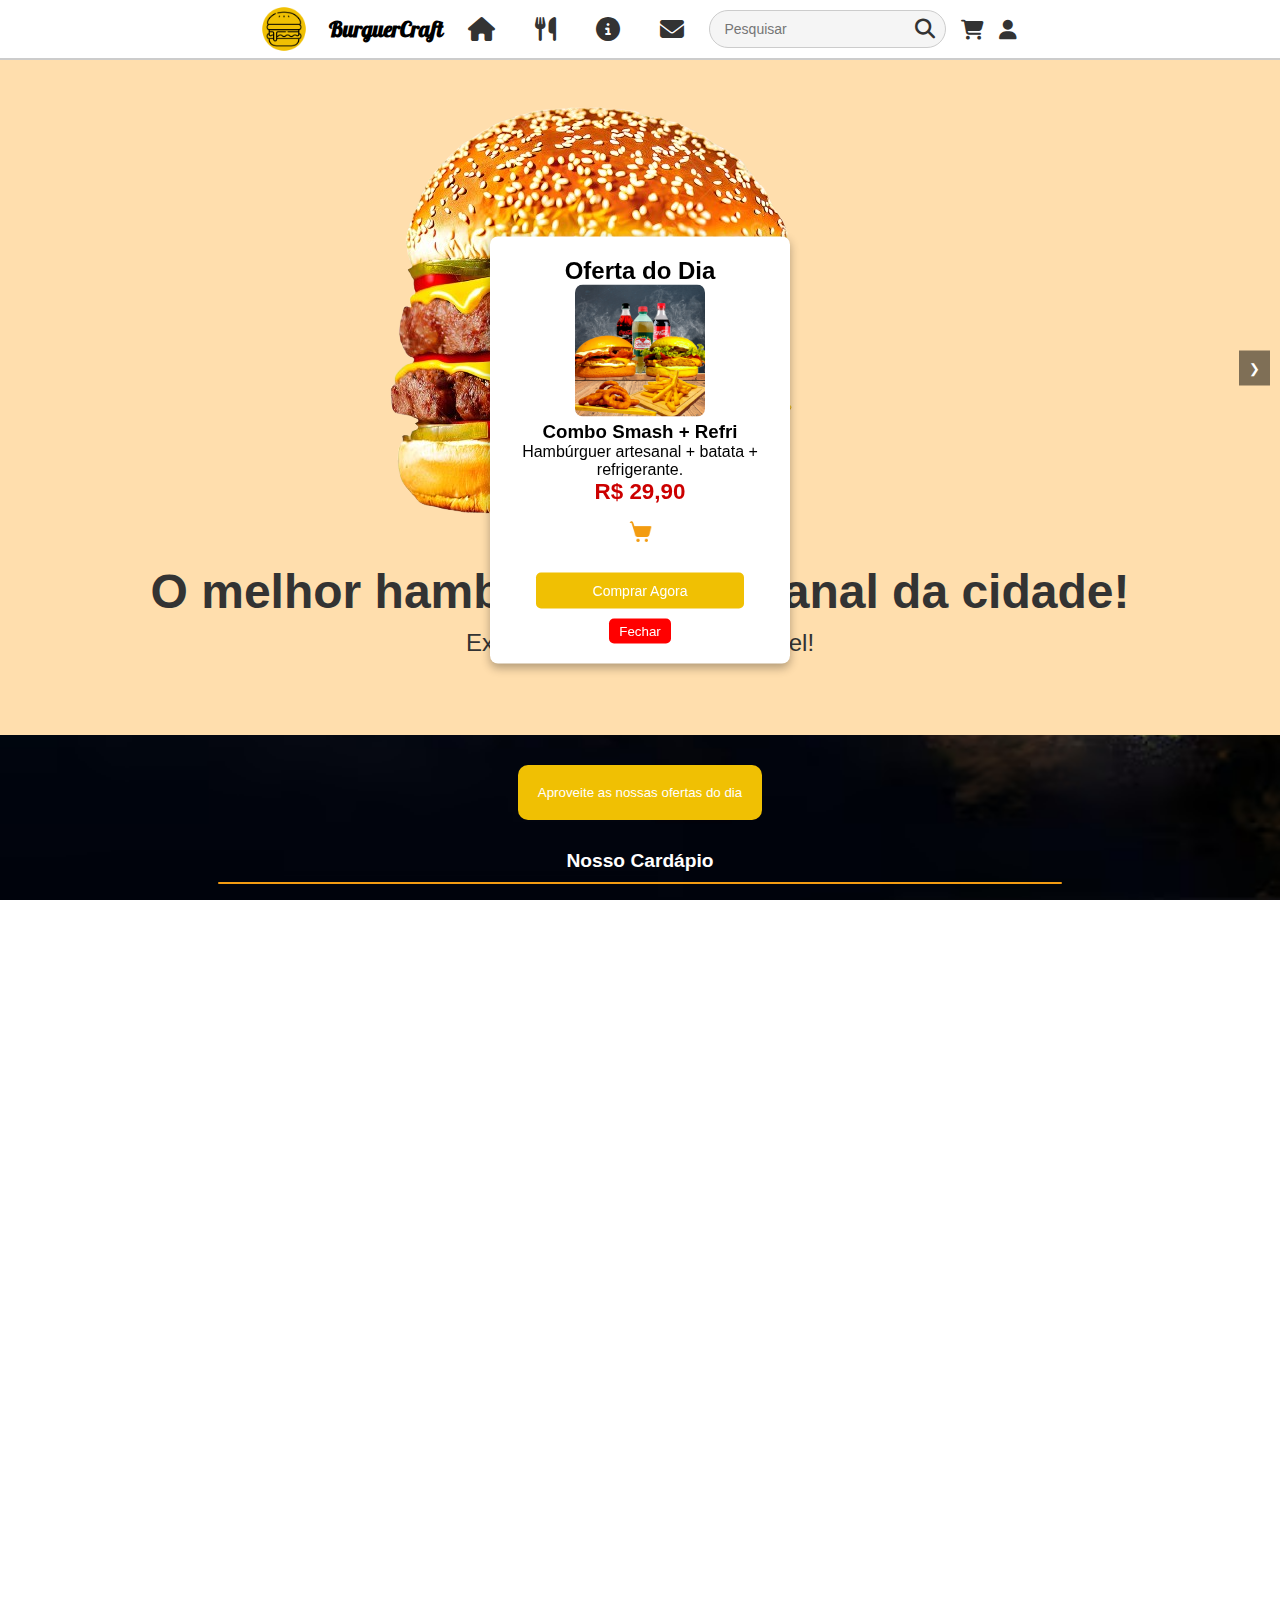
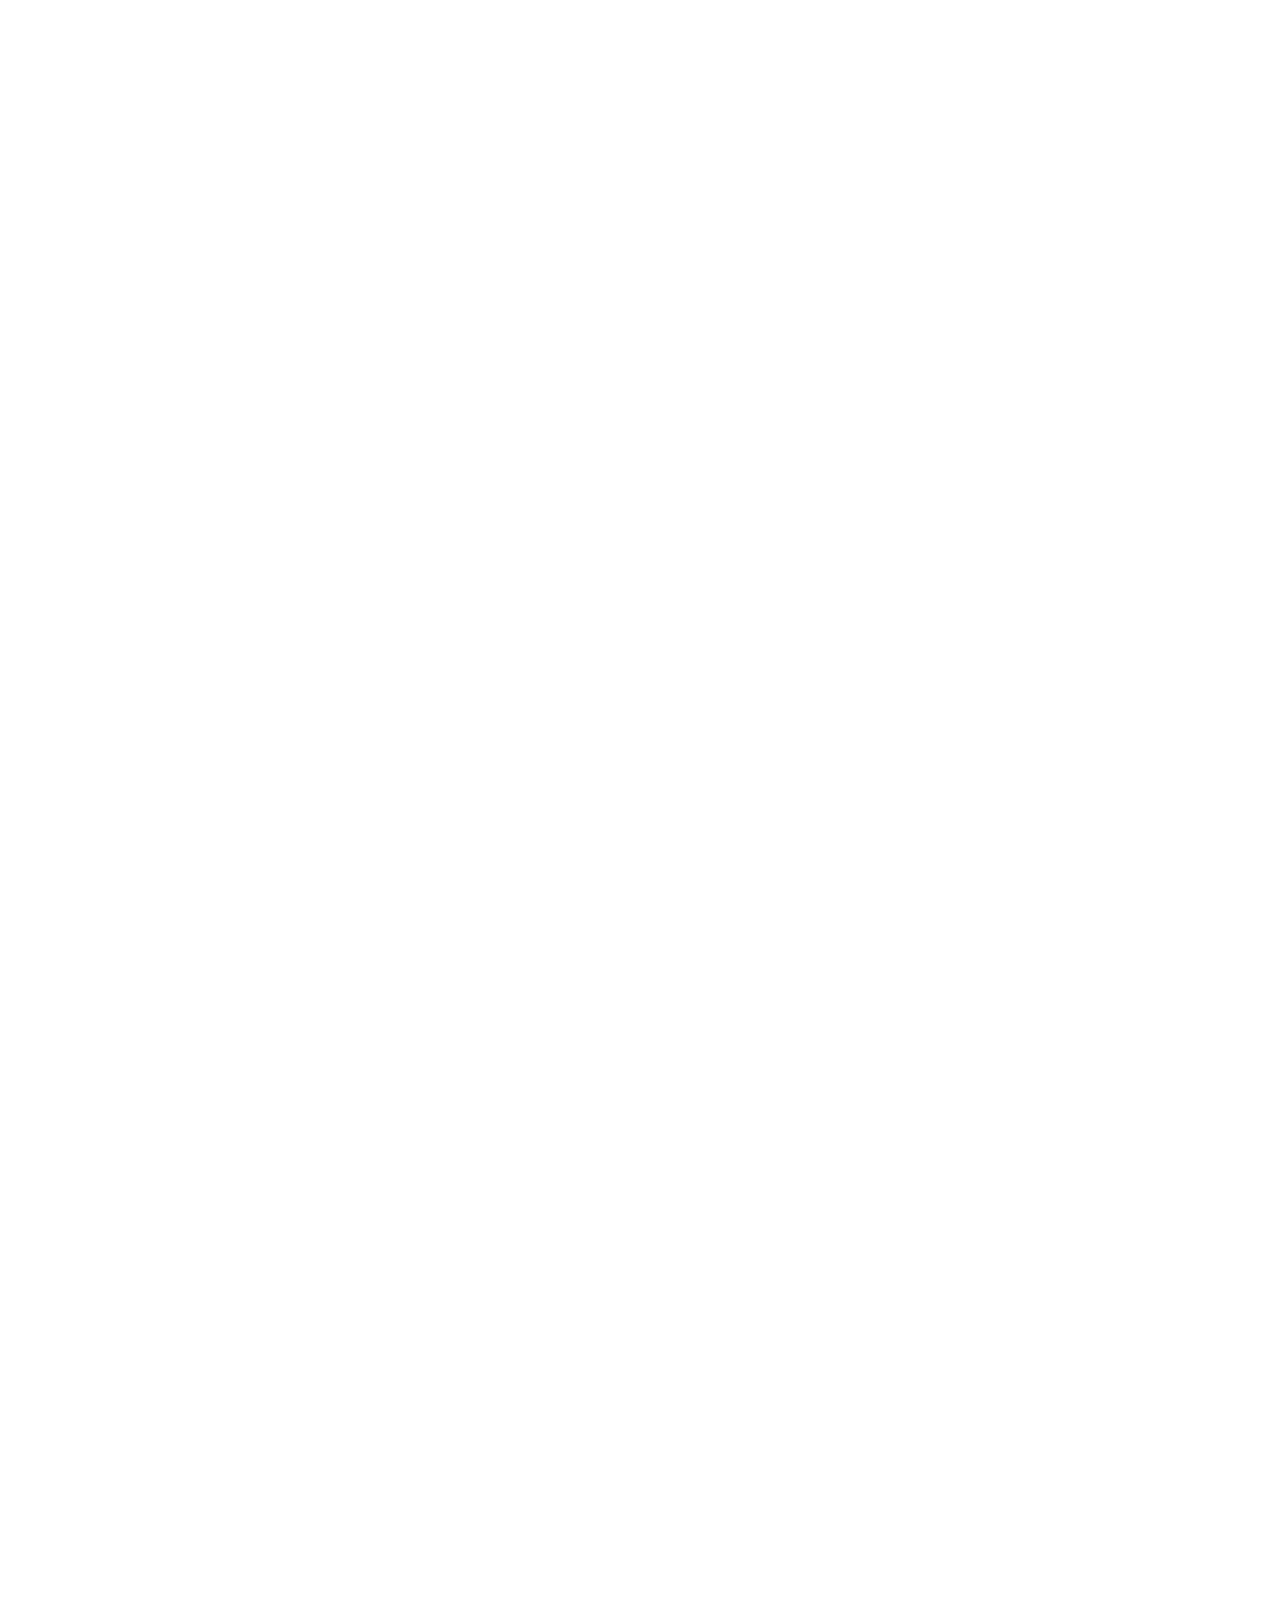
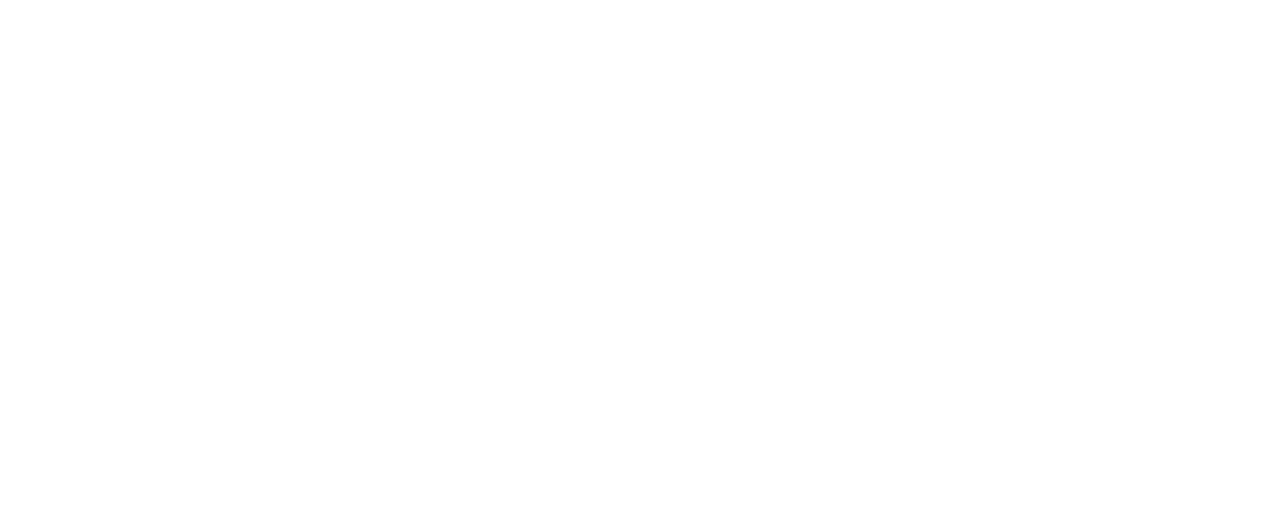
==== index.html @ 375c32e0 "atualização no rodape" ====
<!DOCTYPE html>
<html lang="pt-br">

<head>
  <meta charset="UTF-8">
  <meta name="viewport" content="width=device-width, initial-scale=1.0">
  <title>Hamburgueria Artesanal</title>
  <link rel="stylesheet" href="styles.css">
  <link href="https://fonts.googleapis.com/css2?family=Lobster&display=swap" rel="stylesheet">
  <link rel="stylesheet" href="https://cdnjs.cloudflare.com/ajax/libs/font-awesome/6.4.2/css/all.min.css">

</head>

<body>
  <header class="cabecalho">
    <div class="Logo">
      <div class="logo">
        <img src="img/logoHamburguer.png" alt="BurguerCraft">

        <h1>BurguerCraft</h1>
      </div>
    </div>

    <nav>
      <ul class="menu">
        <li>
          <a href="#inicio" class="menu-icon" title="Início">
            <i class="fas fa-home"></i>
          </a>
        </li>
        <li>
          <a href="#cardapio" class="menu-icon" title="Cardápio">
            <i class="fas fa-utensils"></i>
          </a>
        </li>
        <li>
          <a href="#sobre" class="menu-icon" title="Sobre">
            <i class="fas fa-info-circle"></i>
          </a>
        </li>
        <li>
          <a href="#contato" class="menu-icon" title="Contato">
            <i class="fas fa-envelope"></i>
          </a>
        </li>
      </ul>
    </nav>

    <!-- Barra de Pesquisa -->
    <div class="barra-pesquisa">
      <input type="text" placeholder="Pesquisar">
      <button class="botao-pesquisa">
        <i class="fas fa-search"></i>
      </button>
    </div>

    <!-- Ícones do Carrinho e do Perfil -->
    <div class="card-icons">
      <button class="icone-btn">
        <i class="fas fa-shopping-cart"></i>
      </button>
      <button class="icone-btn">
        <i class="fas fa-user"></i>
      </button>
    </div>
  </header>



  <main>
    <section class="banner" id="inicio">
      <div class="carousel">
        <button class="prev" onclick="mudarSlide(-1)">&#10094;</button>
        <div class="carousel-inner">
          <div class="carousel-item active">
            <img src="img/hamburguer.png" alt="Hambúrguer Artesanal 1">
            <h1>O melhor hambúrguer artesanal da cidade!</h1>
            <p>Experimente o sabor inigualável!</p>
          </div>
          <div class="carousel-item">
            <img src="img/Hamburguer-bacon.png" alt="Hambúrguer Artesanal 2">
            <h1>Sabor e qualidade em cada mordida!</h1>
            <p>Ingredientes frescos e selecionados para você.</p>
          </div>
          <div class="carousel-item">
            <img src="img/hamburguer.png" alt="Hambúrguer Artesanal 3">
            <h1>O hambúrguer perfeito para qualquer momento!</h1>
            <p>Descubra o prazer de um verdadeiro artesanal.</p>
          </div>
        </div>
        <button class="next" onclick="mudarSlide(1)">&#10095;</button>
      </div>
    </section>


    <section class="oferta-do-dia">
      <button class="abrir-popup" onclick="abrirPopup()">Aproveite as nossas ofertas do dia</button>
      <div class="popup" id="popup" style="display: none;">
        <h2>Oferta do Dia</h2>
        <img src="./img/combo1.png" alt="Combo do Dia">
        <h3>Combo Smash + Refri</h3>
        <p>Hambúrguer artesanal + batata + refrigerante.</p>
        <span class="preco">R$ 29,90</span>
        <div class="botoes">
          <button class="icone-btn">
            <img src="img/carrinho.png" alt="Carrinho de Compras">
          </button>
          <button class="comprar-agora">Comprar Agora</button>
        </div>
        <button class="fechar" onclick="fecharPopup()">Fechar</button>
      </div>
    </section>
    


    <section class="cardapio" id="cardapio">
      <h2>Nosso Cardápio</h2>
      <div class="linha-separadora"></div>
      <div class="slider-container" id="slider-container">
        <button class="slider-btn prev" onclick="moverSlider(-1)">&#10094;</button>
        <div class="grid" id="menu-hamburgueres"></div>
        <button class="slider-btn next" onclick="moverSlider(1)">&#10095;</button>
    </div>
    
    </section>

    <section class="cardapio">
      <h2>Duplos</h2>
      <div class="linha-separadora"></div>
      <div class="slider-container-duplos" id="slider-container-duplos">
        <button class="slider-btn prev" onclick="moverSliderDuplos(-1)">&#10094;</button>
        <div class="grid" id="menu-duplos"></div>
        <button class="slider-btn next" onclick="moverSliderDuplos(1)">&#10095;</button>
    </section>

    <section class="cardapio">
      <h2>Bebidas</h2>
      <div class="linha-separadora"></div>
      <div class="slider-container-bebidas" id="slider-container-bebidas">
        <button class="slider-btn prev" onclick="moverSliderBebidas(-1)">&#10094;</button>
        <div class="grid" id="menu-bebidas"></div>
        <button class="slider-btn next" onclick="moverSliderBebidas(1)">&#10095;</button>
    </section>

    <div class="sobre-nos" id="sobre">
      <div class="sobre-nos-container">
        <div class="sobre-nos-banner">
          <img src="img/sobreNos.avif" alt="Imagem do Banner">
          <div class="content">
            <h2>Sobre nós</h2>
            <p>Lorem ipsum dolor sit amet, consectetur adipiscing elit. Vivamus luctus urna sed urna ultricies ac tempor
              dui sagittis. In condimentum facilisis porta. Sed nec diam eu diam mattis viverra. Nulla fringilla, orci
              ac euismod semper, magna diam porttitor mauris, quis sollicitudin sapien justo in libero. Vestibulum
              mollis mauris enim. Morbi euismod magna ac lorem rutrum elementum. Donec viverra auctor lobortis.
              Pellentesque eu est a nulla placerat dignissim. Morbi a enim in magna semper bibendum. Etiam scelerisque,
              nunc ac egestas consequat, odio nibh euismod nulla, eget auctor orci nibh vel nisi.
            </p>
          </div>
        </div>
      </div>
    </div>
    <section id="contato" class="contato">
      <h2 class="titulo-contato">Entre em Contato</h2>
      <div class="container-contato">
        <!-- Lado Esquerdo - Informações -->
        <div class="contato-info">
          <p><strong>📍 Rua dos Hambúrgueres, 123 - Cidade</strong></p>
          <p><strong>📞 (11) 99999-9999</strong> </p>
          <p><strong>🕒 Terça a sexta - 18h às 22h</strong></p>
          <p><strong>🕒 Sábado e domingo - 18h às 23h</strong></p>
          <p><strong>🕒 Segunda - Fechado</strong></p>
          <p><strong>📧 contato@hamburgueria.com</strong></p>
        </div>


        <!-- Lado Direito - Formulário -->
        <form class="formulario-contato">
          <div class="formulario-campos">
            <input type="text" placeholder="Nome" required>
            <input type="email" placeholder="E-mail" required>
            <textarea placeholder="Digite sua mensagem..." required></textarea>
          </div>
          <button type="submit">Enviar Mensagem</button>
        </form>
      </div>
    </section>

    <footer class="rodape">
      <div class="logo-rodape">
        <div class="logo-rodape">
          <img src="img/logoHamburguer.png" alt="BurguerCraft">
  
          <h1>BurguerCraft</h1>
        </div>
      </div>

      <div class="icones-sociais">
        <!-- Links das redes sociais -->
        <a href="https://instagram.com" target="_blank">
          <img src="img/instagram.png" alt="Instagram">
        </a>
        <a href="https://facebook.com" target="_blank">
          <img src="img/icons8-facebook-novo-50.png" alt="Facebook">
        </a>
        <a href="https://wa.me/seunumerodetelefone" target="_blank">
          <img src="img/icons8-whatsapp-50.png" alt="WhatsApp">
        </a>
      </div>

      <p class="direitos"><small>© 2024 Hamburgueria Artesanal. <br> Todos os direitos reservados.</small></p>


    </footer>







  </main>


</body>

<!-- Inclua seu script no final do body -->
<script src="script.js"></script>

</html>
---- styles.css ----
/* ############################ GERAL #################################### */
*{
    margin: 0;
    padding: 0;
    box-sizing: border-box;
    font-family: Arial, sans-serif;
}
html {
    scroll-behavior: smooth;
}

body {
    background-image: url(../img/bg.png) ;
    background-size: cover; /* Faz a imagem cobrir toda a tela */
  background-position: center; /* Centraliza a imagem */
  background-attachment: fixed; /* Faz com que a imagem fique fixa ao rolar a página */
}

/* ############################### LOGO ################################# */

.logo h1 {
    font-family: 'Lobster', cursive;
    font-size: 22px; 
    color: black; 
}

.logo {
    font-size: 12px;
    display: flex;
    align-items: center;
}

.logo img {
    width: 50px;
    height: auto;
    margin-right: 10px;
}

.logo-rodape h1 {
    font-family: 'Lobster', cursive;
    font-size: 22px; 
    color: rgb(255, 255, 255); 
}
.logo-rodape {
    font-size: 12px;
    display: flex;
    align-items: center;
}

.logo-rodape img {
    width: 50px;
    height: auto;
    margin-right: 10px;
}
/* ############################### MENU ################################# */
.menu li a.active {
    font-weight: bold;
    color: #f0c003; /* Cor de destaque */
}

.menu {
    display: flex;
    list-style: none;
    padding: 0;
}

.menu li {
    margin: 0 15px;
}

.menu-icon i {
    font-size: 24px; /* Tamanho do ícone */
    color: #333;
    transition: color 0.3s ease, transform 0.3s ease;
}

.menu-icon i:hover {
    color: #e44d26; /* Cor ao passar o mouse */
    transform: scale(1.2);
}

.barra-pesquisa .botao-pesquisa i,
.card-icons .icone-btn i {
    font-size: 20px;
    color: #333;
    transition: transform 0.2s ease;
}

.card-icons .icone-btn i:hover {
    transform: scale(1.1);
    color: #e44d26;
}

/* ############################### BANNER/CARROSSEL ################################# */

.carousel {
    position: relative;
    max-width: 100%;
    text-align: center;
}
.carousel-inner {
    display: flex;
    overflow: hidden;
}
.carousel-item {
    opacity: 0;
    transition: opacity 0.2s ease-in-out;
    background-color: #ffdead;
    height: 735px;
    width: 100vw;
    display: flex;
    align-items: center;
    justify-content: space-between;
    position: relative;
    top: 0;
}


.carousel-item.fade-in {
    opacity: 1;
}

.carousel-item.fade-out {
    opacity: 0;
}
.carousel-item img {
    width: 100%;
    height: auto;
    border-radius: 10px;
}
.carousel-item h1, .carousel-item p {
    margin: 10px 0;
    color: #333;
}
.prev, .next {
    position: absolute;
    top: 50%;
    transform: translateY(-50%);
    background-color: rgba(0, 0, 0, 0.5);
    color: white;
    border: none;
    padding: 10px;
    cursor: pointer;
}
.prev { left: 10px; }
.next { right: 10px; }


.carousel-item h1 {
    font-size: 3rem;
    margin: 0;
}

.carousel-item p {
    font-size: 1.5rem;
    margin: 10px 0 0;
}

.carousel-item img {
    height: 500px;
    margin-top: 60px;
    padding-right: 100px;
    width: auto;
}

/* ############################### CABEÇALHO ################################# */

.cabecalho {
    background-color: #ffffff;
    color: black;
    box-shadow: #000000;
    display: flex;
    justify-content: center; /* Centraliza os itens horizontalmente */
    align-items: center; /* Alinha os itens verticalmente */
    gap: 10px; /* Espaçamento entre os elementos */
    padding: 15px 30px;
    position: fixed;
    top: 0;
    left: 0;
    width: 100%;
    height: 60px;
    z-index: 1000;
    border-bottom: 2px solid #ccc;
}

/* Ajusta os elementos dentro do cabeçalho para espaçamento uniforme */
.logo, .menu, .barra-pesquisa, .card-icons {
    display: flex;
    align-items: center;
    gap: 10px;
}


/* ############################### BARRA DE PESQUISA ################################# */
/* Barra de Pesquisa */
.barra-pesquisa {
    display: flex;
    align-items: center;
    background-color: #f5f5f5;
    border-radius: 20px;
    padding: 5px 10px;
    border: 1px solid #ccc;
}

.barra-pesquisa input {
    border: none;
    outline: none;
    background: none;
    padding: 5px;
    width: 180px;
    font-size: 14px;
}

.barra-pesquisa .botao-pesquisa {
    background: none;
    border: none;
    cursor: pointer;
    margin-left: 5px;
}

.barra-pesquisa .botao-pesquisa img {
    width: 16px;
    height: 16px;
}



/* ############################### POPUP OFERTA DO DIA ################################# */

/* .oferta-do-dia {
    text-align: center;
    padding: 20px;
    background: #f0c003;
    border-radius: 10px;
    margin: 100px auto;
    max-width: 300px;
} */

main {
    /*margin-top: 0;*/
    text-align: center;
    
}
.popup {
    position: fixed;
    top: 50%;
    left: 50%;
    transform: translate(-50%, -50%);
    background: white;
    padding: 20px;
    box-shadow: 0px 4px 10px rgba(0, 0, 0, 0.3);
    border-radius: 8px;
    display: none;
    width: 300px;
    text-align: center;
    display: none;
    z-index: 9999; /* Garantir que fique sobre o conteúdo */
}

/* Bloquear a rolagem da página quando o popup estiver visível */
body.popup-aberto {
    overflow: hidden; /* Desabilitar rolagem */
    height: 100%; /* Garantir que o body ocupe a altura total */
  }
  
  /* Certificar-se de que a rolagem não é permitida em html também */
html.popup-aberto {
    overflow: hidden;
    height: 100%; /* Garantir que o HTML também ocupe a altura total */
  }

.popup img {
    width: 50%;
    border-radius: 8px;
}

.botoes button {
    margin: 10px;
}
.fechar {
    background: #ff0000;
    color: white;
    border: none;
    padding: 5px 10px;
    cursor: pointer;
    border-radius: 5px;
}

.fechar:hover {
    transform: scale(1.1);
    background-color: #ff0000;
}

.combo {
    display: flex;
    align-items: center;
    gap: 20px;
}

.combo img {
    width: 120px;
    border-radius: 10px;
}

.combo-info {
    text-align: left;
    font-size: 15px;
}

.preco {
    font-size: 1.4rem;
    font-weight: bold;
    color: #c00;
}

/* ############################### CARDAPIO ################################# */

.cardapio {
    text-align: center;
    margin: 50px 0 20px; 
    padding-top: 100px; 
    margin-top: -100px;
}

.cardapio h2 {
    font-size: 1.2rem;
    color: #fffefe;
    margin-bottom: 10px; /* Espaçamento inferior */
    
}

.linha-separadora {

    width: 66%;
    height: 2px;
    background-color: rgb(243, 156, 18); /* Cor laranja */
    margin: 0 auto 20px; /* Centraliza e adiciona margem inferior */
    border-radius: 2px;
}


/* Contêiner do slider */
.slider-container {
    position: relative;
    width: 100%; /* O slider vai ocupar 100% da largura da tela */
    overflow: hidden; /* Esconde os produtos que ficam fora da área visível */
    margin: 0 auto; /* Garante que o slider ocupe o centro do espaço disponível */
    display: flex;
    justify-content: center;
}
/* Contêiner do slider */
.slider-container-duplos {
    position: relative;
    width: 100%; /* O slider vai ocupar 100% da largura da tela */
    overflow: hidden; /* Esconde os produtos que ficam fora da área visível */
    margin: 0 auto; /* Garante que o slider ocupe o centro do espaço disponível */
    display: flex;
    justify-content: center;
}
/* Contêiner do slider */
.slider-container-bebidas {
    position: relative;
    width: 100%; /* O slider vai ocupar 100% da largura da tela */
    overflow: hidden; /* Esconde os produtos que ficam fora da área visível */
    margin: 0 auto; /* Garante que o slider ocupe o centro do espaço disponível */
    display: flex;
    justify-content: center;
}

/* Grid dos produtos (com flexbox para mostrar os cards em linha) */
.grid {
    display: flex;
    transition: transform 0.5s ease; /* Transição suave quando os produtos se moverem */
    gap: 15px; /* Espaço entre os cards */
}

/* Estilo de cada card */
.card {
    min-width: 220px; /* Largura mínima de cada card (ajustado para 4 produtos visíveis) */
    flex-shrink: 0; /* Evita que os cards encolham */
    text-align: center;
    box-sizing: border-box; /* Garante que o padding/margem não afete a largura */
}

/* Botões de navegação */
.slider-btn {
    position: absolute;
    top: 50%;
    background-color: rgba(0, 0, 0, 0.5);
    color: white;
    border: none;
    padding: 10px;
    cursor: pointer;
    font-size: 20px;
    transform: translateY(-50%);
    z-index: 10;
}

.slider-btn.prev {
    left: 10px;
}

.slider-btn.next {
    right: 10px;
}

/* ############################### CARDS ################################# */

/* Estilização geral dos cards */
.card {
    font-size: 12px;
    width: 250px;
    height: 350px; /* Ajuste para acomodar os ícones e o botão */
    padding: 15px;
    background: rgba(0, 0, 0, 0.6); /* Cor do banner aplicada */
    border-radius: 10px;
    box-shadow: 0 2px 5px rgba(0, 0, 0, 0.1);
    text-align: center;
    margin-bottom: 20px;
    position: relative; /* Para posicionar corretamente os elementos */
    display: flex;
    flex-direction: column;
    justify-content: space-between;
    align-items: center; /* Centraliza os elementos horizontalmente */
    color: white; /* Cor do texto para melhor contraste */
}

/* Estilização da imagem dentro do card */
.card img.produto-imagem {
    width: 60%; /* Ajuste para centralizar melhor */
    max-height: 120px; /* Mantém a proporção */
    object-fit: contain; /* Evita distorção */
    display: block;
    margin: 0 auto; /* Centraliza a imagem */
    margin-top: 15px ;
}

/* Estilização do título e preço */
.card h3 {
    margin: 10px 0;
}

.card .preco {
    font-size: 15px;
    font-weight: bold;
    color: #f0c003;
    display: block;
    margin: 5px 0;
}

.card-icons {
    display: flex;
    justify-content: center;
    gap: 5px; /* Espaçamento entre os ícones */
    margin-top: auto;
    margin-bottom: 10px;
    align-self: stretch;
}

/* Estilização dos botões de ícones */
.icone-btn {
    background: transparent;
    border: none;
    cursor: pointer;
    padding: 5px;
}

/* Ajuste dos ícones */
.icone-btn img {
    width: 25px;
    height: auto;
    transition: transform 0.2s;
}

/* Efeito hover */
.icone-btn:hover img {
    transform: scale(1.1);
}

/* ############################### BTN COMPRAR AGORA POPUP ################################# */
/* Estilização do botão "Comprar Agora" */
.comprar-agora {
    background-color: #f0c003;
    color: white;
    border: none;
    padding: 10px 20px;
    font-size: 14px;
    cursor: pointer;
    border-radius: 5px;
    transition: background-color 0.3s;
    width: 80%; /* Ocupa toda a largura */
    margin-top: auto;
    transition: transform 0.2s;
}

.abrir-popup {
    text-align: center;
    color: white;
    padding: 20px;
    border: none;
    background: #f0c003;
    background-color: #f0c003;
    border-radius: 10px;
    margin: 30px auto;
    max-width: 300px;
    transition: background-color 0.3s;
}

.abrir-popup:hover {
    background-color: #d49e00;
    transform: scale(1.1);
}


.comprar-agora:hover {
    background-color: #d49e00;
    transform: scale(1.1);
}

/* ############################### SOBRE NOS ################################# */

.sobre-nos {
    display: flex;
    justify-content: center;
    align-items: center;
    padding: 150px 2% 150px 5%; 
    width: 100%;
    margin-bottom: 80px;
}

.sobre-nos-container {
    position: relative;
    width: 100%;
    max-width: 1200px;
    display: flex;
    justify-content: center;
}

.sobre-nos-imagem {
    width: 550px;
    height: 400px;
    border-radius: 10px;
    object-fit: cover; /* Garante que a imagem cubra todo o espaço */
}

/* Banner semitransparente */
.sobre-nos-banner {
    align-items: flex-start;
    display: flex;
    
    position: relative;
    background: rgba(0, 0, 0, 0.6); /* Fundo preto translúcido */
    color: white;
    padding: 30px;
    width: 90vw; /* O banner agora ocupa 90% da largura da tela */
    max-width: 1200px; /* Garante que o banner não ultrapasse 1200px de largura */
    height: 400px; /* A altura do banner será igual à da imagem */
    border-radius: 10px;
    margin-top: 30px; /* Espaçamento entre a imagem e o banner */
    margin-left: auto; /* Centraliza o banner horizontalmente */
    margin-right: auto; /* Centraliza o banner horizontalmente */
    overflow: hidden; /* Garante que a imagem não ultrapasse as bordas */
}

.sobre-nos-banner img {
    width: 50%; /* A imagem ocupa 50% da largura do banner */
    height: 100%; /* A altura da imagem será igual à altura do banner */
    border-radius: 10px;
    object-fit: cover; /* Garante que a imagem cubra o espaço sem distorcer */
    margin-right: 20px; /* Espaçamento entre a imagem e o texto */
}

.sobre-nos-banner .content {
    flex: 1;
    text-align: left;
    display: flex;
    flex-direction: column;
    justify-content: flex-start; /* Garante que o título e o texto fiquem no topo */
}

.sobre-nos-banner h2 {
    font-size: 28px;
    margin-bottom: 15px;
}

.sobre-nos-banner p {
    font-size: 16px;
    line-height: 1.6;
}

/* ############################### CONTATO ################################# */

.contato {
    padding: 300px 2% 80px 5%;
    display: flex;
    flex-direction: column;
    align-items: center;
    width: 100%; /* Ocupa 90% da largura da tela */
    background-color: #cccccc8e;
    border-radius: 30px;
}
.titulo-contato {
    font-size: 24px;
    font-weight: bold;
    color: black;
    text-align: center;
    margin-bottom: 20px;
    position: relative;
    top: -250px; /* Ajuste esse valor para subir o título */
}

.container-contato {
    position: relative;
    top: -120px; /* Ajuste o valor para subir os itens */
    display: flex;
    width: 90%;
    max-width: 1200px;
    justify-content: space-between;
    align-items: center;
    gap: 50px;
}

/* Lado esquerdo - Informações */
.contato-info {
    width: 40%;
    text-align: left;
}

.contato-info p {
    font-size: 16px;
    margin-bottom: 10px;
    text-align: justify;
}

/* Lado direito - Formulário */
.formulario-contato {
    width: 60%;
    display: flex;
    flex-direction: column;
    justify-content: space-between;
    height: 100%;
}

.formulario-campos {
    display: flex;
    flex-wrap: wrap;
    gap: 10px;
}

.formulario-campos input,
.formulario-campos textarea {
    width: 48%;
    padding: 10px;
    border-radius: 5px;
    border: 1px solid #ccc;
    outline: none;
}

.formulario-campos textarea {
    width: 100%;
    height: 100px;
    resize: none;
}

.formulario-contato button {
    background: #f0c003;
    color: white;
    border: none;
    padding: 12px 20px;
    font-size: 16px;
    cursor: pointer;
    border-radius: 5px;
    transition: background 0.3s;
    align-self: flex-start;
    margin-top: 10px; /* Ajuste o valor para aumentar a distância */
}

.formulario-contato button:hover {
    background: #d49e00;
}


/* ############################### FOOTER ################################# */
/* Rodapé */
.rodape {
    background-color: rgba(0, 0, 0, 0.6); /* Cor semitransparente */
    color: white;
    display: flex;
    justify-content: space-between; /* Alinha os itens ao longo do eixo horizontal */
    align-items: center;
    padding: 20px 5%;
    width: 100%;
    position: relative;
}

/* Centraliza os ícones de redes sociais */
.rodape .icones-sociais {
    display: flex;
    gap: 20px;
    justify-content: center; /* Garante que os ícones fiquem no centro */
    align-items: center;
}

/* Ícones das redes sociais */
.rodape .icones-sociais a {
    display: inline-block;
    width: 40px;
    height: 40px;
    padding: 5px;
    border-radius: 50%; /* Deixa os ícones circulares */
    transition: background 0.3s ease, transform 0.3s ease; /* Efeito de transição */
}

/* Efeito de hover nos ícones */
.rodape .icones-sociais a:hover {
    background: #f0c003; /* Cor de fundo ao passar o mouse */
    transform: scale(1.1); /* Aumenta o tamanho do ícone */
}

/* Estilo para as imagens dentro dos links */
.rodape .icones-sociais img {
    width: 100%;
    height: 100%;
    object-fit: cover;
}

/* Direitos autorais */
.rodape .direitos {
    text-align: left;
    font-size: 14px;
}

/* Logo no rodapé */
.rodape .logo-rodape {
    text-align: right;
}


/* ############################### RESPONSIVIDADE ################################# */

/* Responsivo */
@media (max-width: 768px) {
    .sobre-nos-banner {
        flex-direction: column;
        align-items: center;
        width: 90%;
        padding: 20px;
    }

    .sobre-nos-banner img {
        width: 100%;
        height: auto;
        margin-bottom: 20px;
    }

    .sobre-nos-banner .content {
        text-align: center;
    }

    .sobre-nos-banner h2 {
        font-size: 24px;
    }

    .sobre-nos-banner p {
        font-size: 14px;
    }
}

/* Ajuste de layout responsivo */
@media (max-width: 768px) {
    .cabecalho {
        flex-direction: column;
        align-items: center;
    }

    .menu {
        margin: 10px 0;
    }

    .barra-pesquisa {
        margin-top: 10px;
    }

    .carrinho {
        margin-top: 10px;
    }
}

.icones-sociais {
    display: flex;
    gap: 10px;
    justify-content: center;
    flex-wrap: wrap;
}
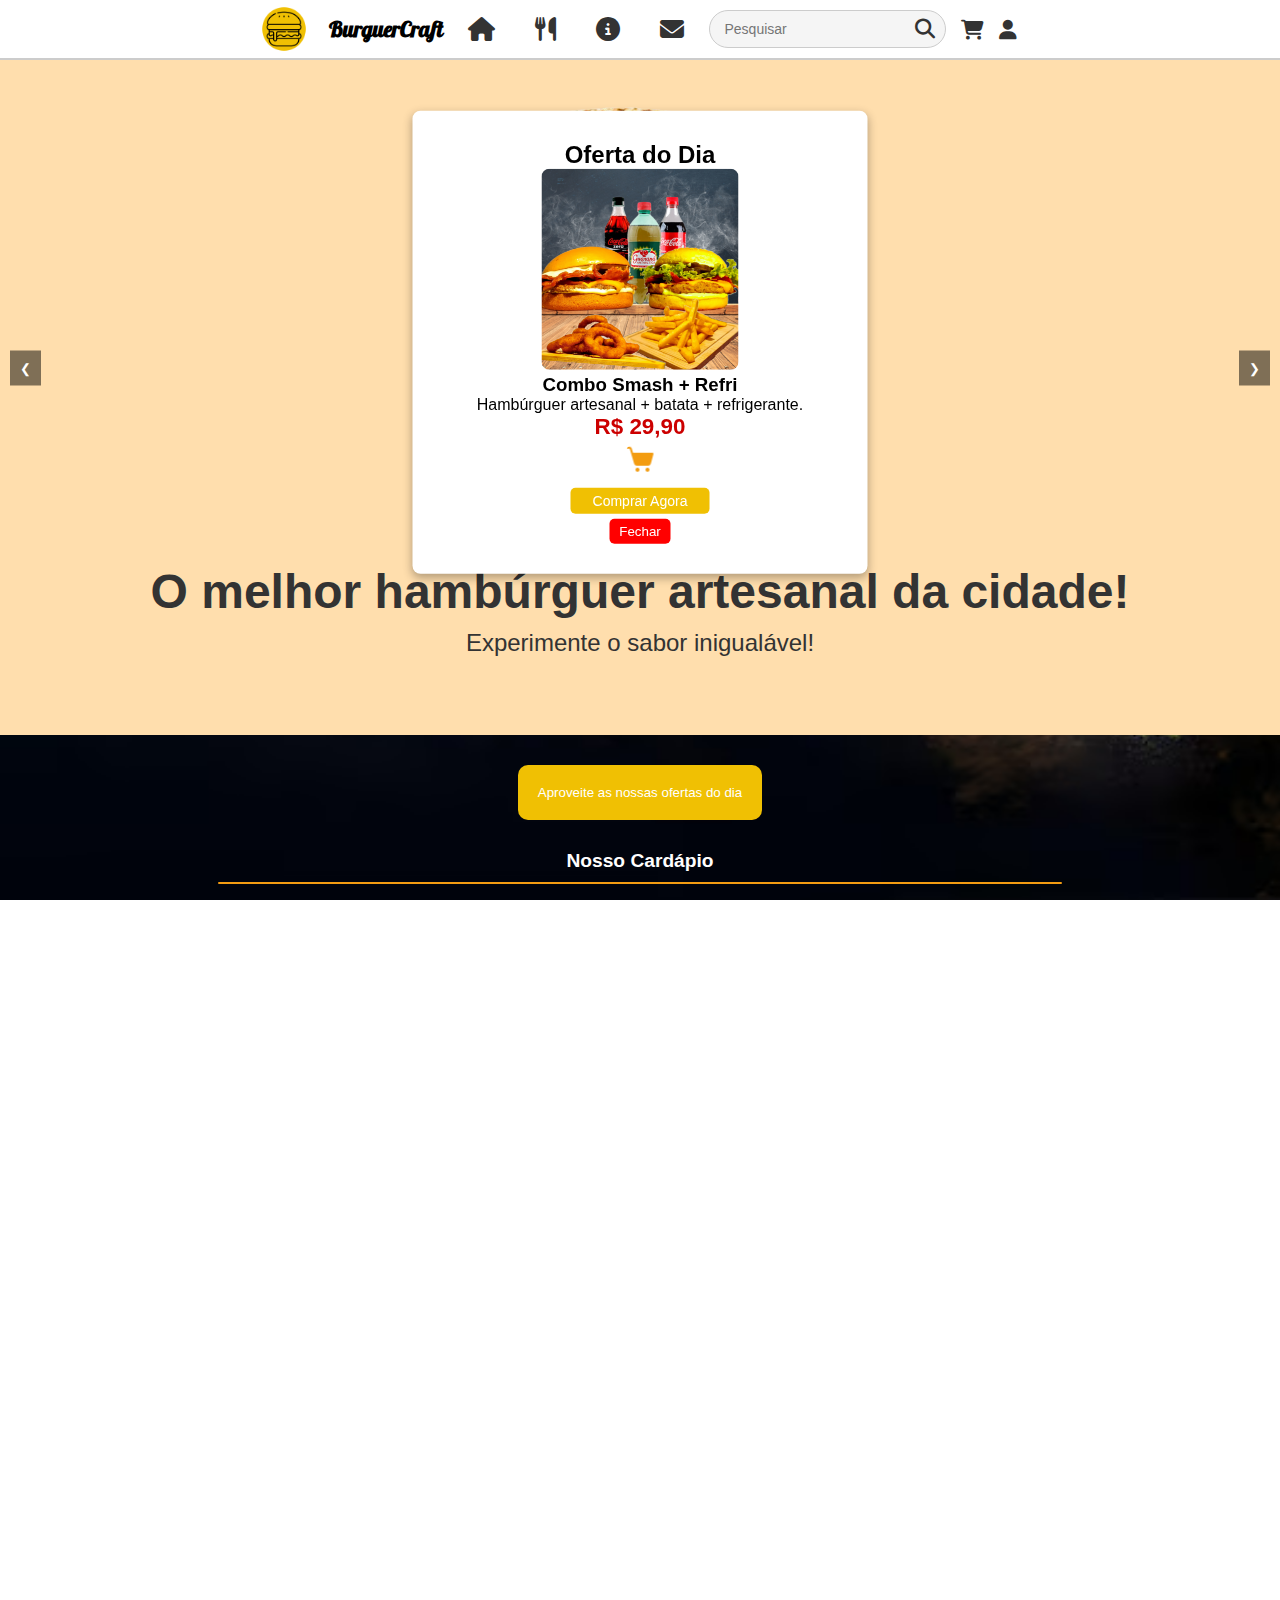
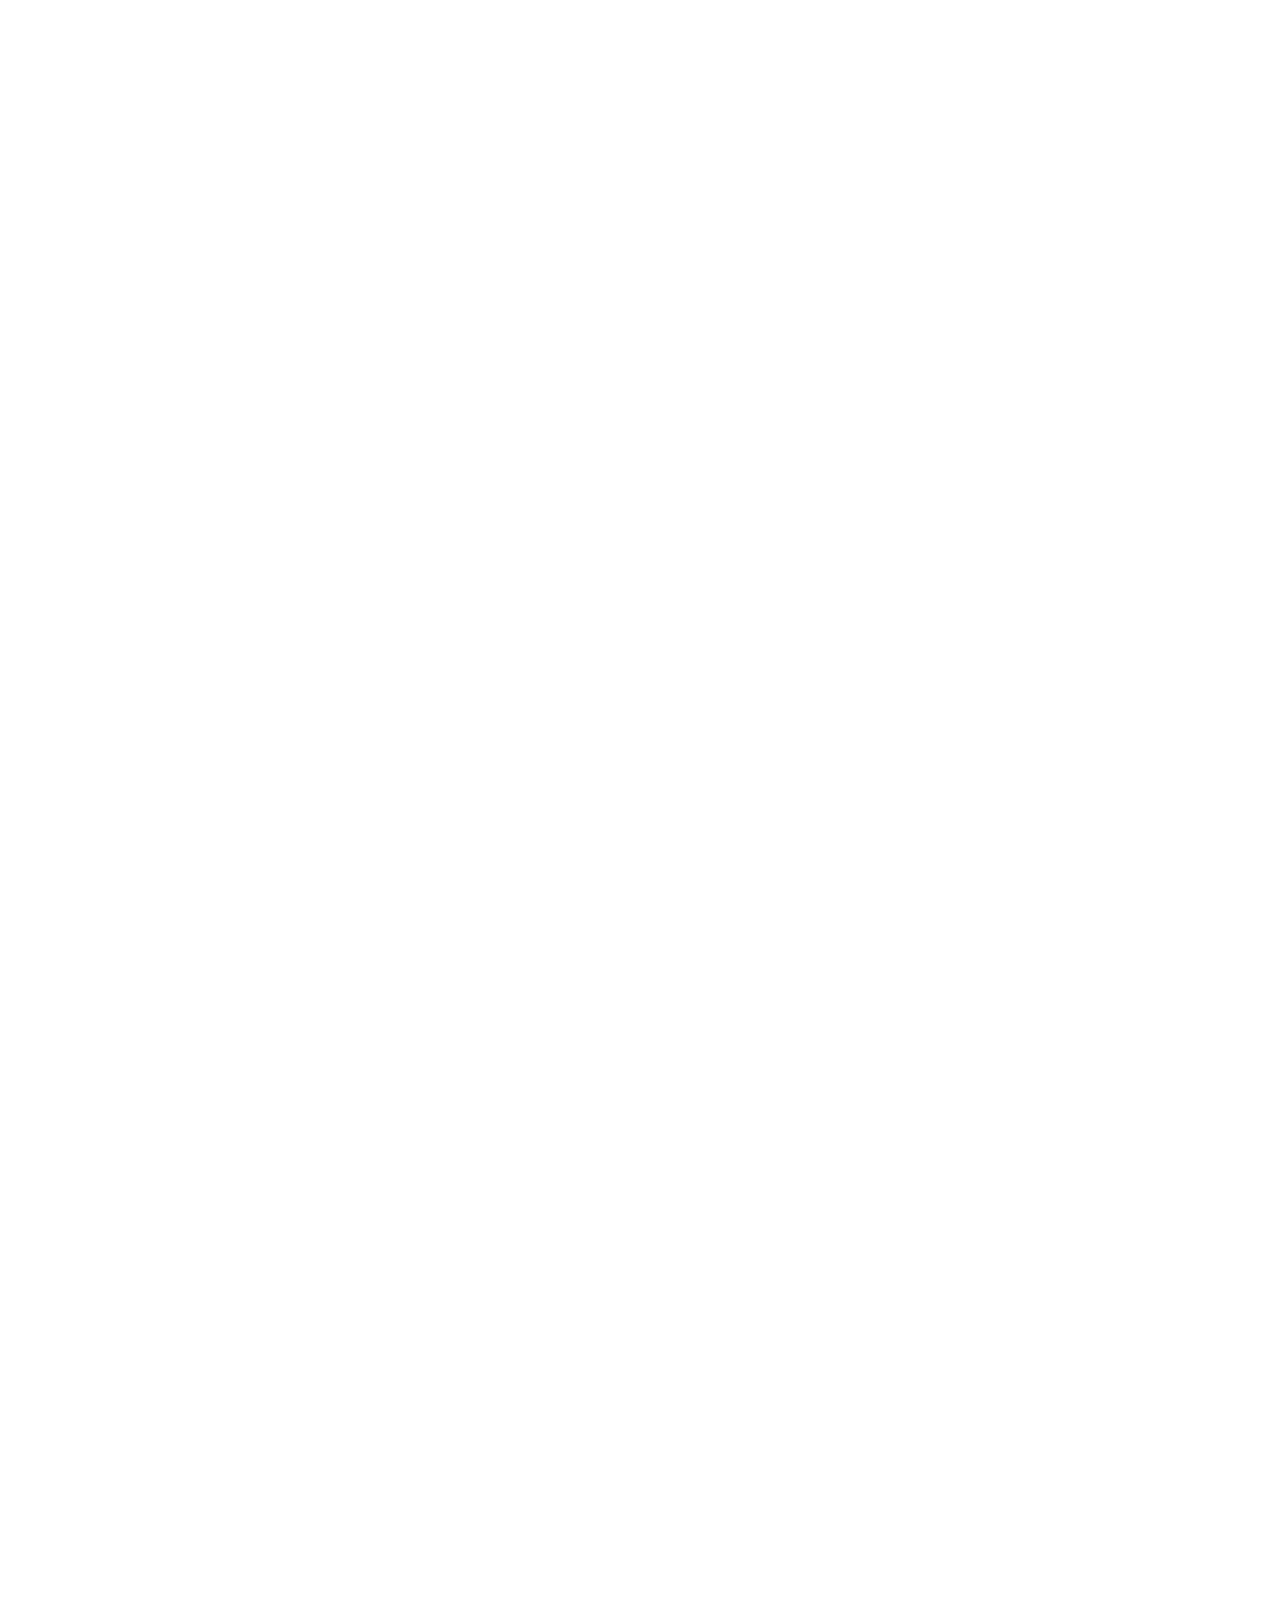
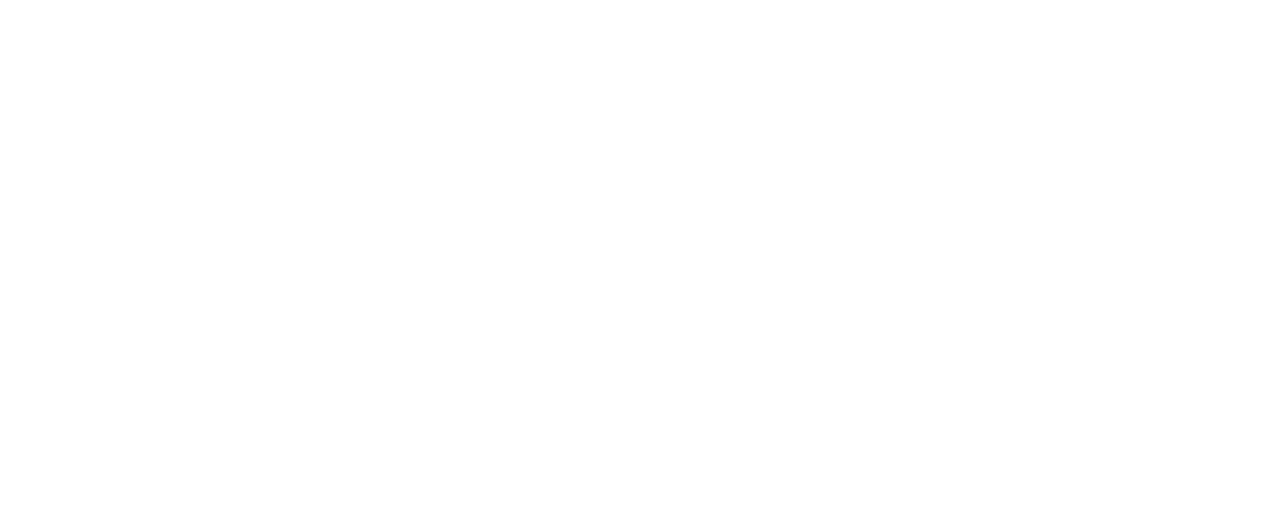
==== commit f82c9ef1: "popup atualizado" ====
--- a/index.html
+++ b/index.html
@@ -102,10 +102,10 @@
         <p>Hambúrguer artesanal + batata + refrigerante.</p>
         <span class="preco">R$ 29,90</span>
         <div class="botoes">
-          <button class="icone-btn">
+          <button class="icone-btn-popup">
             <img src="img/carrinho.png" alt="Carrinho de Compras">
           </button>
-          <button class="comprar-agora">Comprar Agora</button>
+          <button class="comprar-agora-popup">Comprar Agora</button>
         </div>
         <button class="fechar" onclick="fecharPopup()">Fechar</button>
       </div>
--- a/styles.css
+++ b/styles.css
@@ -92,12 +92,27 @@
     color: #e44d26;
 }
 
+.comprar-agora {
+    background-color: #f0c003;
+    color: white;
+    border: none;
+    padding: 10px 20px;
+    font-size: 14px;
+    cursor: pointer;
+    border-radius: 5px;
+    transition: background-color 0.3s;
+    width: 80%; /* Ocupa toda a largura */
+    margin-top: auto;
+    transition: transform 0.2s;
+}
+
 /* ############################### BANNER/CARROSSEL ################################# */
 
 .carousel {
     position: relative;
     max-width: 100%;
     text-align: center;
+    background-color: #ccc;
 }
 .carousel-inner {
     display: flex;
@@ -142,6 +157,7 @@
     border: none;
     padding: 10px;
     cursor: pointer;
+    z-index: 10;
 }
 .prev { left: 10px; }
 .next { right: 10px; }
@@ -160,7 +176,7 @@
 .carousel-item img {
     height: 500px;
     margin-top: 60px;
-    padding-right: 100px;
+    padding-right: 30px;
     width: auto;
 }
 
@@ -244,15 +260,15 @@
 }
 .popup {
     position: fixed;
-    top: 50%;
+    top: 38%;
     left: 50%;
     transform: translate(-50%, -50%);
     background: white;
-    padding: 20px;
+    padding: 30px;
     box-shadow: 0px 4px 10px rgba(0, 0, 0, 0.3);
     border-radius: 8px;
     display: none;
-    width: 300px;
+    width: 455px;
     text-align: center;
     display: none;
     z-index: 9999; /* Garantir que fique sobre o conteúdo */
@@ -275,9 +291,15 @@
     border-radius: 8px;
 }
 
-.botoes button {
-    margin: 10px;
-}
+/* Ajuste da disposição dos botões */
+.botoes {
+    display: flex;
+    flex-direction:column; /* Inverte a ordem: o último elemento fica no topo */
+    align-items: center; /* Centraliza os botões horizontalmente */
+    gap: 2px; /* Espaçamento entre os botões */
+    margin-top: 0px;
+}
+
 .fechar {
     background: #ff0000;
     color: white;
@@ -285,6 +307,7 @@
     padding: 5px 10px;
     cursor: pointer;
     border-radius: 5px;
+    margin-top: 5px; /* Adiciona um espaço entre o botão Fechar e os outros botões */
 }
 
 .fechar:hover {
@@ -312,6 +335,41 @@
     font-size: 1.4rem;
     font-weight: bold;
     color: #c00;
+}
+
+/* Estilização do botão "Comprar Agora" */
+.comprar-agora-popup {
+    background-color: #f0c003;
+    color: white;
+    border: none;
+    padding: 5px 10px;
+    font-size: 14px;
+    cursor: pointer;
+    border-radius: 5px;
+    transition: background-color 0.3s;
+    width: 35%; /* Ocupa toda a largura */
+    margin-top: 3px;
+    transition: transform 0.2s;
+}
+
+/* Estilização dos botões de ícones */
+.icone-btn-popup {
+    background: transparent;
+    border: none;
+    cursor: pointer;
+    padding: 5px;
+}
+
+/* Ajuste dos ícones */
+.icone-btn-popup img {
+    width: 30px;
+    height: auto;
+    transition: transform 0.2s;
+}
+
+/* Efeito hover */
+.icone-btn-popup:hover img {
+    transform: scale(1.1);
 }
 
 /* ############################### CARDAPIO ################################# */
@@ -479,20 +537,7 @@
 }
 
 /* ############################### BTN COMPRAR AGORA POPUP ################################# */
-/* Estilização do botão "Comprar Agora" */
-.comprar-agora {
-    background-color: #f0c003;
-    color: white;
-    border: none;
-    padding: 10px 20px;
-    font-size: 14px;
-    cursor: pointer;
-    border-radius: 5px;
-    transition: background-color 0.3s;
-    width: 80%; /* Ocupa toda a largura */
-    margin-top: auto;
-    transition: transform 0.2s;
-}
+
 
 .abrir-popup {
     text-align: center;
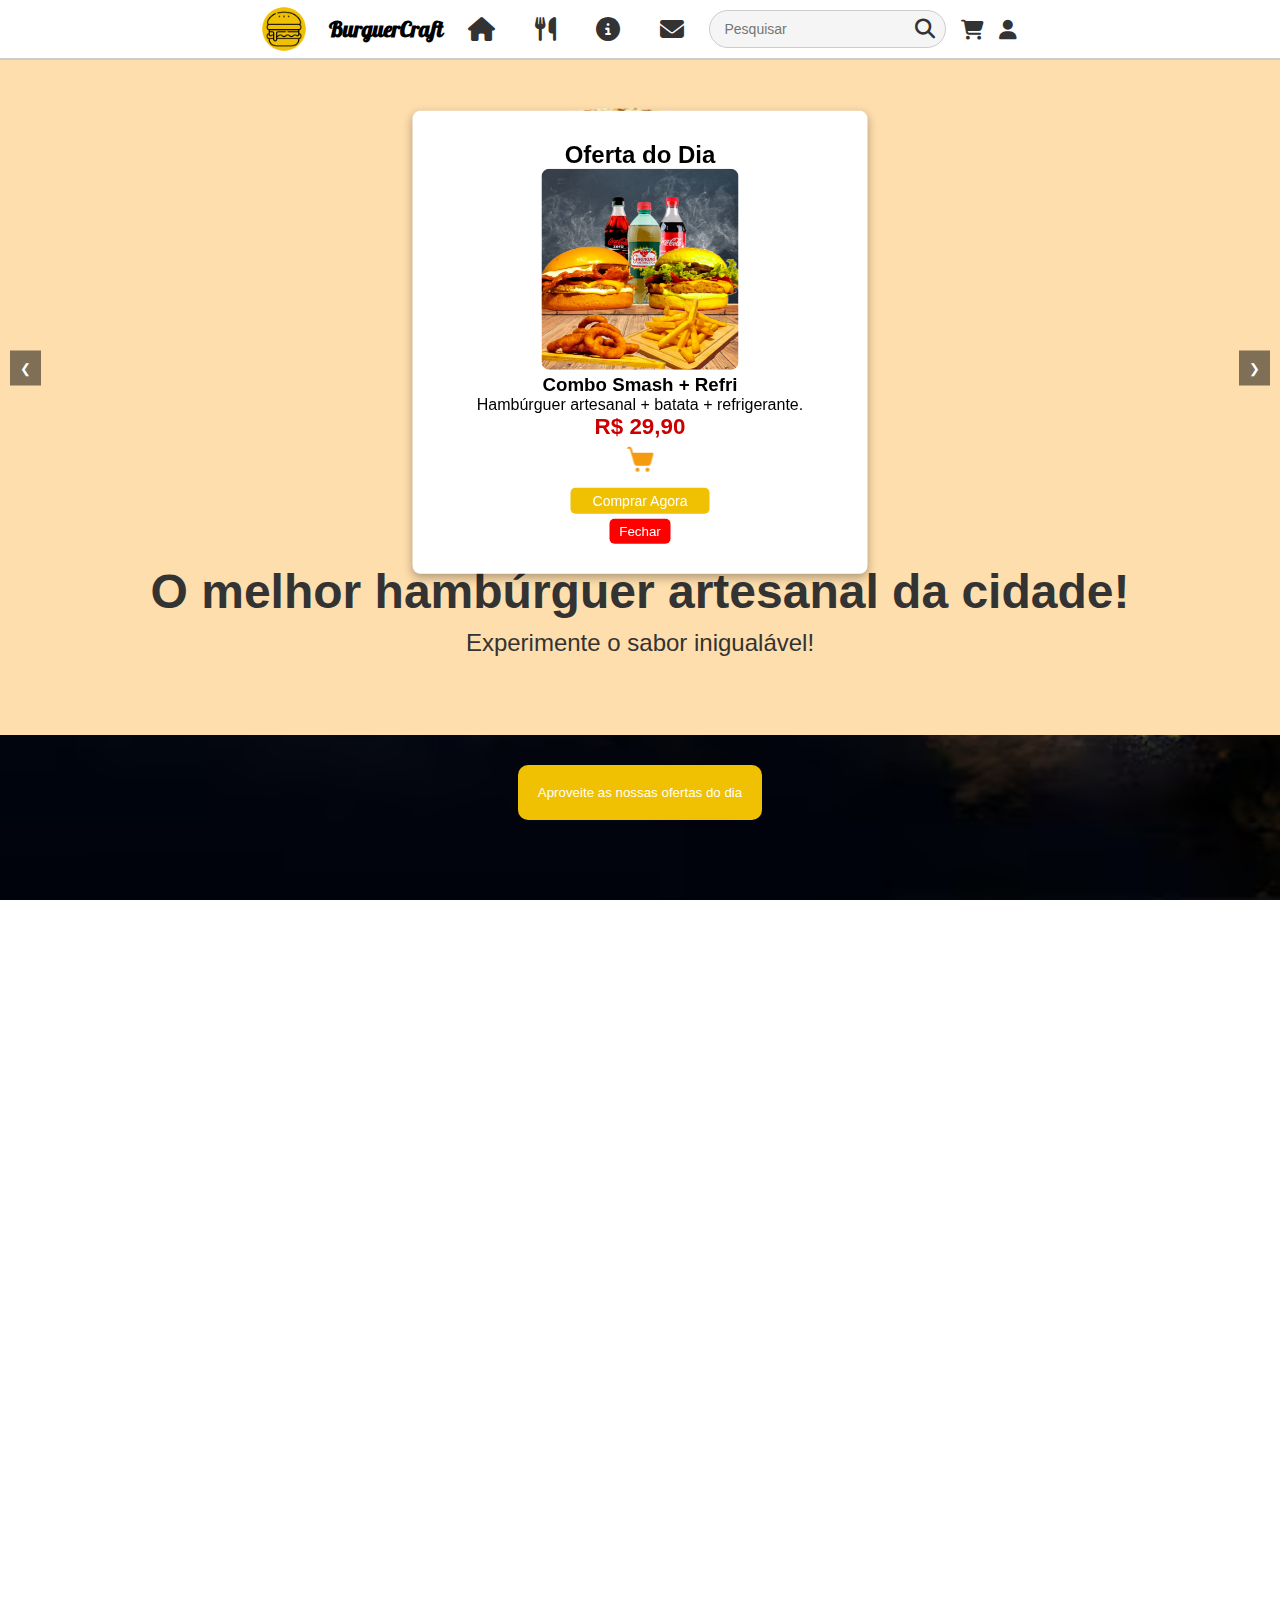
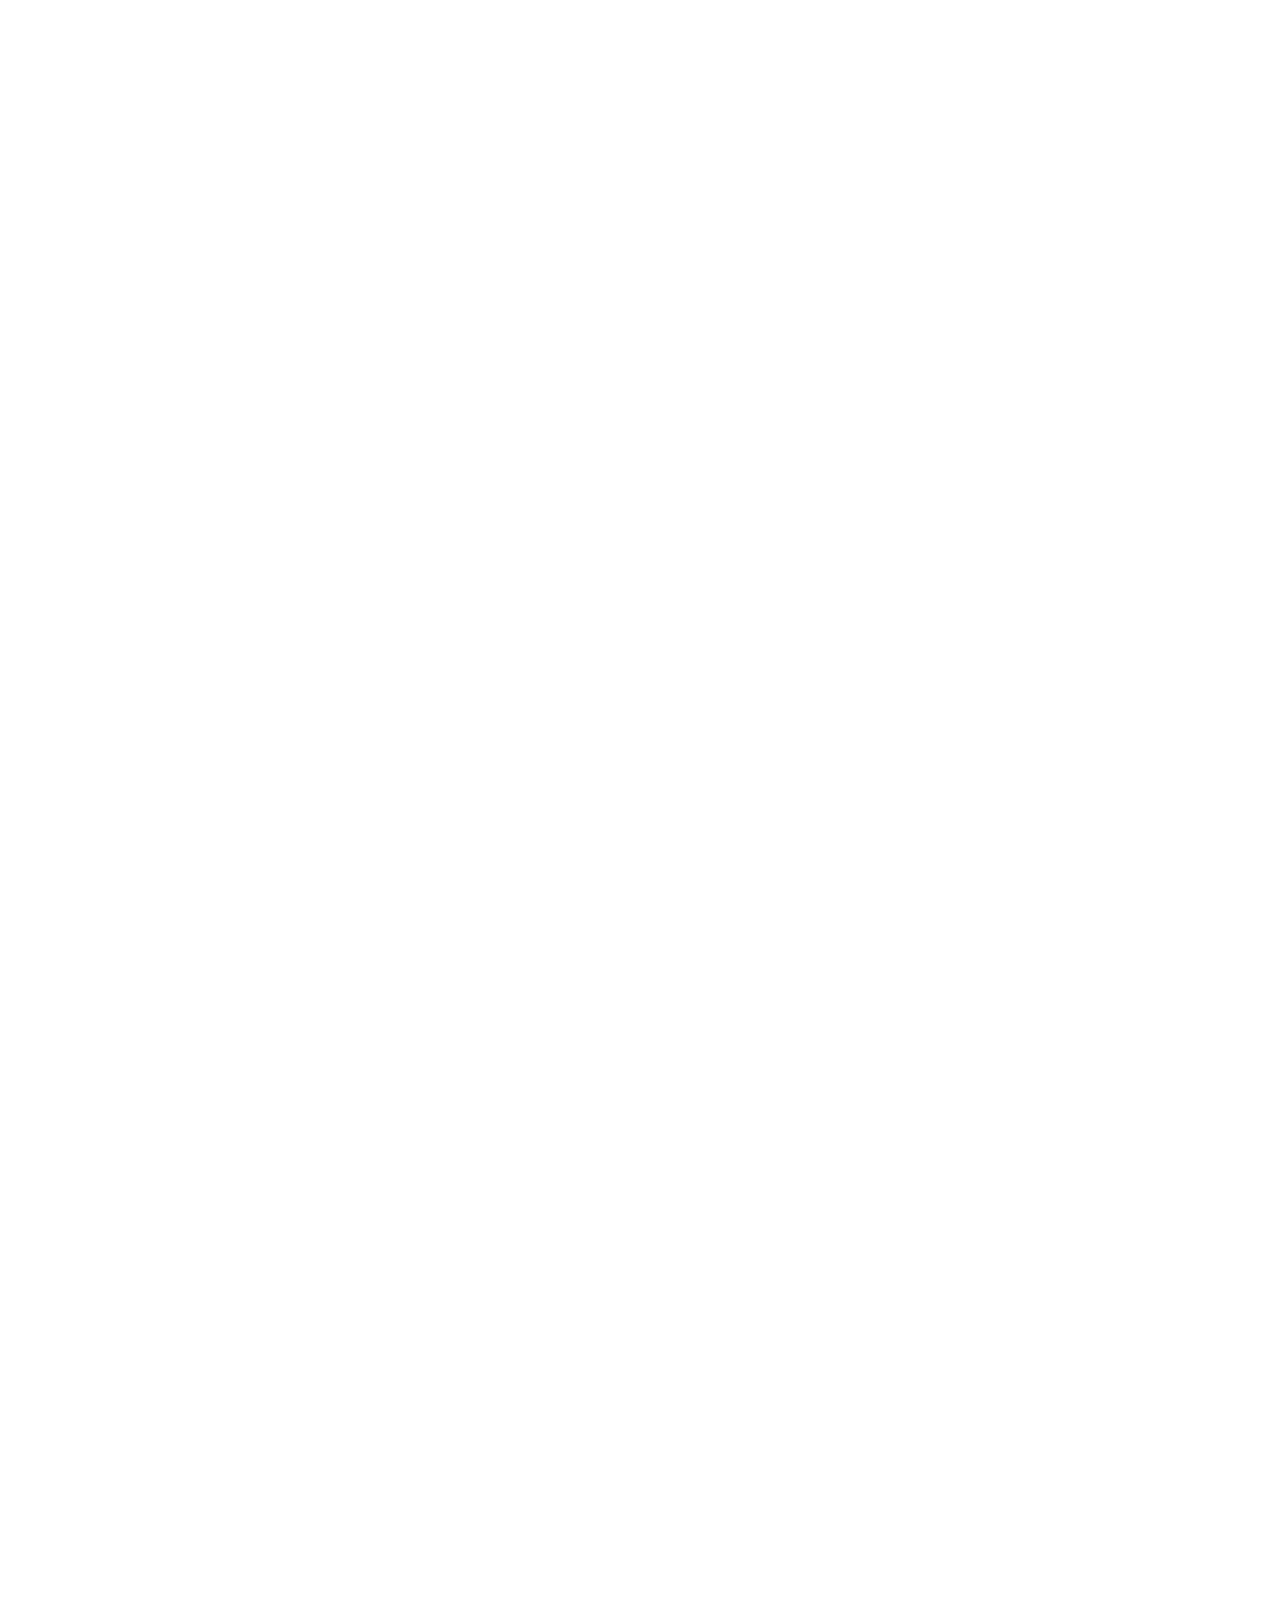
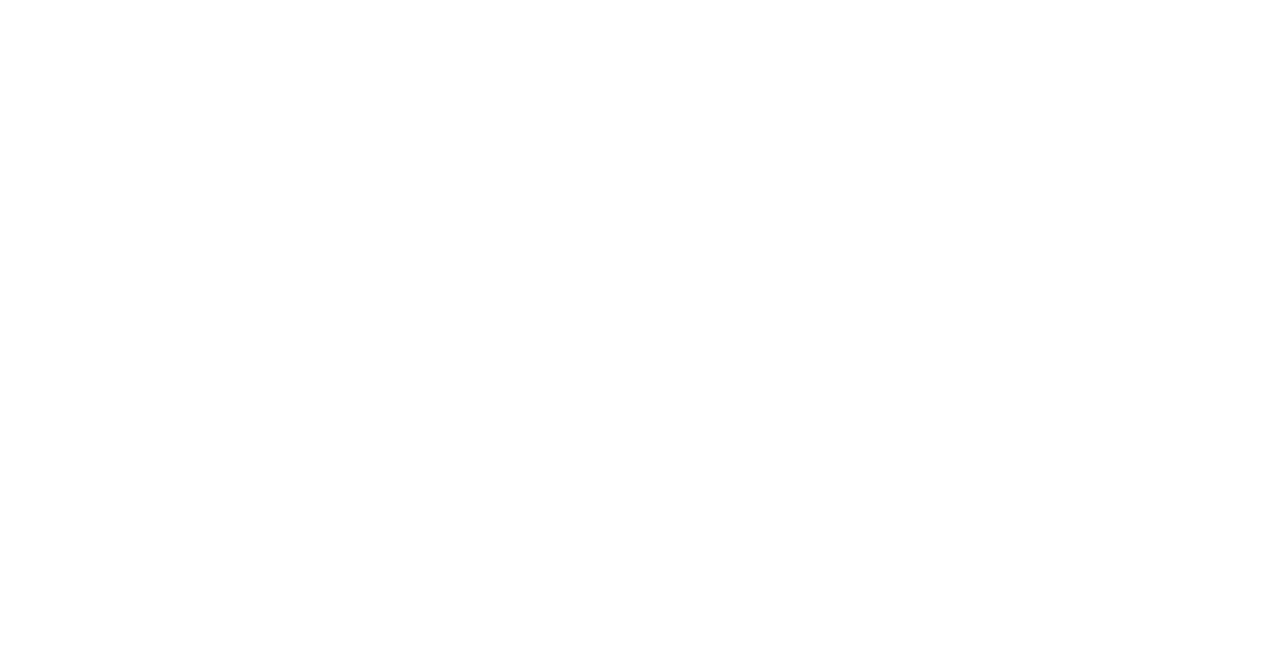
==== commit c1e772fc: "Imagens" ====
--- a/index.html
+++ b/index.html
@@ -83,7 +83,7 @@
             <p>Ingredientes frescos e selecionados para você.</p>
           </div>
           <div class="carousel-item">
-            <img src="img/hamburguer.png" alt="Hambúrguer Artesanal 3">
+            <img src="img/Hamburguer-picante.png" alt="Hambúrguer Artesanal 3">
             <h1>O hambúrguer perfeito para qualquer momento!</h1>
             <p>Descubra o prazer de um verdadeiro artesanal.</p>
           </div>
--- a/styles.css
+++ b/styles.css
@@ -11,7 +11,7 @@
 }
 
 body {
-    background-image: url(../img/bg.png) ;
+    background-image: url(./img/bg.png) ;
     background-size: cover; /* Faz a imagem cobrir toda a tela */
   background-position: center; /* Centraliza a imagem */
   background-attachment: fixed; /* Faz com que a imagem fique fixa ao rolar a página */
@@ -106,6 +106,8 @@
     transition: transform 0.2s;
 }
 
+
+
 /* ############################### BANNER/CARROSSEL ################################# */
 
 .carousel {
@@ -114,6 +116,7 @@
     text-align: center;
     background-color: #ccc;
 }
+
 .carousel-inner {
     display: flex;
     overflow: hidden;
@@ -352,6 +355,11 @@
     transition: transform 0.2s;
 }
 
+.comprar-agora-popup:hover {
+    background-color: #d49e00;
+    transform: scale(1.1);
+}
+
 /* Estilização dos botões de ícones */
 .icone-btn-popup {
     background: transparent;
@@ -376,72 +384,57 @@
 
 .cardapio {
     text-align: center;
-    margin: 50px 0 20px; 
-    padding-top: 100px; 
-    margin-top: -100px;
+    padding-top: 5px; /* Ajuste para um topo mais suave */
+    margin: 50px auto;  /* Centraliza horizontalmente */
+    max-width: 1200px;   /* Limita a largura para o conteúdo não ficar muito largo */
 }
 
 .cardapio h2 {
     font-size: 1.2rem;
     color: #fffefe;
-    margin-bottom: 10px; /* Espaçamento inferior */
-    
+    margin-bottom: 10px;
 }
 
 .linha-separadora {
-
     width: 66%;
     height: 2px;
     background-color: rgb(243, 156, 18); /* Cor laranja */
-    margin: 0 auto 20px; /* Centraliza e adiciona margem inferior */
+    margin: 0 auto 20px;
     border-radius: 2px;
-}
-
-
-/* Contêiner do slider */
-.slider-container {
+    position: relative; /* Necessário para o posicionamento do botão */
+}
+
+/* Botão na extremidade da linha separadora */
+.linha-separadora .comprar-agora-btn {
+    position: absolute;
+    right: 0; /* Alinha o botão à direita da linha */
+    top: 50%; /* Centraliza verticalmente em relação à linha */
+    transform: translateY(-50%); /* Ajuste fino para centralizar */
+    background-color: #f39c12; /* Cor laranja para o botão */
+    color: white;
+    padding: 10px 20px;
+    font-size: 1rem;
+    border: none;
+    border-radius: 5px;
+    cursor: pointer;
+    z-index: 5;
+}
+
+.slider-container, .slider-container-duplos, .slider-container-bebidas {
     position: relative;
-    width: 100%; /* O slider vai ocupar 100% da largura da tela */
-    overflow: hidden; /* Esconde os produtos que ficam fora da área visível */
-    margin: 0 auto; /* Garante que o slider ocupe o centro do espaço disponível */
+    width: 100%;
+    overflow: hidden;
+    margin: 0 auto;
     display: flex;
     justify-content: center;
 }
-/* Contêiner do slider */
-.slider-container-duplos {
-    position: relative;
-    width: 100%; /* O slider vai ocupar 100% da largura da tela */
-    overflow: hidden; /* Esconde os produtos que ficam fora da área visível */
-    margin: 0 auto; /* Garante que o slider ocupe o centro do espaço disponível */
-    display: flex;
-    justify-content: center;
-}
-/* Contêiner do slider */
-.slider-container-bebidas {
-    position: relative;
-    width: 100%; /* O slider vai ocupar 100% da largura da tela */
-    overflow: hidden; /* Esconde os produtos que ficam fora da área visível */
-    margin: 0 auto; /* Garante que o slider ocupe o centro do espaço disponível */
-    display: flex;
-    justify-content: center;
-}
-
-/* Grid dos produtos (com flexbox para mostrar os cards em linha) */
+
 .grid {
     display: flex;
-    transition: transform 0.5s ease; /* Transição suave quando os produtos se moverem */
-    gap: 15px; /* Espaço entre os cards */
-}
-
-/* Estilo de cada card */
-.card {
-    min-width: 220px; /* Largura mínima de cada card (ajustado para 4 produtos visíveis) */
-    flex-shrink: 0; /* Evita que os cards encolham */
-    text-align: center;
-    box-sizing: border-box; /* Garante que o padding/margem não afete a largura */
-}
-
-/* Botões de navegação */
+    transition: transform 0.5s ease;
+    gap: 15px;
+}
+
 .slider-btn {
     position: absolute;
     top: 50%;
@@ -462,6 +455,7 @@
 .slider-btn.next {
     right: 10px;
 }
+
 
 /* ############################### CARDS ################################# */
 
@@ -550,6 +544,7 @@
     margin: 30px auto;
     max-width: 300px;
     transition: background-color 0.3s;
+    z-index: 2000;
 }
 
 .abrir-popup:hover {
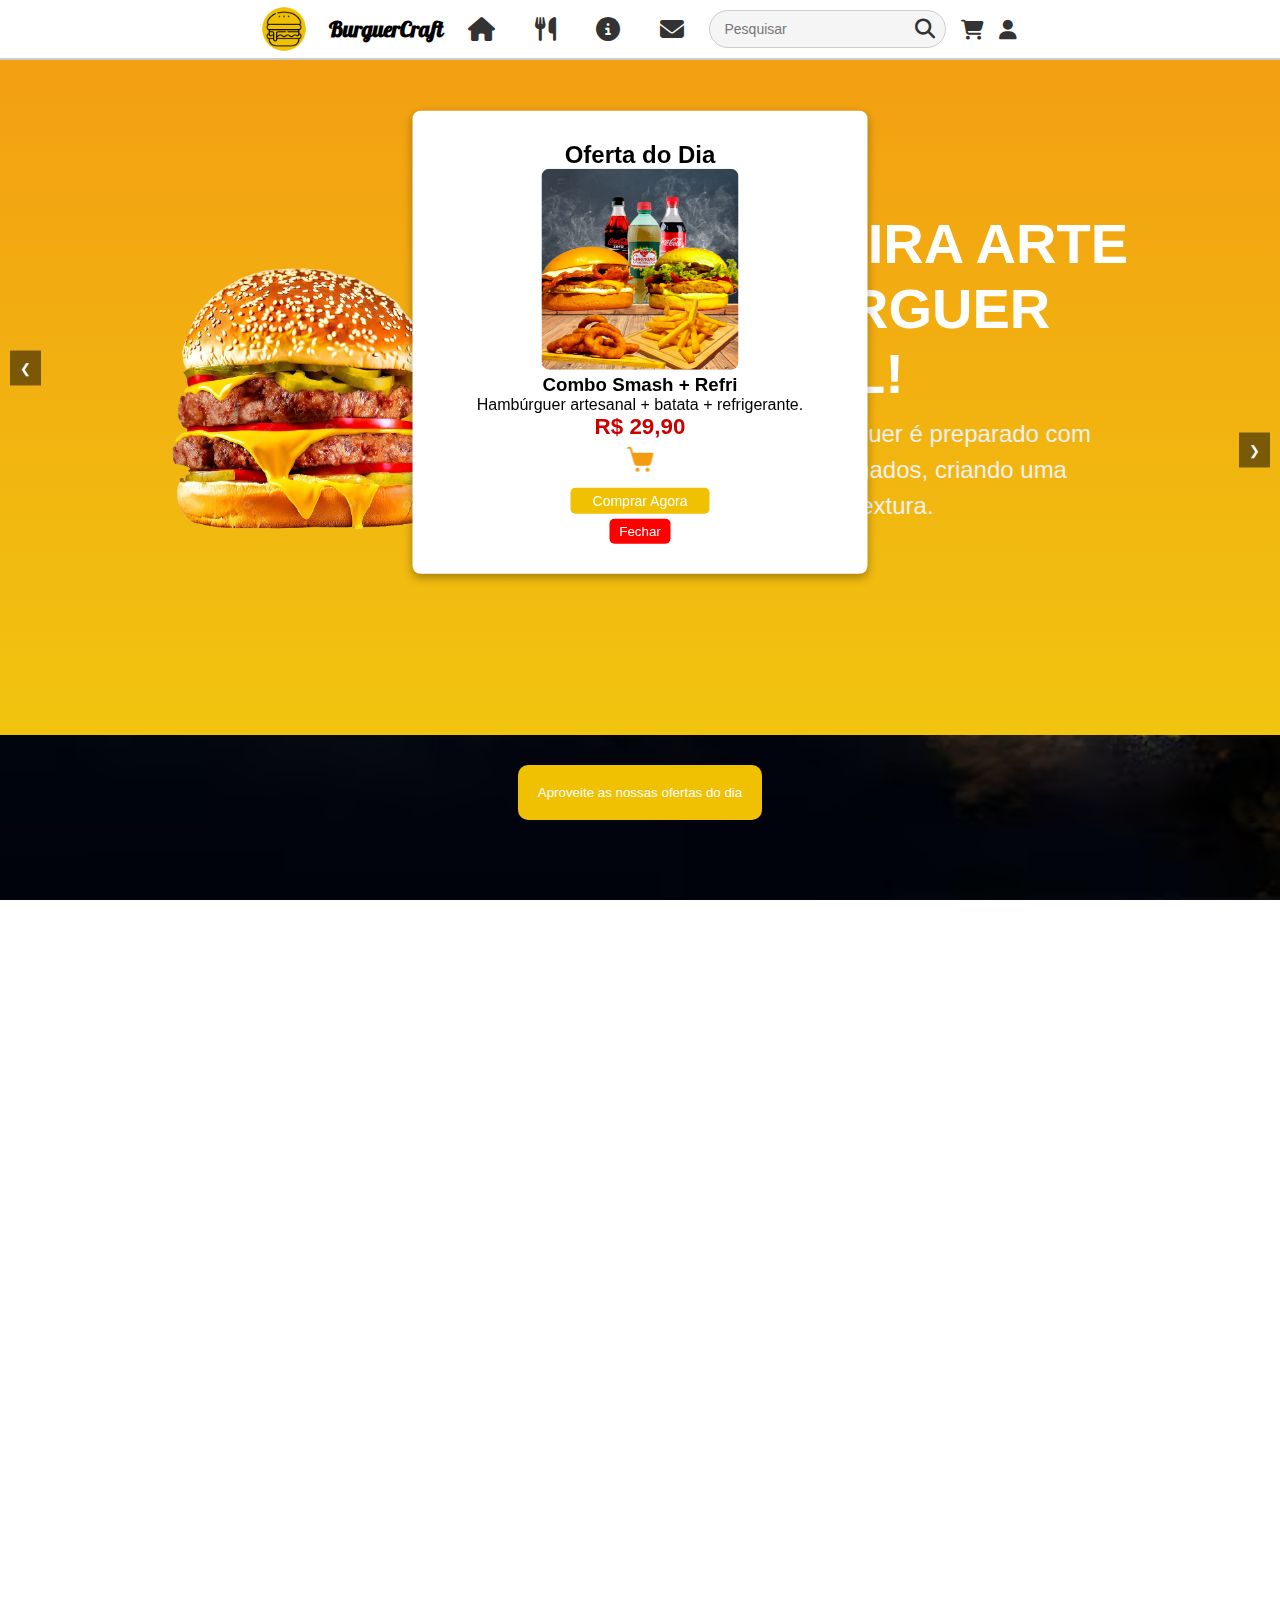
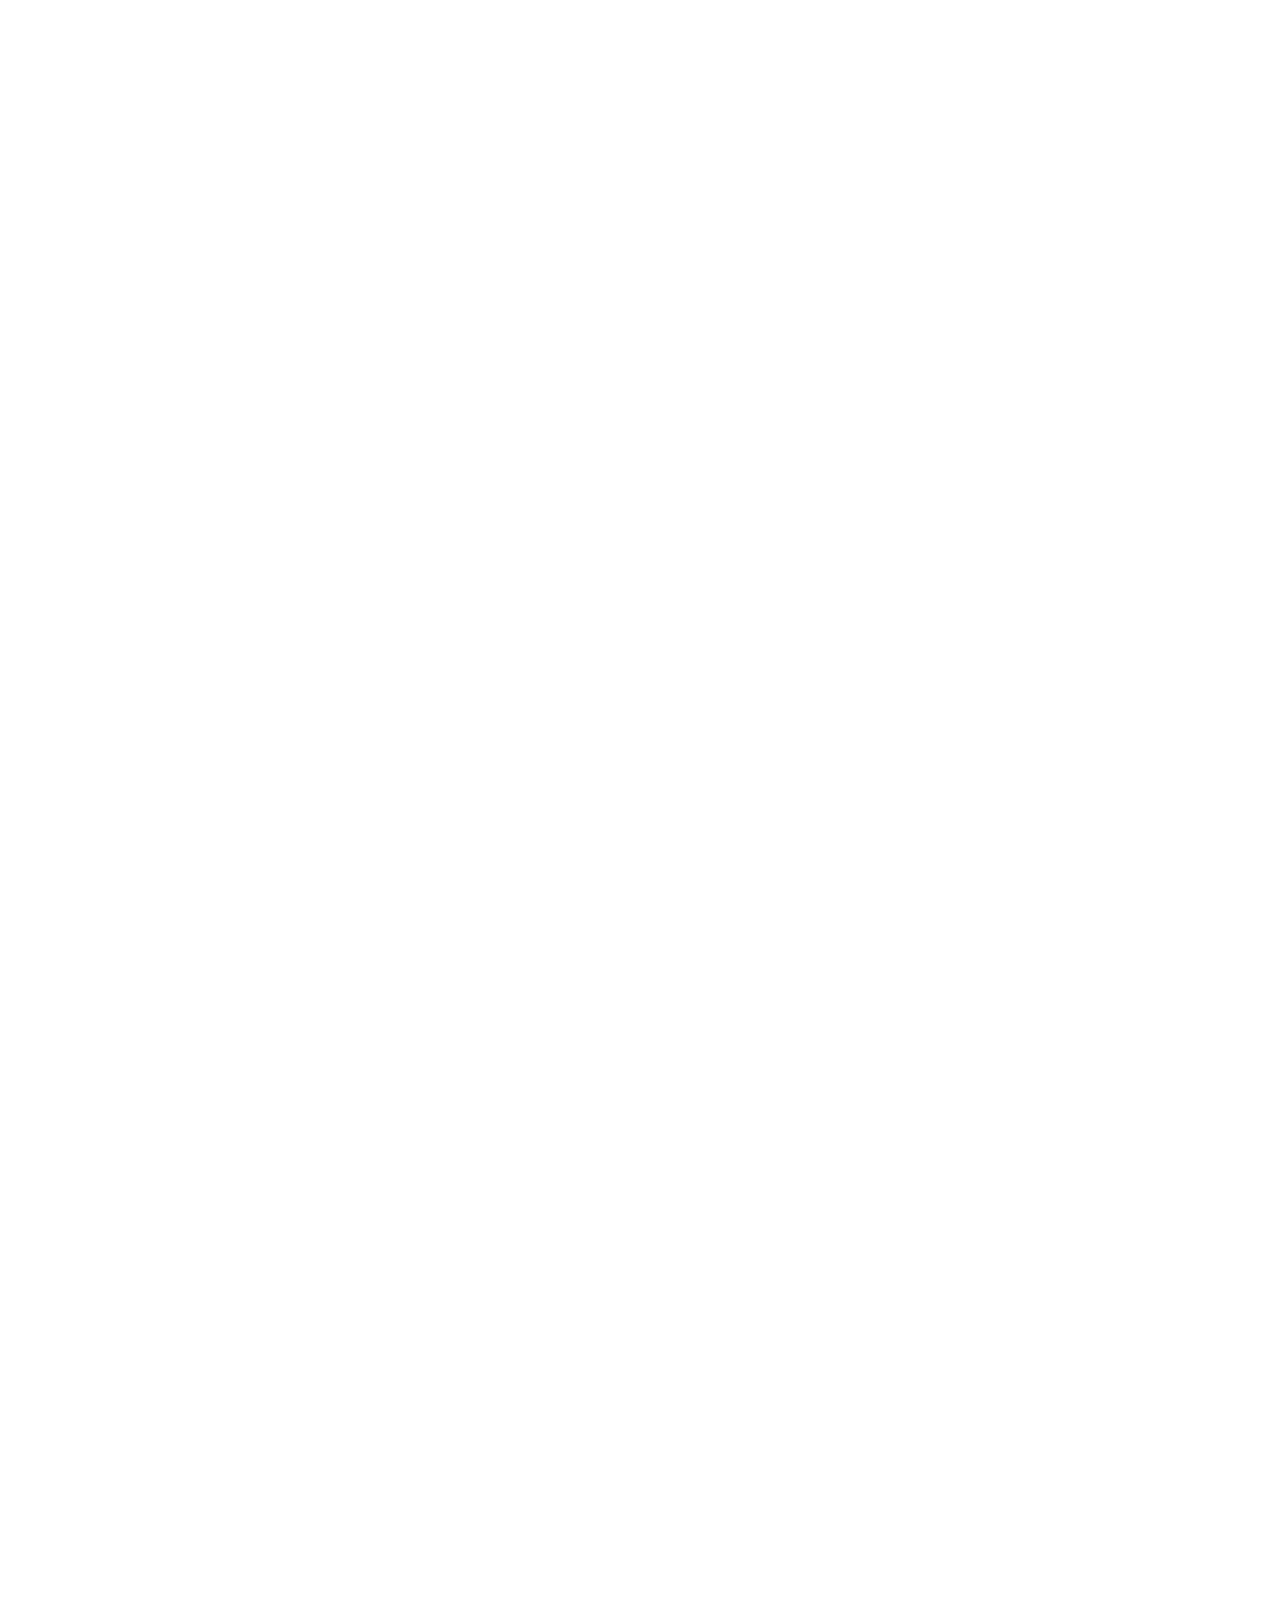
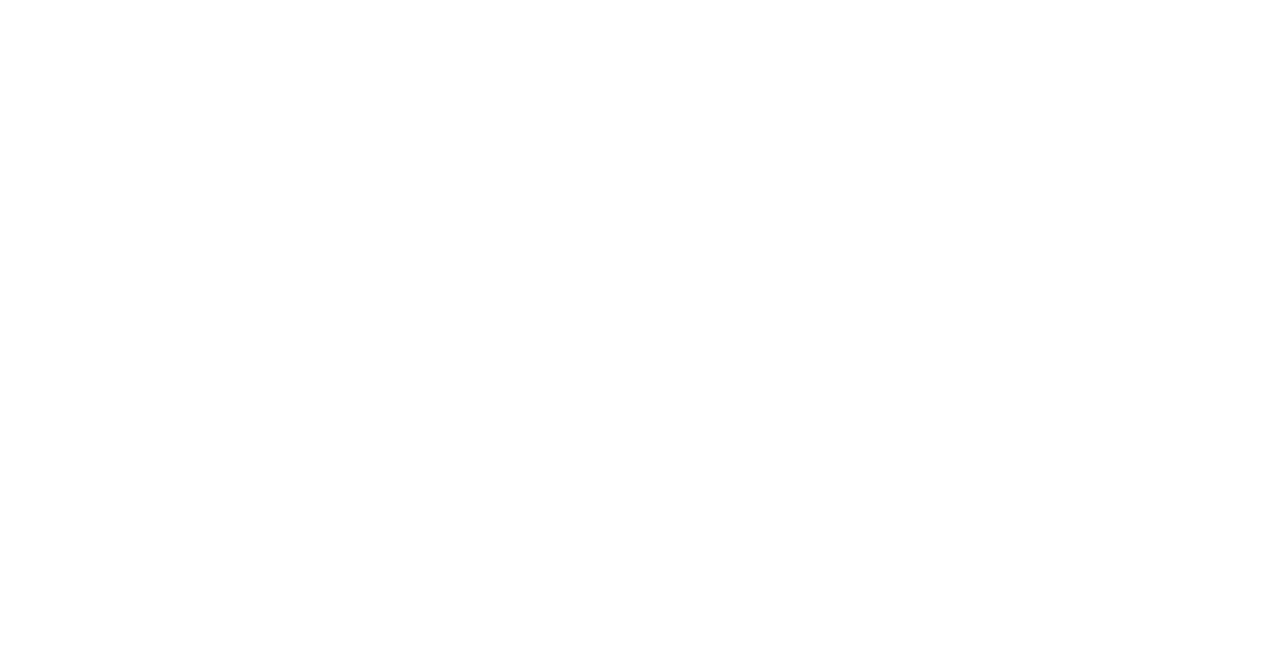
==== commit 3ac15bd3: "responsividade aplicada" ====
--- a/index.html
+++ b/index.html
@@ -71,24 +71,51 @@
     <section class="banner" id="inicio">
       <div class="carousel">
         <button class="prev" onclick="mudarSlide(-1)">&#10094;</button>
+
         <div class="carousel-inner">
+          <!-- Slide 1 -->
           <div class="carousel-item active">
             <img src="img/hamburguer.png" alt="Hambúrguer Artesanal 1">
-            <h1>O melhor hambúrguer artesanal da cidade!</h1>
-            <p>Experimente o sabor inigualável!</p>
-          </div>
+            <div class="carousel-text">
+              <h1>A verdadeira arte do hambúrguer artesanal!</h1>
+              <p>Na BurgerCraft, cada hambúrguer é preparado com ingredientes frescos e selecionados, criando uma
+                experiência única de sabor e textura.</p>
+            </div>
+          </div>
+
+          <!-- Slide 2 -->
           <div class="carousel-item">
             <img src="img/Hamburguer-bacon.png" alt="Hambúrguer Artesanal 2">
-            <h1>Sabor e qualidade em cada mordida!</h1>
-            <p>Ingredientes frescos e selecionados para você.</p>
-          </div>
+            <div class="carousel-text">
+              <h1>Sinta o sabor inconfundível do bacon!</h1>
+              <p>Nosso hambúrguer de bacon artesanal combina crocância e suculência, com um toque especial que só a
+                BurgerCraft oferece.</p>
+            </div>
+          </div>
+
+          <!-- Slide 3 -->
           <div class="carousel-item">
             <img src="img/Hamburguer-picante.png" alt="Hambúrguer Artesanal 3">
-            <h1>O hambúrguer perfeito para qualquer momento!</h1>
-            <p>Descubra o prazer de um verdadeiro artesanal.</p>
-          </div>
-        </div>
-        <button class="next" onclick="mudarSlide(1)">&#10095;</button>
+            <div class="carousel-text">
+              <h1>Para os amantes de um sabor picante!</h1>
+              <p>Experimente o hambúrguer picante da BurgerCraft e se aventure em uma explosão de sabores intensos e
+                ingredientes selecionados especialmente para você.</p>
+            </div>
+          </div>
+
+          <!-- Slide 4 -->
+          <div class="carousel-item">
+            <img src="img/hamburger-banner1.png" alt="Hambúrguer de Frango">
+            <div class="carousel-text">
+              <h1>O irresistível Hambúrguer de Frango da BurgerCraft!</h1>
+              <p>Crocante por fora, suculento por dentro. Nossa receita de hambúrguer de frango é um verdadeiro destaque
+                no cardápio, com tempero caseiro que vai te surpreender.</p>
+            </div>
+          </div>
+        </div>
+
+      </div>
+      <button class="next" onclick="mudarSlide(1)">&#10095;</button>
       </div>
     </section>
 
@@ -110,7 +137,7 @@
         <button class="fechar" onclick="fecharPopup()">Fechar</button>
       </div>
     </section>
-    
+
 
 
     <section class="cardapio" id="cardapio">
@@ -120,8 +147,8 @@
         <button class="slider-btn prev" onclick="moverSlider(-1)">&#10094;</button>
         <div class="grid" id="menu-hamburgueres"></div>
         <button class="slider-btn next" onclick="moverSlider(1)">&#10095;</button>
-    </div>
-    
+      </div>
+
     </section>
 
     <section class="cardapio">
@@ -189,7 +216,7 @@
       <div class="logo-rodape">
         <div class="logo-rodape">
           <img src="img/logoHamburguer.png" alt="BurguerCraft">
-  
+
           <h1>BurguerCraft</h1>
         </div>
       </div>
--- a/styles.css
+++ b/styles.css
@@ -114,43 +114,76 @@
     position: relative;
     max-width: 100%;
     text-align: center;
-    background-color: #ccc;
-}
-
-.carousel-inner {
-    display: flex;
-    overflow: hidden;
-}
+    background: linear-gradient(180deg, rgba(243,156,18,1) 0%, rgba(241,196,15,1) 100%);
+}
+
+
 .carousel-item {
     opacity: 0;
-    transition: opacity 0.2s ease-in-out;
-    background-color: #ffdead;
+    transition: opacity 0.5s ease-in-out;
+    background: linear-gradient(180deg, rgba(243,156,18,1) 0%, rgba(241,196,15,1) 100%);
     height: 735px;
     width: 100vw;
     display: flex;
     align-items: center;
-    justify-content: space-between;
-    position: relative;
+    justify-content: center;
+    gap: 50px; /* Espaçamento entre imagem e texto */
+    padding: 0 5%;
+    min-width: 100%; /* Faz com que cada slide ocupe 100% do espaço do carrossel */
+    position: absolute; /* Mantém todos os itens na mesma posição */
     top: 0;
-}
+    left: 0;
+}
+
 
 
 .carousel-item.fade-in {
     opacity: 1;
+    position: relative;
+    z-index: 1;
 }
 
 .carousel-item.fade-out {
-    opacity: 0;
-}
+    opacity: 1;
+    position: relative;
+    z-index: 1;
+}
+
+/* Alternância entre slides */
+.carousel-item:nth-child(odd) {
+    flex-direction: row; /* Imagem à esquerda, texto à direita */
+}
+
+.carousel-item:nth-child(even) {
+    flex-direction: row-reverse; /* Imagem à direita, texto à esquerda */
+}
+
 .carousel-item img {
-    width: 100%;
-    height: auto;
+    height: 500px;
+    width: auto;
     border-radius: 10px;
 }
-.carousel-item h1, .carousel-item p {
-    margin: 10px 0;
-    color: #333;
-}
+
+.carousel-text {
+    text-align: left;
+    max-width: 600px;
+}
+
+.carousel-item h1 {
+    font-size: 3.5rem; /* Tamanho maior para impacto */
+    font-weight: bold;
+    color: #fff;
+    text-transform: uppercase;
+    margin-bottom: 10px;
+}
+
+.carousel-item p {
+    font-size: 1.5rem; /* Menor que o título para ser complementar */
+    font-weight: 400;
+    color: #f1f1f1;
+    line-height: 1.5;
+}
+
 .prev, .next {
     position: absolute;
     top: 50%;
@@ -162,11 +195,13 @@
     cursor: pointer;
     z-index: 10;
 }
+
 .prev { left: 10px; }
 .next { right: 10px; }
 
 
-.carousel-item h1 {
+
+carousel-item h1 {
     font-size: 3rem;
     margin: 0;
 }
@@ -177,7 +212,7 @@
 }
 
 .carousel-item img {
-    height: 500px;
+    height: 320px;
     margin-top: 60px;
     padding-right: 30px;
     width: auto;
@@ -432,7 +467,7 @@
 .grid {
     display: flex;
     transition: transform 0.5s ease;
-    gap: 15px;
+    gap: 5px;
 }
 
 .slider-btn {
@@ -545,6 +580,7 @@
     max-width: 300px;
     transition: background-color 0.3s;
     z-index: 2000;
+    
 }
 
 .abrir-popup:hover {
@@ -781,49 +817,127 @@
 
 /* Responsivo */
 @media (max-width: 768px) {
-    .sobre-nos-banner {
+    .logo h1 {
+        font-size: 18px;
+    }
+
+    .logo img {
+        width: 40px;
+        height: auto;
+    }
+}
+
+@media (max-width: 768px) {
+    .cabecalho {
+        padding: 10px 20px;
+    }
+
+    .menu {
+        display: none; /* Para ocultar o menu */
+        flex-direction: column;
+        width: 100%;
+    }
+
+    .menu li {
+        margin: 10px 0;
+        text-align: center;
+    }
+
+    .logo, .barra-pesquisa, .card-icons {
+        width: 100%;
+        justify-content: space-between;
+    }
+
+    .menu-icon {
+        display: block;
+    }
+
+    .barra-pesquisa input {
+        width: 100%;
+    }
+}
+
+@media (max-width: 768px) {
+    .carousel-item {
+        flex-direction: column;
+        height: auto; /* Ajusta a altura automaticamente */
+    }
+
+    .carousel-item img {
+        width: 80%;
+        max-width: 100%;
+        margin-top: 20px;
+    }
+
+    .carousel-item h1 {
+        font-size: 2rem;
+    }
+
+    .carousel-item p {
+        font-size: 1rem;
+    }
+}
+
+@media (max-width: 768px) {
+    .cardapio {
+        padding: 20px;
+        max-width: 100%;
+    }
+
+    .card {
+        width: 100%;
+        max-width: 300px;
+        margin: 10px auto;
+    }
+
+    .card img.produto-imagem {
+        width: 80%;
+    }
+}
+
+@media (max-width: 768px) {
+    .popup {
+        width: 80%;
+    }
+}
+
+
+@media (max-width: 768px) {
+    .sobre-nos {
+        padding: 100px 5%;
         flex-direction: column;
         align-items: center;
+    }
+
+    .sobre-nos-imagem {
         width: 90%;
+        height: auto;
+    }
+
+    .sobre-nos-banner {
+        width: 100%;
+        flex-direction: column;
         padding: 20px;
     }
 
     .sobre-nos-banner img {
         width: 100%;
         height: auto;
-        margin-bottom: 20px;
-    }
-
-    .sobre-nos-banner .content {
-        text-align: center;
-    }
-
-    .sobre-nos-banner h2 {
-        font-size: 24px;
-    }
-
-    .sobre-nos-banner p {
-        font-size: 14px;
-    }
-}
-
-/* Ajuste de layout responsivo */
+        margin-right: 0;
+    }
+}
+
+
 @media (max-width: 768px) {
-    .cabecalho {
-        flex-direction: column;
-        align-items: center;
-    }
-
-    .menu {
-        margin: 10px 0;
-    }
-
-    .barra-pesquisa {
-        margin-top: 10px;
-    }
-
-    .carrinho {
-        margin-top: 10px;
+    .comprar-agora,
+    .comprar-agora-popup {
+        width: 100%;
+        padding: 12px;
+    }
+
+    .icon-btn img,
+    .icon-btn-popup img {
+        width: 30px;
     }
 }
 
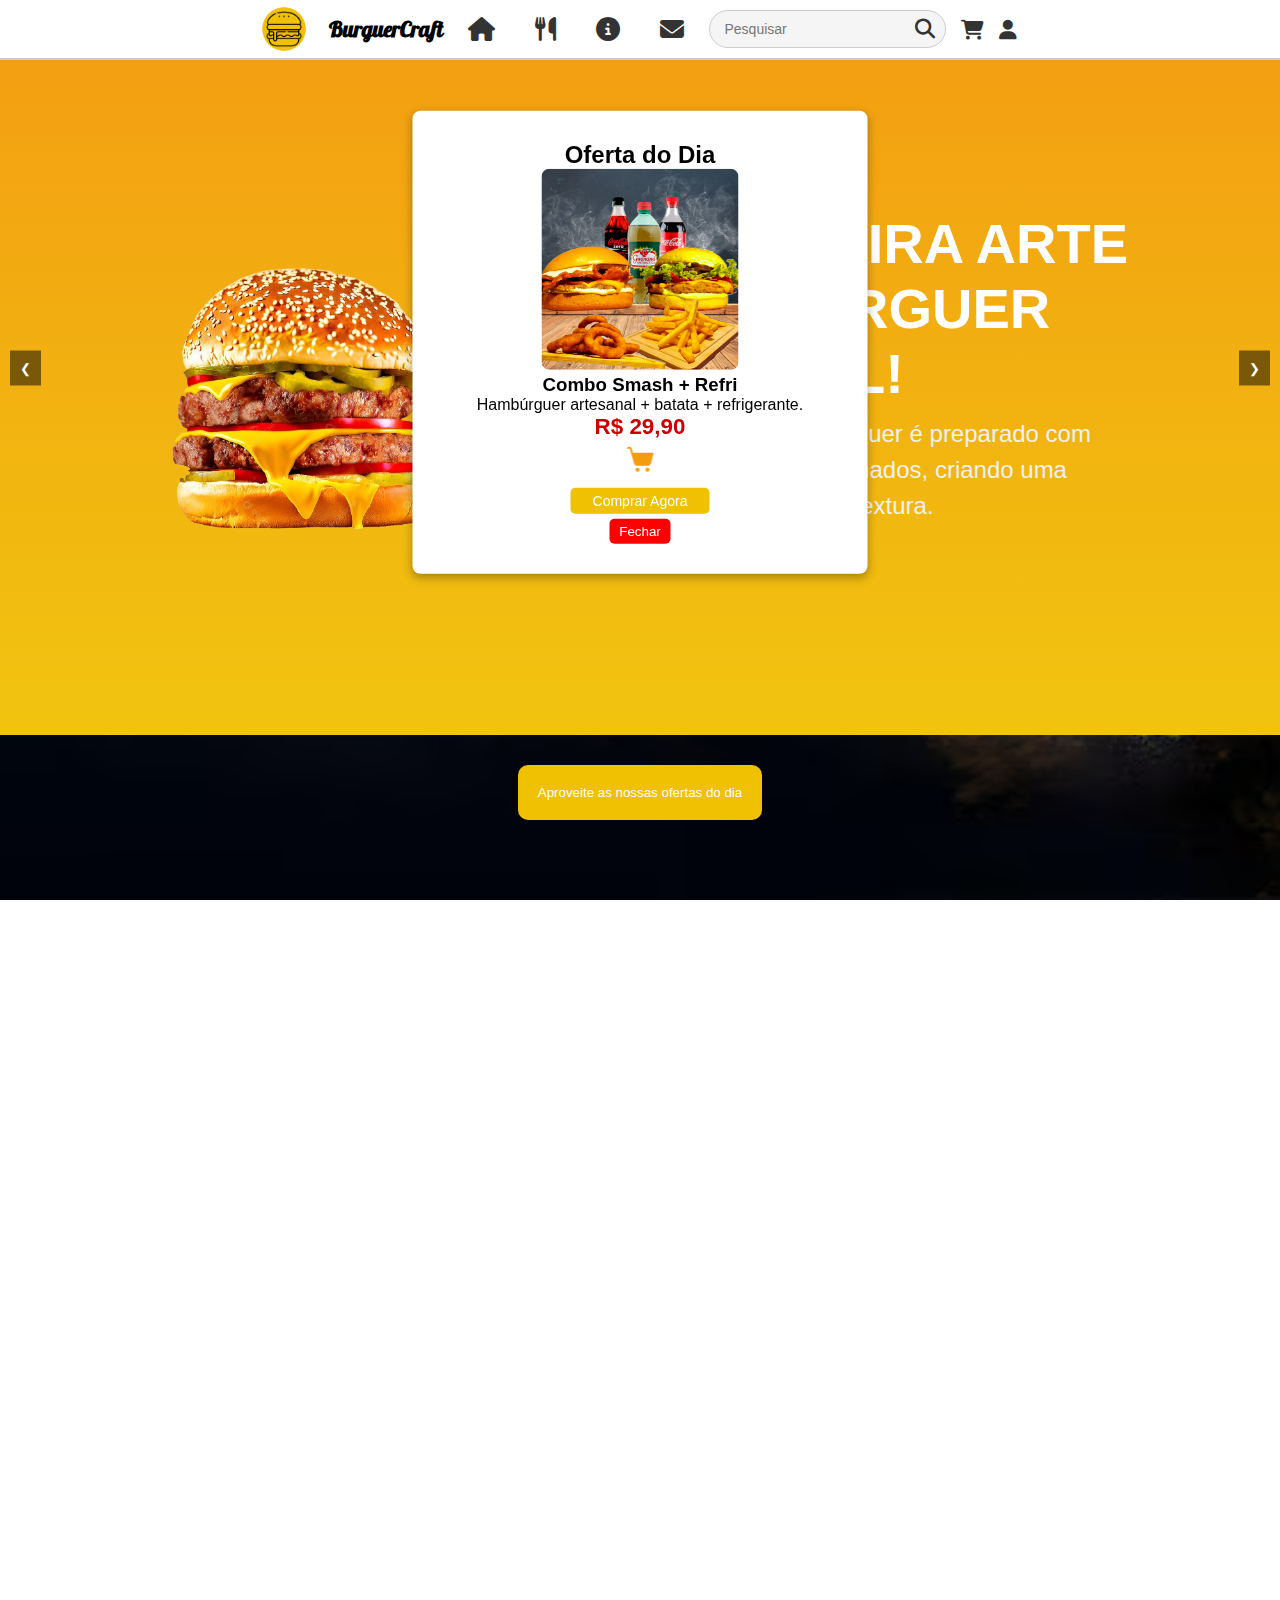
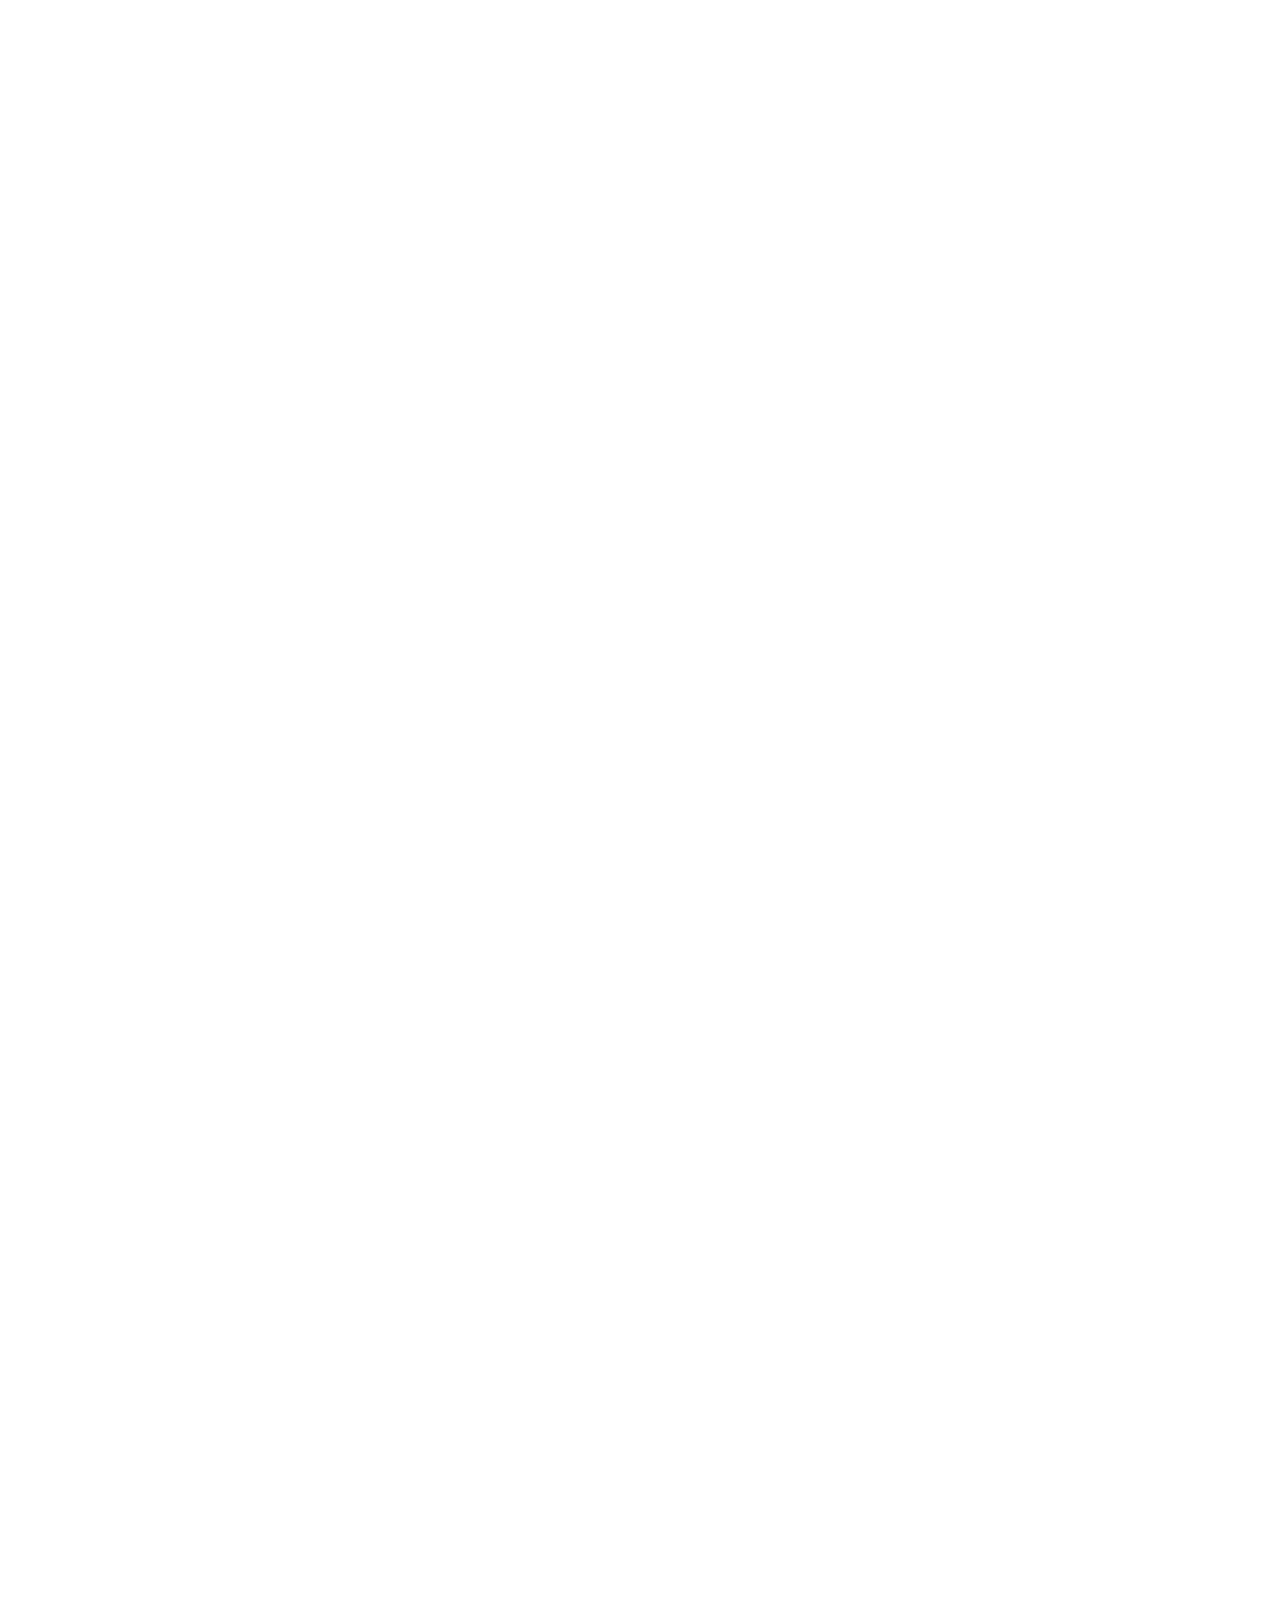
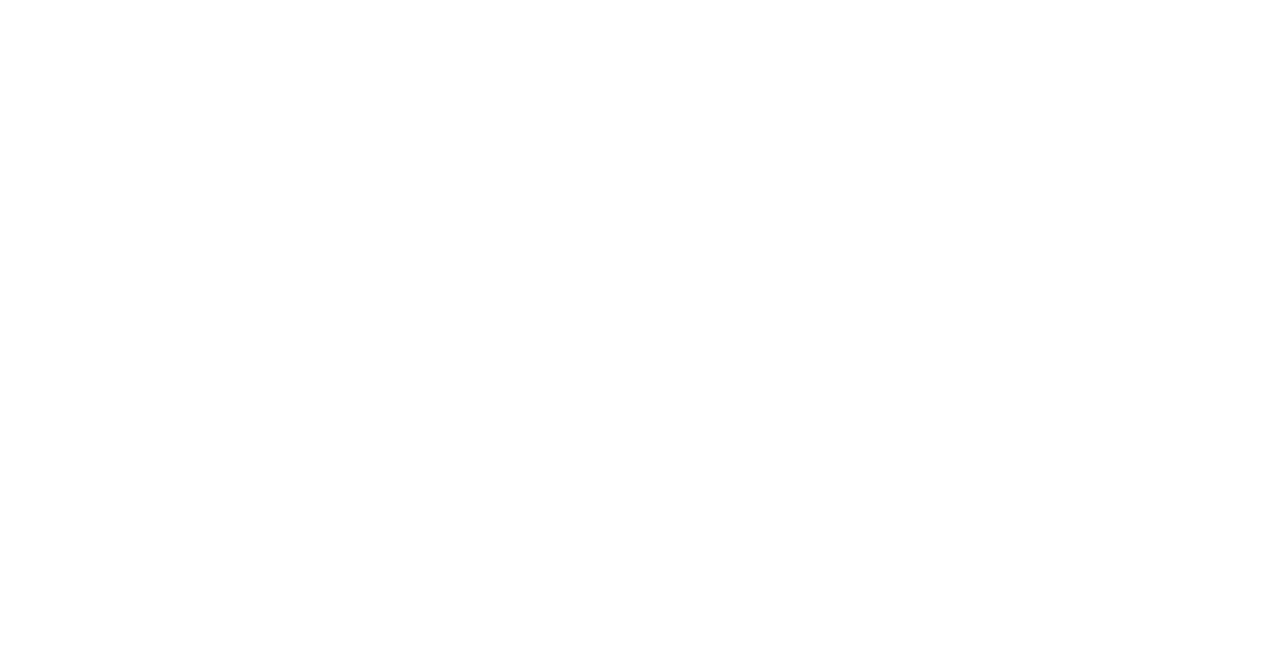
==== commit 1594ab52: "Atualização novamente de responsividade" ====
--- a/index.html
+++ b/index.html
@@ -112,10 +112,9 @@
                 no cardápio, com tempero caseiro que vai te surpreender.</p>
             </div>
           </div>
-        </div>
-
-      </div>
-      <button class="next" onclick="mudarSlide(1)">&#10095;</button>
+
+        </div>
+        <button class="next" onclick="mudarSlide(1)">&#10095;</button>
       </div>
     </section>
 
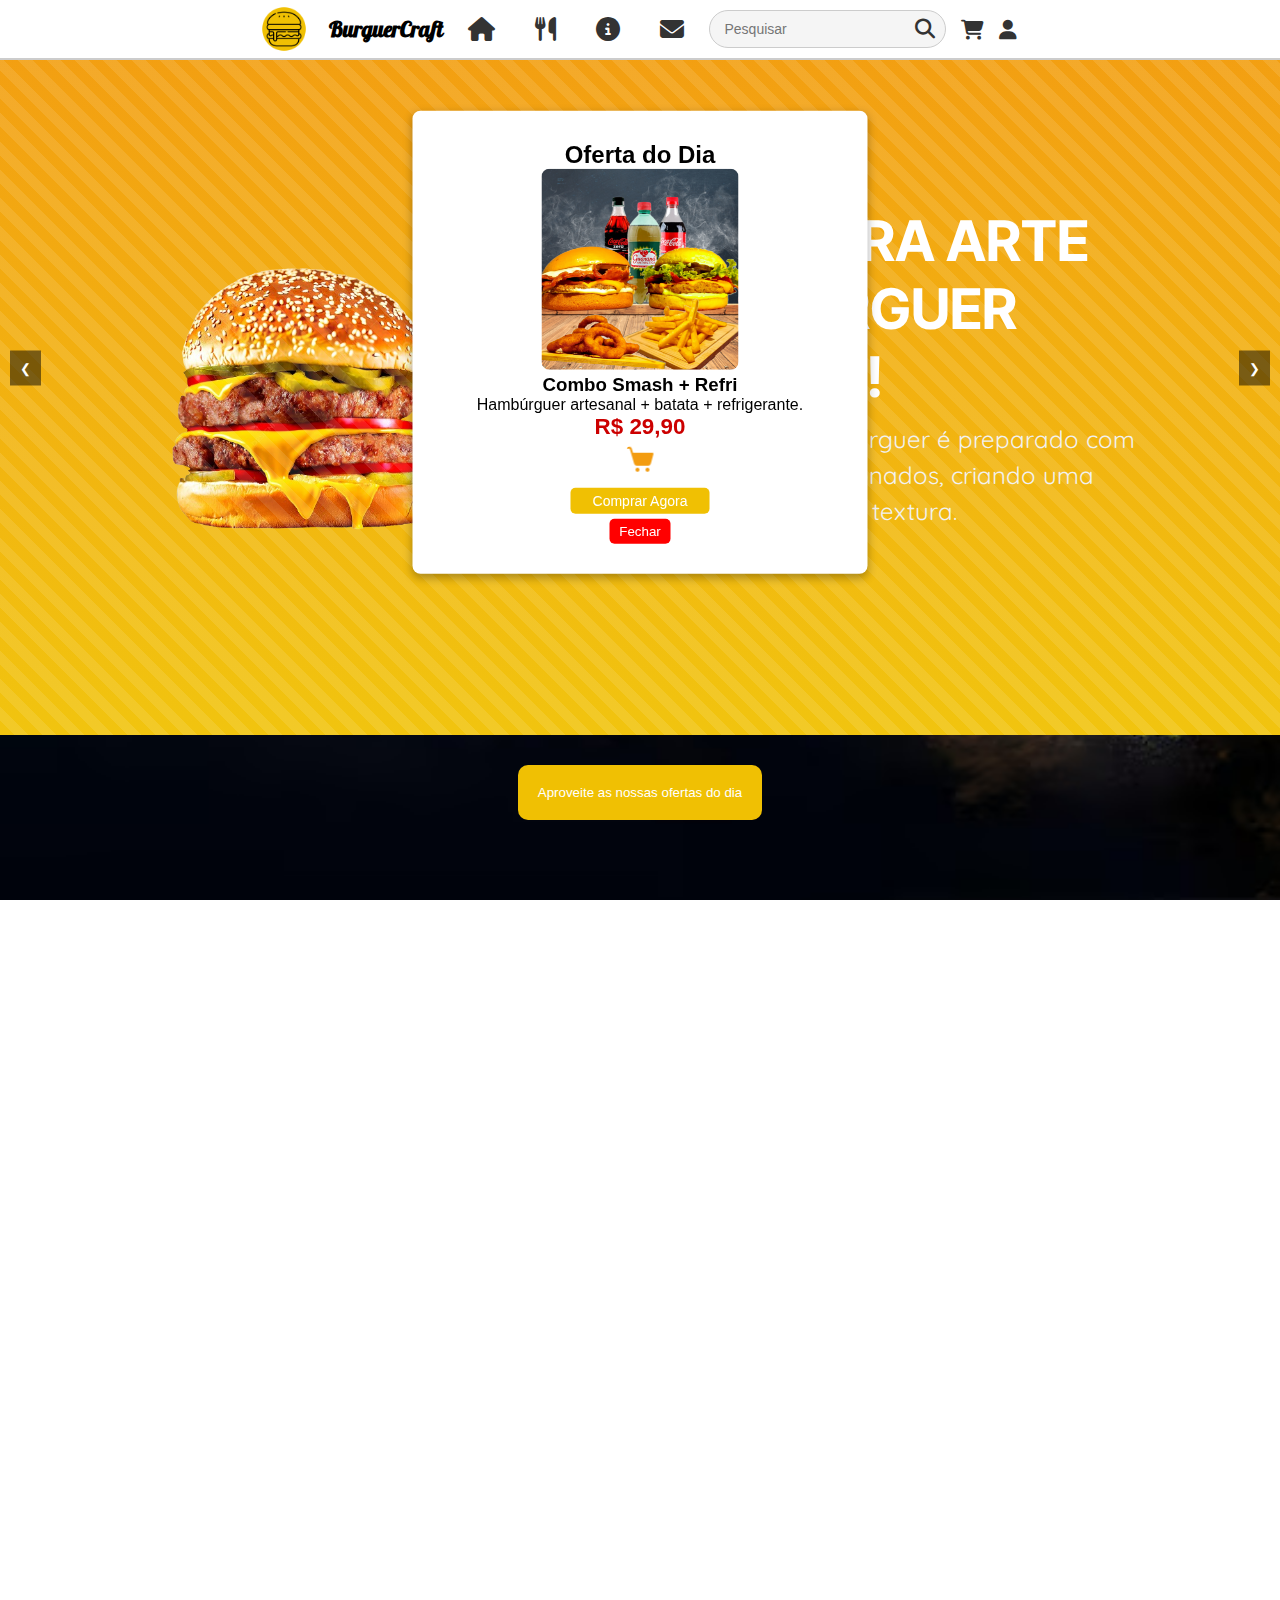
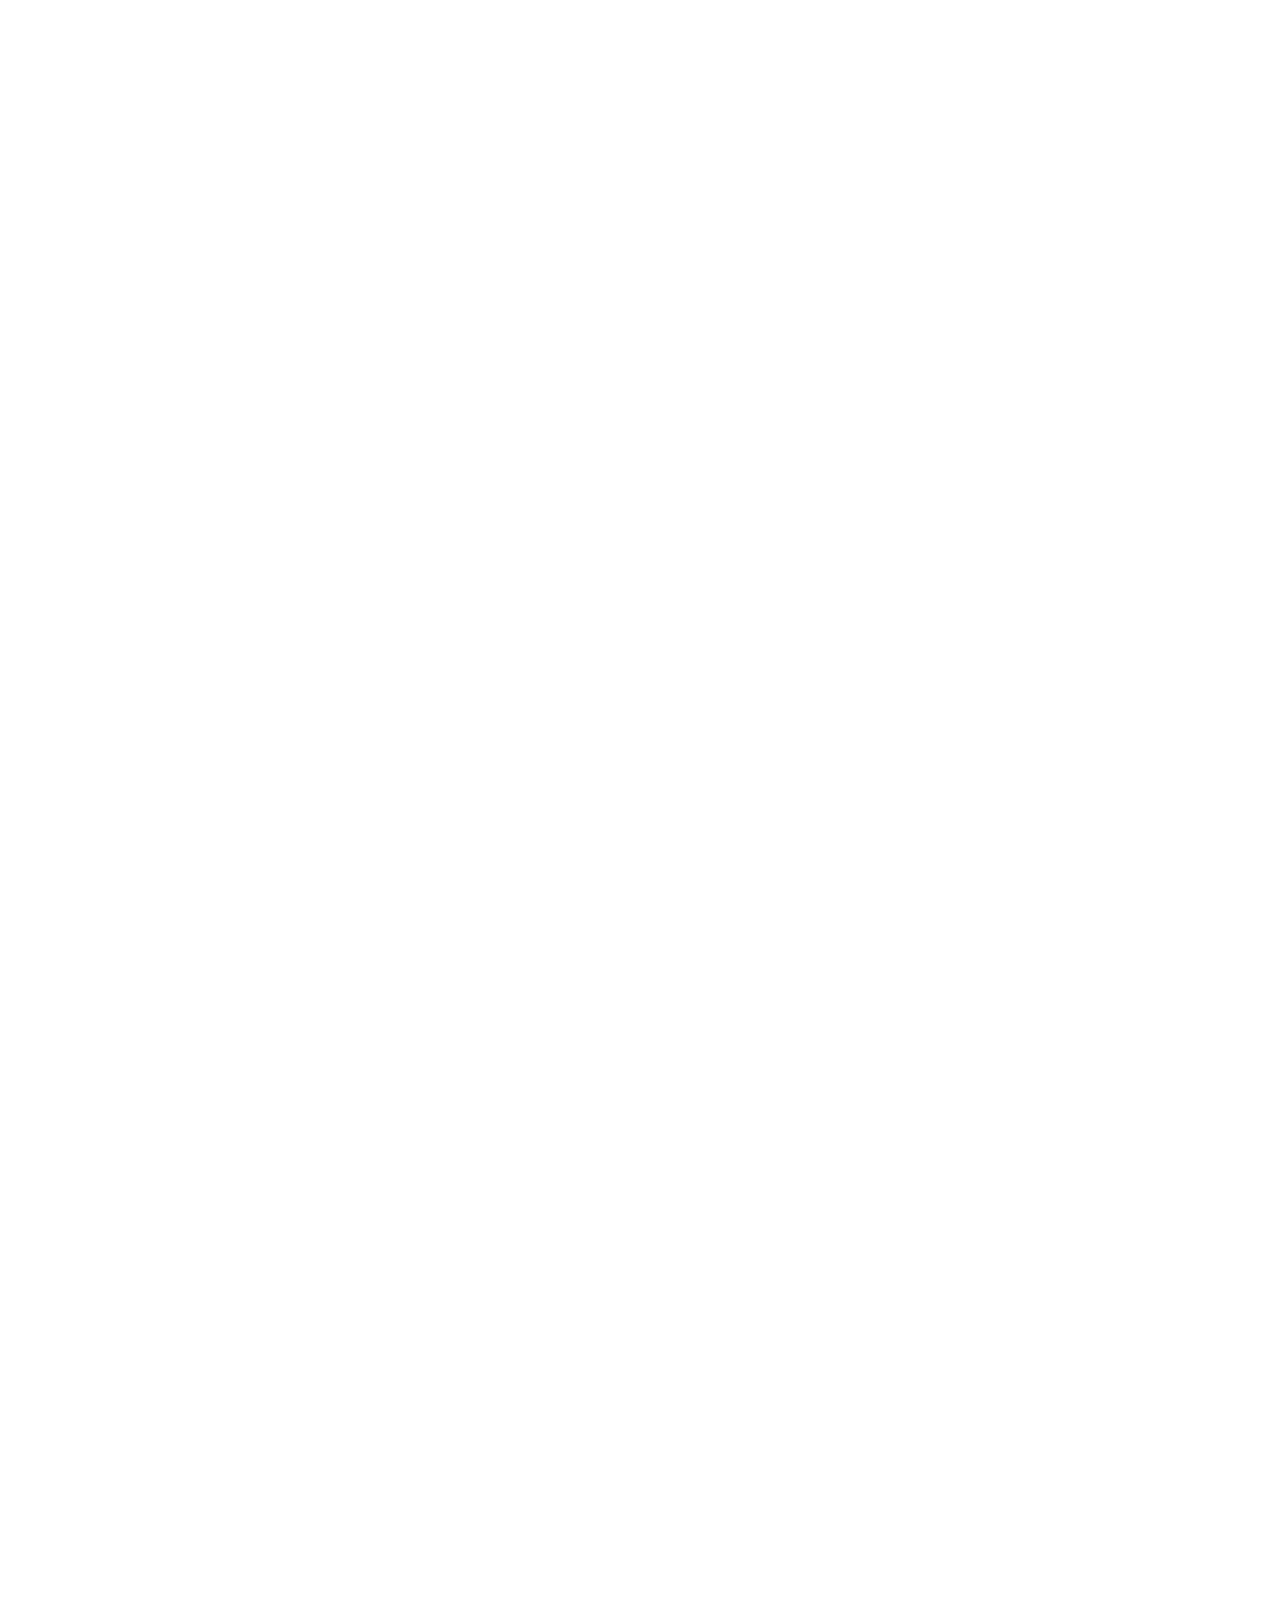
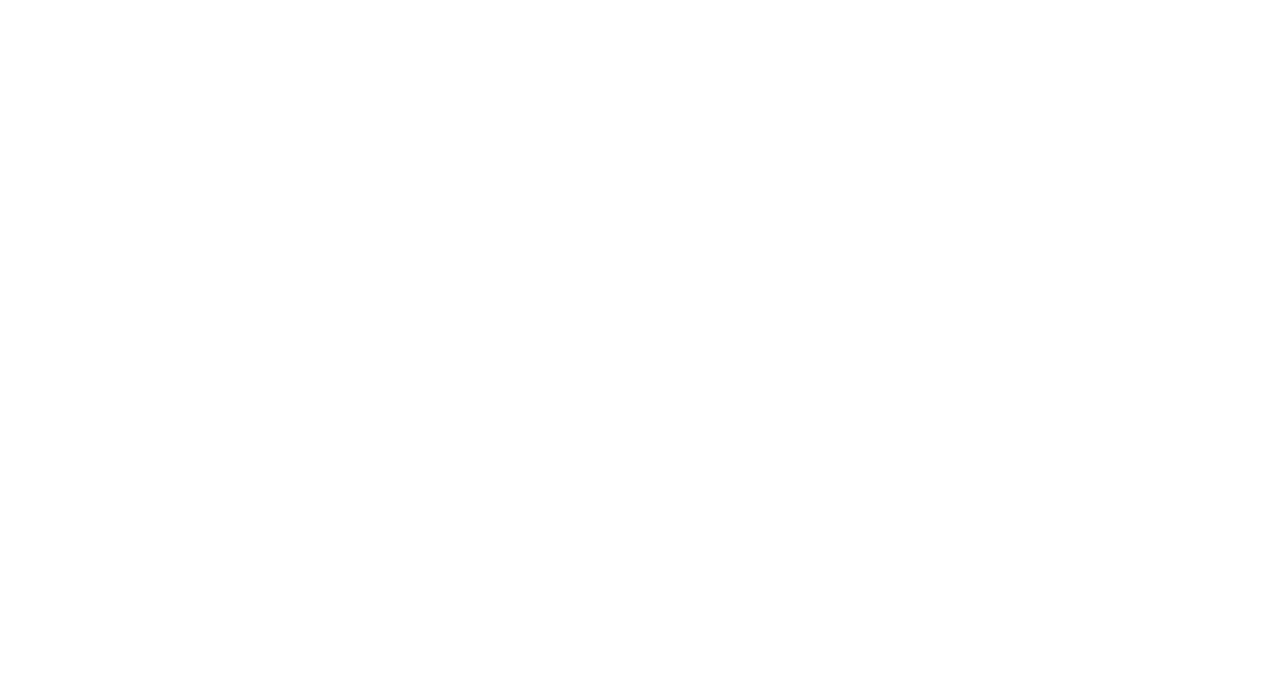
==== commit 4abadf2b: "atualização de responsividade e novas imagens" ====
--- a/index.html
+++ b/index.html
@@ -8,6 +8,10 @@
   <link rel="stylesheet" href="styles.css">
   <link href="https://fonts.googleapis.com/css2?family=Lobster&display=swap" rel="stylesheet">
   <link rel="stylesheet" href="https://cdnjs.cloudflare.com/ajax/libs/font-awesome/6.4.2/css/all.min.css">
+  <link rel="preconnect" href="https://fonts.googleapis.com">
+  <link rel="preconnect" href="https://fonts.gstatic.com" crossorigin>
+  <link href="https://fonts.googleapis.com/css2?family=Inter+Tight:ital,wght@0,100..900;1,100..900&family=Quicksand:wght@300..700&display=swap" rel="stylesheet">
+
 
 </head>
 
@@ -70,6 +74,9 @@
   <main>
     <section class="banner" id="inicio">
       <div class="carousel">
+        <!-- Fundo com o selo BurgerCraft -->
+        <div class="carousel-background"></div>
+
         <button class="prev" onclick="mudarSlide(-1)">&#10094;</button>
 
         <div class="carousel-inner">
@@ -117,6 +124,7 @@
         <button class="next" onclick="mudarSlide(1)">&#10095;</button>
       </div>
     </section>
+
 
 
     <section class="oferta-do-dia">
--- a/styles.css
+++ b/styles.css
@@ -1,28 +1,31 @@
-
 /* ############################ GERAL #################################### */
-*{
+* {
     margin: 0;
     padding: 0;
     box-sizing: border-box;
     font-family: Arial, sans-serif;
 }
+
 html {
     scroll-behavior: smooth;
 }
 
 body {
-    background-image: url(./img/bg.png) ;
-    background-size: cover; /* Faz a imagem cobrir toda a tela */
-  background-position: center; /* Centraliza a imagem */
-  background-attachment: fixed; /* Faz com que a imagem fique fixa ao rolar a página */
+    background-image: url(./img/bg.png);
+    background-size: cover;
+    /* Faz a imagem cobrir toda a tela */
+    background-position: center;
+    /* Centraliza a imagem */
+    background-attachment: fixed;
+    /* Faz com que a imagem fique fixa ao rolar a página */
 }
 
 /* ############################### LOGO ################################# */
 
 .logo h1 {
     font-family: 'Lobster', cursive;
-    font-size: 22px; 
-    color: black; 
+    font-size: 22px;
+    color: black;
 }
 
 .logo {
@@ -39,9 +42,10 @@
 
 .logo-rodape h1 {
     font-family: 'Lobster', cursive;
-    font-size: 22px; 
-    color: rgb(255, 255, 255); 
-}
+    font-size: 22px;
+    color: rgb(255, 255, 255);
+}
+
 .logo-rodape {
     font-size: 12px;
     display: flex;
@@ -53,10 +57,12 @@
     height: auto;
     margin-right: 10px;
 }
+
 /* ############################### MENU ################################# */
 .menu li a.active {
     font-weight: bold;
-    color: #f0c003; /* Cor de destaque */
+    color: #f0c003;
+    /* Cor de destaque */
 }
 
 .menu {
@@ -70,13 +76,15 @@
 }
 
 .menu-icon i {
-    font-size: 24px; /* Tamanho do ícone */
+    font-size: 24px;
+    /* Tamanho do ícone */
     color: #333;
     transition: color 0.3s ease, transform 0.3s ease;
 }
 
 .menu-icon i:hover {
-    color: #e44d26; /* Cor ao passar o mouse */
+    color: #e44d26;
+    /* Cor ao passar o mouse */
     transform: scale(1.2);
 }
 
@@ -101,7 +109,8 @@
     cursor: pointer;
     border-radius: 5px;
     transition: background-color 0.3s;
-    width: 80%; /* Ocupa toda a largura */
+    width: 80%;
+    /* Ocupa toda a largura */
     margin-top: auto;
     transition: transform 0.2s;
 }
@@ -109,28 +118,67 @@
 
 
 /* ############################### BANNER/CARROSSEL ################################# */
+
+/* Estilo do fundo do carrossel com o selo */
+.carousel-background {
+    position: absolute;
+    top: 0;
+    left: 0;
+    width: 100%;
+    height: 100%;
+    background-image: repeating-linear-gradient(45deg, transparent, transparent 10px, rgba(255, 255, 255, 0.1) 10px, rgba(255, 255, 255, 0.1) 20px);
+    z-index: 5;
+    overflow: hidden;
+}
+
+.selo-burgercraft {
+    position: absolute;
+    top: 50%;
+    left: 50%;
+    transform: translate(-50%, -50%) rotate(-45deg);
+    font-size: 6rem;
+    font-weight: bold;
+    color: #fff;
+    text-transform: uppercase;
+    letter-spacing: 2px;
+    border: 5px solid #f00;
+    /* Cor do contorno do selo */
+    padding: 20px 40px;
+    background-color: rgba(0, 0, 0, 0.5);
+    box-shadow: 0 0 10px rgba(255, 0, 0, 0.7);
+    border-radius: 5px;
+    opacity: 0.2;
+    z-index: 5;
+    overflow: hidden;
+    white-space: nowrap;
+}
+
 
 .carousel {
     position: relative;
     max-width: 100%;
     text-align: center;
-    background: linear-gradient(180deg, rgba(243,156,18,1) 0%, rgba(241,196,15,1) 100%);
+    background: linear-gradient(180deg, rgba(243, 156, 18, 1) 0%, rgba(241, 196, 15, 1) 100%);
+    overflow: hidden;
 }
 
 
 .carousel-item {
     opacity: 0;
     transition: opacity 0.5s ease-in-out;
-    background: linear-gradient(180deg, rgba(243,156,18,1) 0%, rgba(241,196,15,1) 100%);
+    background: linear-gradient(180deg, rgba(243, 156, 18, 1) 0%, rgba(241, 196, 15, 1) 100%);
     height: 735px;
     width: 100vw;
     display: flex;
     align-items: center;
     justify-content: center;
-    gap: 50px; /* Espaçamento entre imagem e texto */
+    gap: 50px;
+    /* Espaçamento entre imagem e texto */
     padding: 0 5%;
-    min-width: 100%; /* Faz com que cada slide ocupe 100% do espaço do carrossel */
-    position: absolute; /* Mantém todos os itens na mesma posição */
+    min-width: 100%;
+    /* Faz com que cada slide ocupe 100% do espaço do carrossel */
+    position: absolute;
+    /* Mantém todos os itens na mesma posição */
     top: 0;
     left: 0;
 }
@@ -151,16 +199,18 @@
 
 /* Alternância entre slides */
 .carousel-item:nth-child(odd) {
-    flex-direction: row; /* Imagem à esquerda, texto à direita */
+    flex-direction: row;
+    /* Imagem à esquerda, texto à direita */
 }
 
 .carousel-item:nth-child(even) {
-    flex-direction: row-reverse; /* Imagem à direita, texto à esquerda */
+    flex-direction: row-reverse;
+    /* Imagem à direita, texto à esquerda */
 }
 
 .carousel-item img {
-    height: 500px;
-    width: auto;
+    height: 300px;
+    width: 300px;
     border-radius: 10px;
 }
 
@@ -170,21 +220,32 @@
 }
 
 .carousel-item h1 {
-    font-size: 3.5rem; /* Tamanho maior para impacto */
+    font-size: 3.5rem;
+    /* Tamanho maior para impacto */
     font-weight: bold;
     color: #fff;
     text-transform: uppercase;
     margin-bottom: 10px;
+    font-family: "Inter Tight", serif;
+    font-optical-sizing: auto;
+    font-weight: 700;
+    font-style: normal;
+
 }
 
 .carousel-item p {
-    font-size: 1.5rem; /* Menor que o título para ser complementar */
-    font-weight: 400;
+    font-size: 1.5rem;
+    /* Menor que o título para ser complementar */
     color: #f1f1f1;
     line-height: 1.5;
-}
-
-.prev, .next {
+    font-family: "Quicksand", serif;
+    font-optical-sizing: auto;
+    font-weight: 400;
+    font-style: normal;
+}
+
+.prev,
+.next {
     position: absolute;
     top: 50%;
     transform: translateY(-50%);
@@ -196,8 +257,13 @@
     z-index: 10;
 }
 
-.prev { left: 10px; }
-.next { right: 10px; }
+.prev {
+    left: 10px;
+}
+
+.next {
+    right: 10px;
+}
 
 
 
@@ -225,9 +291,12 @@
     color: black;
     box-shadow: #000000;
     display: flex;
-    justify-content: center; /* Centraliza os itens horizontalmente */
-    align-items: center; /* Alinha os itens verticalmente */
-    gap: 10px; /* Espaçamento entre os elementos */
+    justify-content: center;
+    /* Centraliza os itens horizontalmente */
+    align-items: center;
+    /* Alinha os itens verticalmente */
+    gap: 10px;
+    /* Espaçamento entre os elementos */
     padding: 15px 30px;
     position: fixed;
     top: 0;
@@ -239,7 +308,10 @@
 }
 
 /* Ajusta os elementos dentro do cabeçalho para espaçamento uniforme */
-.logo, .menu, .barra-pesquisa, .card-icons {
+.logo,
+.menu,
+.barra-pesquisa,
+.card-icons {
     display: flex;
     align-items: center;
     gap: 10px;
@@ -294,8 +366,9 @@
 main {
     /*margin-top: 0;*/
     text-align: center;
-    
-}
+
+}
+
 .popup {
     position: fixed;
     top: 38%;
@@ -309,20 +382,24 @@
     width: 455px;
     text-align: center;
     display: none;
-    z-index: 9999; /* Garantir que fique sobre o conteúdo */
+    z-index: 9999;
+    /* Garantir que fique sobre o conteúdo */
 }
 
 /* Bloquear a rolagem da página quando o popup estiver visível */
 body.popup-aberto {
-    overflow: hidden; /* Desabilitar rolagem */
-    height: 100%; /* Garantir que o body ocupe a altura total */
-  }
-  
-  /* Certificar-se de que a rolagem não é permitida em html também */
+    overflow: hidden;
+    /* Desabilitar rolagem */
+    height: 100%;
+    /* Garantir que o body ocupe a altura total */
+}
+
+/* Certificar-se de que a rolagem não é permitida em html também */
 html.popup-aberto {
     overflow: hidden;
-    height: 100%; /* Garantir que o HTML também ocupe a altura total */
-  }
+    height: 100%;
+    /* Garantir que o HTML também ocupe a altura total */
+}
 
 .popup img {
     width: 50%;
@@ -332,9 +409,12 @@
 /* Ajuste da disposição dos botões */
 .botoes {
     display: flex;
-    flex-direction:column; /* Inverte a ordem: o último elemento fica no topo */
-    align-items: center; /* Centraliza os botões horizontalmente */
-    gap: 2px; /* Espaçamento entre os botões */
+    flex-direction: column;
+    /* Inverte a ordem: o último elemento fica no topo */
+    align-items: center;
+    /* Centraliza os botões horizontalmente */
+    gap: 2px;
+    /* Espaçamento entre os botões */
     margin-top: 0px;
 }
 
@@ -345,7 +425,8 @@
     padding: 5px 10px;
     cursor: pointer;
     border-radius: 5px;
-    margin-top: 5px; /* Adiciona um espaço entre o botão Fechar e os outros botões */
+    margin-top: 5px;
+    /* Adiciona um espaço entre o botão Fechar e os outros botões */
 }
 
 .fechar:hover {
@@ -385,7 +466,8 @@
     cursor: pointer;
     border-radius: 5px;
     transition: background-color 0.3s;
-    width: 35%; /* Ocupa toda a largura */
+    width: 35%;
+    /* Ocupa toda a largura */
     margin-top: 3px;
     transition: transform 0.2s;
 }
@@ -419,33 +501,46 @@
 
 .cardapio {
     text-align: center;
-    padding-top: 5px; /* Ajuste para um topo mais suave */
-    margin: 50px auto;  /* Centraliza horizontalmente */
-    max-width: 1200px;   /* Limita a largura para o conteúdo não ficar muito largo */
+    padding-top: 5px;
+    /* Ajuste para um topo mais suave */
+    margin: 50px auto;
+    /* Centraliza horizontalmente */
+    max-width: 1200px;
+    /* Limita a largura para o conteúdo não ficar muito largo */
 }
 
 .cardapio h2 {
     font-size: 1.2rem;
     color: #fffefe;
     margin-bottom: 10px;
+    font-family: "Inter Tight", serif;
+    font-optical-sizing: auto;
+    font-weight: 700;
+    font-style: normal;
 }
 
 .linha-separadora {
     width: 66%;
     height: 2px;
-    background-color: rgb(243, 156, 18); /* Cor laranja */
+    background-color: rgb(243, 156, 18);
+    /* Cor laranja */
     margin: 0 auto 20px;
     border-radius: 2px;
-    position: relative; /* Necessário para o posicionamento do botão */
+    position: relative;
+    /* Necessário para o posicionamento do botão */
 }
 
 /* Botão na extremidade da linha separadora */
 .linha-separadora .comprar-agora-btn {
     position: absolute;
-    right: 0; /* Alinha o botão à direita da linha */
-    top: 50%; /* Centraliza verticalmente em relação à linha */
-    transform: translateY(-50%); /* Ajuste fino para centralizar */
-    background-color: #f39c12; /* Cor laranja para o botão */
+    right: 0;
+    /* Alinha o botão à direita da linha */
+    top: 50%;
+    /* Centraliza verticalmente em relação à linha */
+    transform: translateY(-50%);
+    /* Ajuste fino para centralizar */
+    background-color: #f39c12;
+    /* Cor laranja para o botão */
     color: white;
     padding: 10px 20px;
     font-size: 1rem;
@@ -455,7 +550,9 @@
     z-index: 5;
 }
 
-.slider-container, .slider-container-duplos, .slider-container-bebidas {
+.slider-container,
+.slider-container-duplos,
+.slider-container-bebidas {
     position: relative;
     width: 100%;
     overflow: hidden;
@@ -498,29 +595,38 @@
 .card {
     font-size: 12px;
     width: 250px;
-    height: 350px; /* Ajuste para acomodar os ícones e o botão */
+    height: 350px;
+    /* Ajuste para acomodar os ícones e o botão */
     padding: 15px;
-    background: rgba(0, 0, 0, 0.6); /* Cor do banner aplicada */
+    background: rgba(0, 0, 0, 0.6);
+    /* Cor do banner aplicada */
     border-radius: 10px;
     box-shadow: 0 2px 5px rgba(0, 0, 0, 0.1);
     text-align: center;
     margin-bottom: 20px;
-    position: relative; /* Para posicionar corretamente os elementos */
+    position: relative;
+    /* Para posicionar corretamente os elementos */
     display: flex;
     flex-direction: column;
     justify-content: space-between;
-    align-items: center; /* Centraliza os elementos horizontalmente */
-    color: white; /* Cor do texto para melhor contraste */
+    align-items: center;
+    /* Centraliza os elementos horizontalmente */
+    color: white;
+    /* Cor do texto para melhor contraste */
 }
 
 /* Estilização da imagem dentro do card */
 .card img.produto-imagem {
-    width: 60%; /* Ajuste para centralizar melhor */
-    max-height: 120px; /* Mantém a proporção */
-    object-fit: contain; /* Evita distorção */
+    width: 60%;
+    /* Ajuste para centralizar melhor */
+    max-height: 120px;
+    /* Mantém a proporção */
+    object-fit: contain;
+    /* Evita distorção */
     display: block;
-    margin: 0 auto; /* Centraliza a imagem */
-    margin-top: 15px ;
+    margin: 0 auto;
+    /* Centraliza a imagem */
+    margin-top: 15px;
 }
 
 /* Estilização do título e preço */
@@ -539,7 +645,8 @@
 .card-icons {
     display: flex;
     justify-content: center;
-    gap: 5px; /* Espaçamento entre os ícones */
+    gap: 5px;
+    /* Espaçamento entre os ícones */
     margin-top: auto;
     margin-bottom: 10px;
     align-self: stretch;
@@ -580,7 +687,7 @@
     max-width: 300px;
     transition: background-color 0.3s;
     z-index: 2000;
-    
+
 }
 
 .abrir-popup:hover {
@@ -600,7 +707,7 @@
     display: flex;
     justify-content: center;
     align-items: center;
-    padding: 150px 2% 150px 5%; 
+    padding: 150px 2% 150px 5%;
     width: 100%;
     margin-bottom: 80px;
 }
@@ -617,34 +724,47 @@
     width: 550px;
     height: 400px;
     border-radius: 10px;
-    object-fit: cover; /* Garante que a imagem cubra todo o espaço */
+    object-fit: cover;
+    /* Garante que a imagem cubra todo o espaço */
 }
 
 /* Banner semitransparente */
 .sobre-nos-banner {
     align-items: flex-start;
     display: flex;
-    
+
     position: relative;
-    background: rgba(0, 0, 0, 0.6); /* Fundo preto translúcido */
+    background: rgba(0, 0, 0, 0.6);
+    /* Fundo preto translúcido */
     color: white;
     padding: 30px;
-    width: 90vw; /* O banner agora ocupa 90% da largura da tela */
-    max-width: 1200px; /* Garante que o banner não ultrapasse 1200px de largura */
-    height: 400px; /* A altura do banner será igual à da imagem */
+    width: 90vw;
+    /* O banner agora ocupa 90% da largura da tela */
+    max-width: 1200px;
+    /* Garante que o banner não ultrapasse 1200px de largura */
+    height: 400px;
+    /* A altura do banner será igual à da imagem */
     border-radius: 10px;
-    margin-top: 30px; /* Espaçamento entre a imagem e o banner */
-    margin-left: auto; /* Centraliza o banner horizontalmente */
-    margin-right: auto; /* Centraliza o banner horizontalmente */
-    overflow: hidden; /* Garante que a imagem não ultrapasse as bordas */
+    margin-top: 30px;
+    /* Espaçamento entre a imagem e o banner */
+    margin-left: auto;
+    /* Centraliza o banner horizontalmente */
+    margin-right: auto;
+    /* Centraliza o banner horizontalmente */
+    overflow: hidden;
+    /* Garante que a imagem não ultrapasse as bordas */
 }
 
 .sobre-nos-banner img {
-    width: 50%; /* A imagem ocupa 50% da largura do banner */
-    height: 100%; /* A altura da imagem será igual à altura do banner */
+    width: 50%;
+    /* A imagem ocupa 50% da largura do banner */
+    height: 100%;
+    /* A altura da imagem será igual à altura do banner */
     border-radius: 10px;
-    object-fit: cover; /* Garante que a imagem cubra o espaço sem distorcer */
-    margin-right: 20px; /* Espaçamento entre a imagem e o texto */
+    object-fit: cover;
+    /* Garante que a imagem cubra o espaço sem distorcer */
+    margin-right: 20px;
+    /* Espaçamento entre a imagem e o texto */
 }
 
 .sobre-nos-banner .content {
@@ -652,17 +772,26 @@
     text-align: left;
     display: flex;
     flex-direction: column;
-    justify-content: flex-start; /* Garante que o título e o texto fiquem no topo */
+    justify-content: flex-start;
+    /* Garante que o título e o texto fiquem no topo */
 }
 
 .sobre-nos-banner h2 {
     font-size: 28px;
     margin-bottom: 15px;
+    font-family: "Inter Tight", serif;
+    font-optical-sizing: auto;
+    font-weight: 700;
+    font-style: normal;
 }
 
 .sobre-nos-banner p {
     font-size: 16px;
     line-height: 1.6;
+    font-family: "Quicksand", serif;
+    font-optical-sizing: auto;
+    font-weight: 300;
+    font-style: normal;
 }
 
 /* ############################### CONTATO ################################# */
@@ -672,23 +801,30 @@
     display: flex;
     flex-direction: column;
     align-items: center;
-    width: 100%; /* Ocupa 90% da largura da tela */
+    width: 100%;
+    /* Ocupa 90% da largura da tela */
     background-color: #cccccc8e;
     border-radius: 30px;
 }
+
 .titulo-contato {
     font-size: 24px;
-    font-weight: bold;
     color: black;
     text-align: center;
     margin-bottom: 20px;
     position: relative;
-    top: -250px; /* Ajuste esse valor para subir o título */
+    top: -250px;
+    /* Ajuste esse valor para subir o título */
+    font-family: "Quicksand", serif;
+    font-optical-sizing: auto;
+    font-weight: 800;
+    font-style: normal;
 }
 
 .container-contato {
     position: relative;
-    top: -120px; /* Ajuste o valor para subir os itens */
+    top: -120px;
+    /* Ajuste o valor para subir os itens */
     display: flex;
     width: 90%;
     max-width: 1200px;
@@ -704,9 +840,13 @@
 }
 
 .contato-info p {
-    font-size: 16px;
+    font-size: 20px;
     margin-bottom: 10px;
     text-align: justify;
+    font-family: "Quicksand", serif;
+    font-optical-sizing: auto;
+    font-weight: 600;
+    font-style: normal;
 }
 
 /* Lado direito - Formulário */
@@ -749,7 +889,8 @@
     border-radius: 5px;
     transition: background 0.3s;
     align-self: flex-start;
-    margin-top: 10px; /* Ajuste o valor para aumentar a distância */
+    margin-top: 10px;
+    /* Ajuste o valor para aumentar a distância */
 }
 
 .formulario-contato button:hover {
@@ -760,10 +901,12 @@
 /* ############################### FOOTER ################################# */
 /* Rodapé */
 .rodape {
-    background-color: rgba(0, 0, 0, 0.6); /* Cor semitransparente */
+    background-color: rgba(0, 0, 0, 0.6);
+    /* Cor semitransparente */
     color: white;
     display: flex;
-    justify-content: space-between; /* Alinha os itens ao longo do eixo horizontal */
+    justify-content: space-between;
+    /* Alinha os itens ao longo do eixo horizontal */
     align-items: center;
     padding: 20px 5%;
     width: 100%;
@@ -774,7 +917,8 @@
 .rodape .icones-sociais {
     display: flex;
     gap: 20px;
-    justify-content: center; /* Garante que os ícones fiquem no centro */
+    justify-content: center;
+    /* Garante que os ícones fiquem no centro */
     align-items: center;
 }
 
@@ -784,14 +928,18 @@
     width: 40px;
     height: 40px;
     padding: 5px;
-    border-radius: 50%; /* Deixa os ícones circulares */
-    transition: background 0.3s ease, transform 0.3s ease; /* Efeito de transição */
+    border-radius: 50%;
+    /* Deixa os ícones circulares */
+    transition: background 0.3s ease, transform 0.3s ease;
+    /* Efeito de transição */
 }
 
 /* Efeito de hover nos ícones */
 .rodape .icones-sociais a:hover {
-    background: #f0c003; /* Cor de fundo ao passar o mouse */
-    transform: scale(1.1); /* Aumenta o tamanho do ícone */
+    background: #f0c003;
+    /* Cor de fundo ao passar o mouse */
+    transform: scale(1.1);
+    /* Aumenta o tamanho do ícone */
 }
 
 /* Estilo para as imagens dentro dos links */
@@ -833,7 +981,8 @@
     }
 
     .menu {
-        display: none; /* Para ocultar o menu */
+        display: none;
+        /* Para ocultar o menu */
         flex-direction: column;
         width: 100%;
     }
@@ -843,7 +992,9 @@
         text-align: center;
     }
 
-    .logo, .barra-pesquisa, .card-icons {
+    .logo,
+    .barra-pesquisa,
+    .card-icons {
         width: 100%;
         justify-content: space-between;
     }
@@ -860,7 +1011,8 @@
 @media (max-width: 768px) {
     .carousel-item {
         flex-direction: column;
-        height: auto; /* Ajusta a altura automaticamente */
+        height: auto;
+        /* Ajusta a altura automaticamente */
     }
 
     .carousel-item img {
@@ -929,6 +1081,7 @@
 
 
 @media (max-width: 768px) {
+
     .comprar-agora,
     .comprar-agora-popup {
         width: 100%;
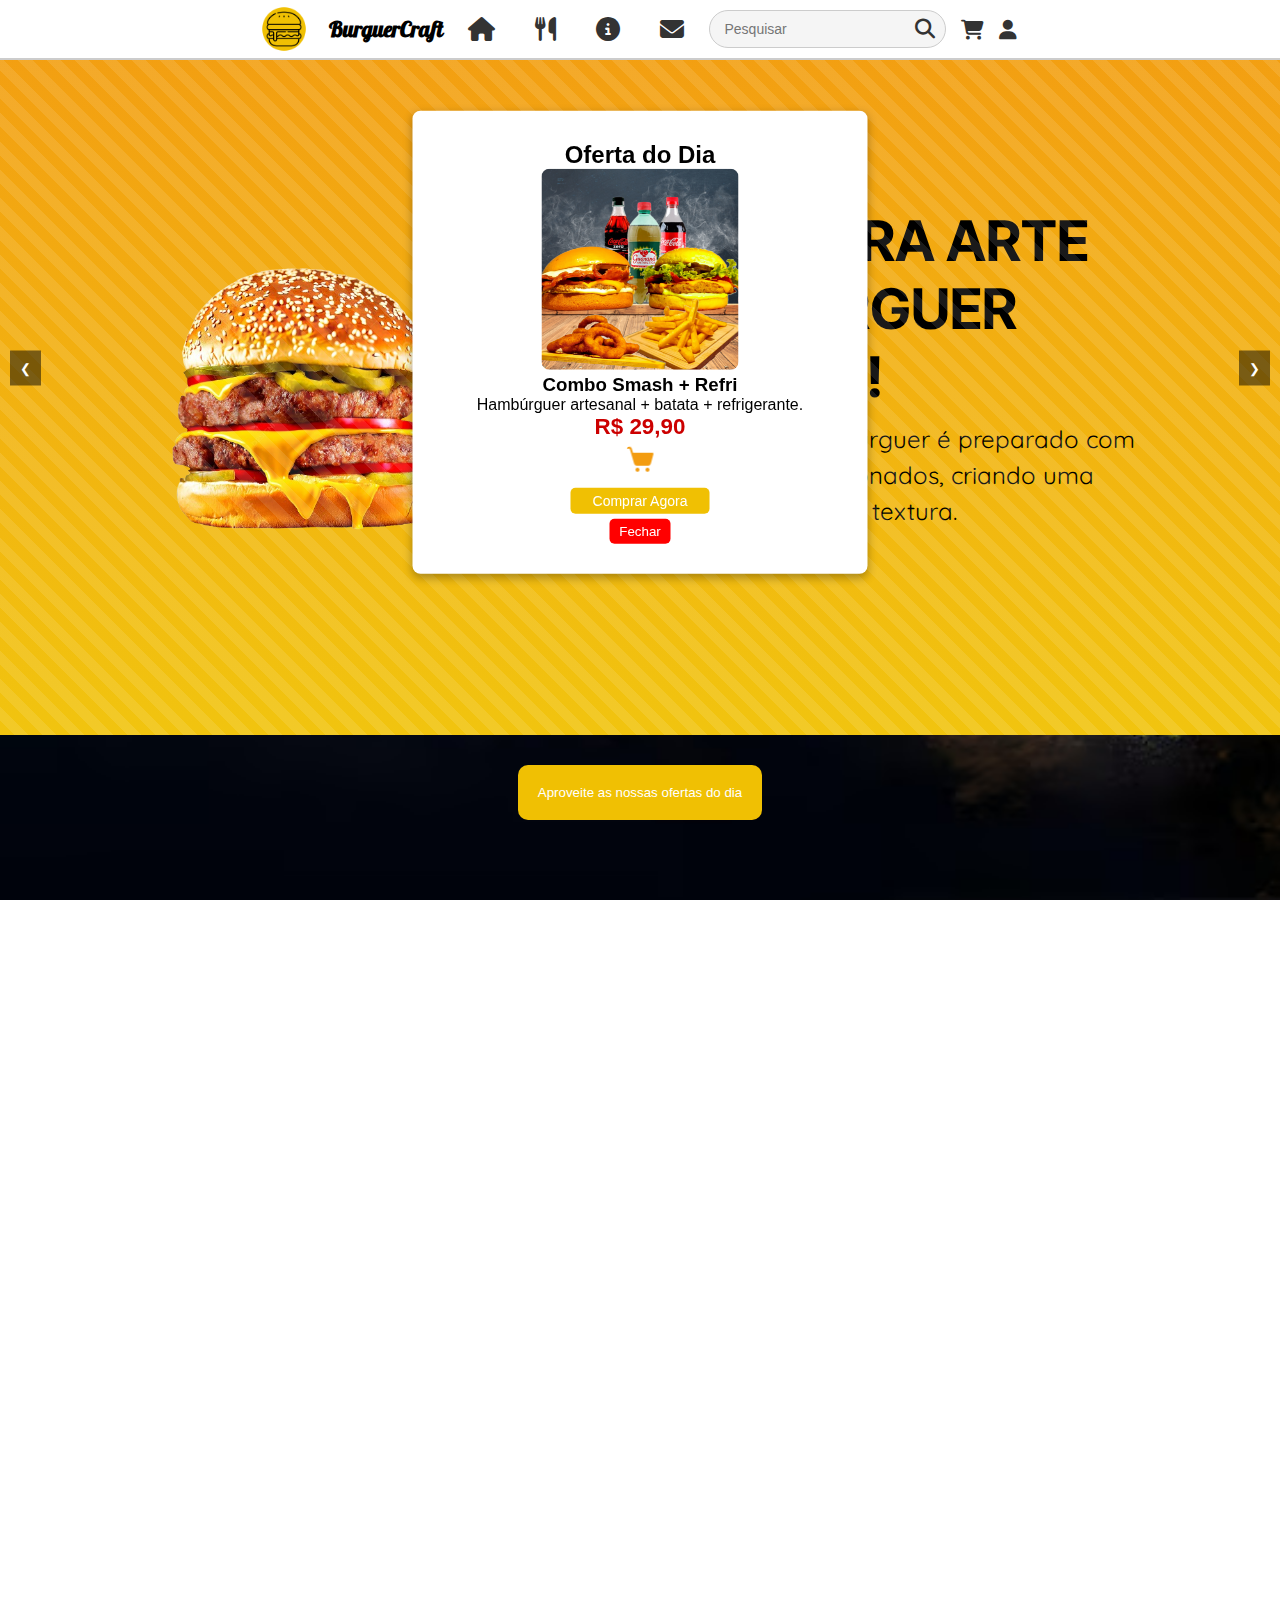
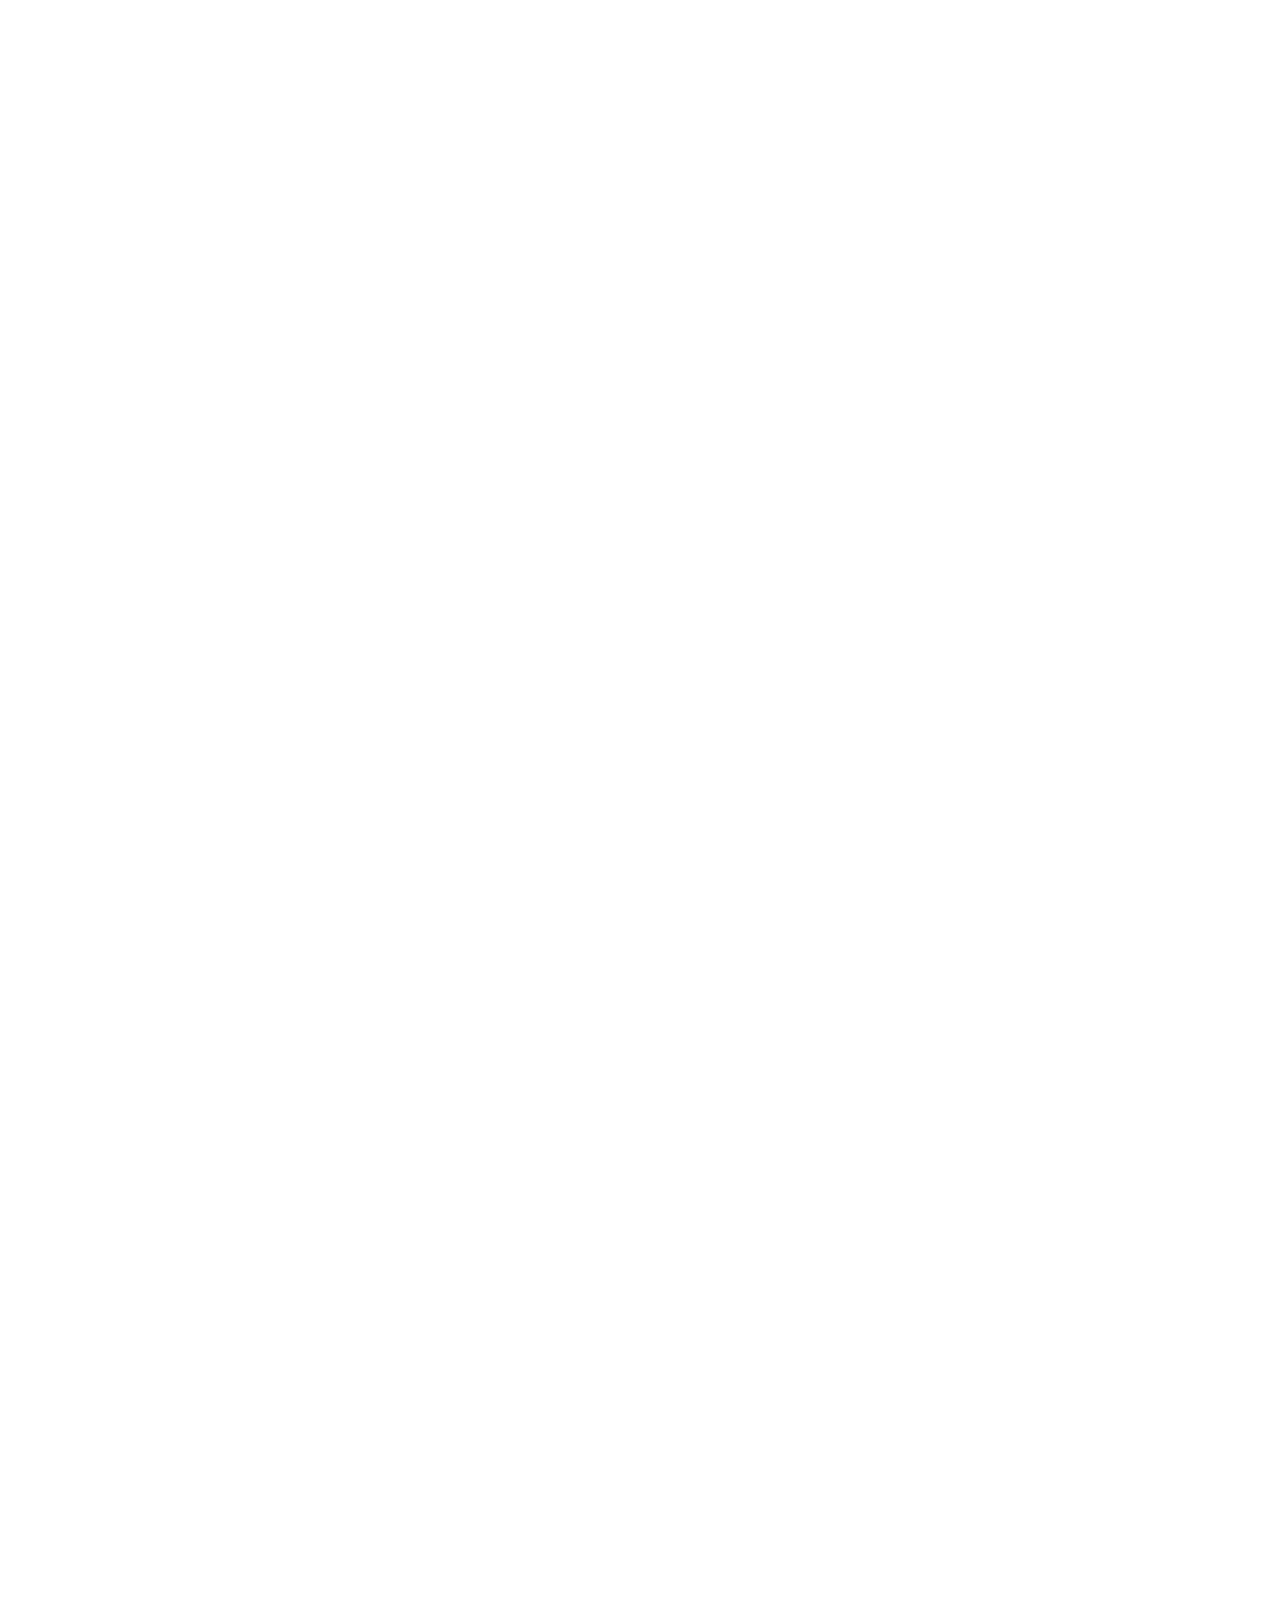
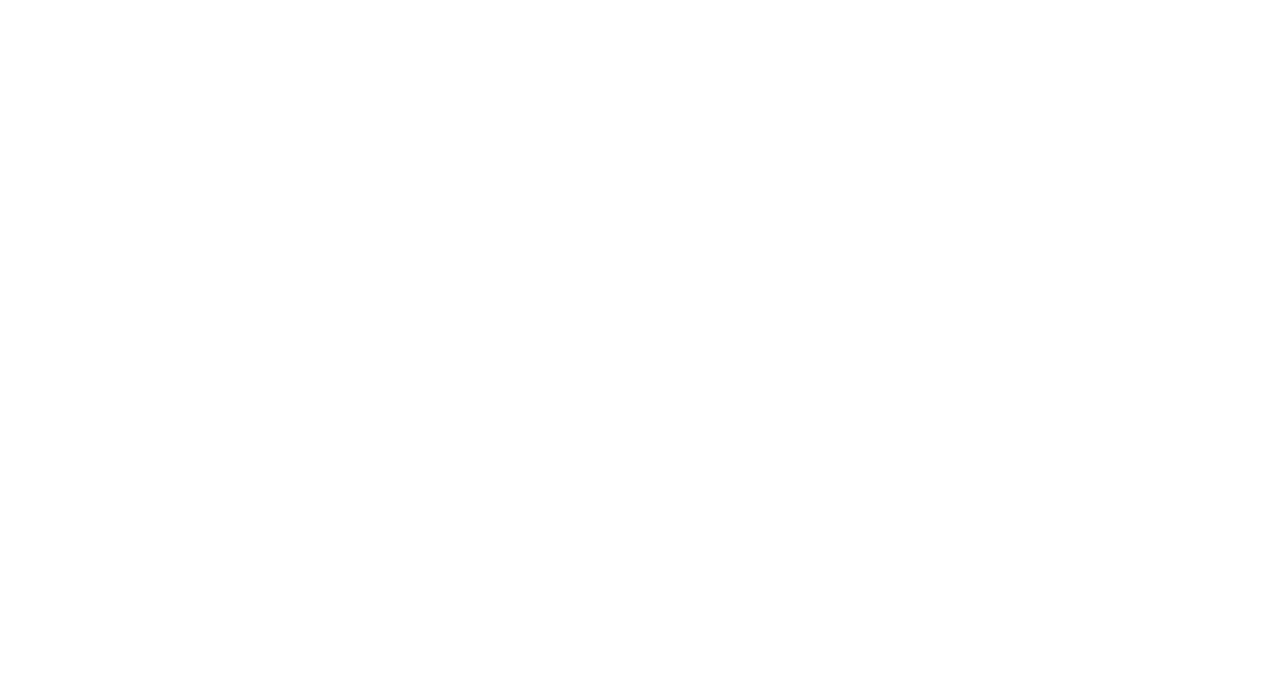
==== commit 1671de8d: "atualização das cores da fonte no banner" ====
--- a/index.html
+++ b/index.html
@@ -76,56 +76,54 @@
       <div class="carousel">
         <!-- Fundo com o selo BurgerCraft -->
         <div class="carousel-background"></div>
-
+    
         <button class="prev" onclick="mudarSlide(-1)">&#10094;</button>
-
+    
         <div class="carousel-inner">
           <!-- Slide 1 -->
           <div class="carousel-item active">
-            <img src="img/hamburguer.png" alt="Hambúrguer Artesanal 1">
+            <img src="img/hamburguer.png" alt="Hambúrguer Artesanal 1" class="imagem-slide-1">
             <div class="carousel-text">
               <h1>A verdadeira arte do hambúrguer artesanal!</h1>
               <p>Na BurgerCraft, cada hambúrguer é preparado com ingredientes frescos e selecionados, criando uma
                 experiência única de sabor e textura.</p>
             </div>
           </div>
-
+    
           <!-- Slide 2 -->
           <div class="carousel-item">
-            <img src="img/Hamburguer-bacon.png" alt="Hambúrguer Artesanal 2">
+            <img src="img/Hamburguer-bacon.png" alt="Hambúrguer Artesanal 2" class="imagem-slide-2">
             <div class="carousel-text">
               <h1>Sinta o sabor inconfundível do bacon!</h1>
               <p>Nosso hambúrguer de bacon artesanal combina crocância e suculência, com um toque especial que só a
                 BurgerCraft oferece.</p>
             </div>
           </div>
-
+    
           <!-- Slide 3 -->
           <div class="carousel-item">
-            <img src="img/Hamburguer-picante.png" alt="Hambúrguer Artesanal 3">
+            <img src="img/Hamburguer-picante.png" alt="Hambúrguer Artesanal 3" class="imagem-slide-3">
             <div class="carousel-text">
               <h1>Para os amantes de um sabor picante!</h1>
               <p>Experimente o hambúrguer picante da BurgerCraft e se aventure em uma explosão de sabores intensos e
                 ingredientes selecionados especialmente para você.</p>
             </div>
           </div>
-
+    
           <!-- Slide 4 -->
           <div class="carousel-item">
-            <img src="img/hamburger-banner1.png" alt="Hambúrguer de Frango">
+            <img src="img/hamburger-banner1.png" alt="Hambúrguer de Frango" class="imagem-slide-4">
             <div class="carousel-text">
               <h1>O irresistível Hambúrguer de Frango da BurgerCraft!</h1>
               <p>Crocante por fora, suculento por dentro. Nossa receita de hambúrguer de frango é um verdadeiro destaque
                 no cardápio, com tempero caseiro que vai te surpreender.</p>
             </div>
           </div>
-
+    
         </div>
         <button class="next" onclick="mudarSlide(1)">&#10095;</button>
       </div>
     </section>
-
-
 
     <section class="oferta-do-dia">
       <button class="abrir-popup" onclick="abrirPopup()">Aproveite as nossas ofertas do dia</button>
--- a/styles.css
+++ b/styles.css
@@ -127,7 +127,7 @@
     width: 100%;
     height: 100%;
     background-image: repeating-linear-gradient(45deg, transparent, transparent 10px, rgba(255, 255, 255, 0.1) 10px, rgba(255, 255, 255, 0.1) 20px);
-    z-index: 5;
+    z-index: 2;
     overflow: hidden;
 }
 
@@ -148,7 +148,7 @@
     box-shadow: 0 0 10px rgba(255, 0, 0, 0.7);
     border-radius: 5px;
     opacity: 0.2;
-    z-index: 5;
+    z-index: 1;
     overflow: hidden;
     white-space: nowrap;
 }
@@ -173,17 +173,37 @@
     align-items: center;
     justify-content: center;
     gap: 50px;
-    /* Espaçamento entre imagem e texto */
     padding: 0 5%;
     min-width: 100%;
-    /* Faz com que cada slide ocupe 100% do espaço do carrossel */
     position: absolute;
-    /* Mantém todos os itens na mesma posição */
     top: 0;
     left: 0;
 }
 
-
+.imagem-slide-1 {
+    width: 100%;
+    max-height: 400px; /* ajuste conforme necessário */
+    object-fit: cover;
+  }
+  
+  .imagem-slide-2 {
+    width: 100%;
+    max-height: 400px;
+    object-fit: cover;
+  }
+  
+  .imagem-slide-3 {
+    width: 100%;
+    max-height: 400px;
+    object-fit: cover;
+  }
+  
+  .imagem-slide-4 {
+    width: 100%;
+    max-height: 400px;
+    object-fit: cover;
+  }
+  
 
 .carousel-item.fade-in {
     opacity: 1;
@@ -207,12 +227,7 @@
     flex-direction: row-reverse;
     /* Imagem à direita, texto à esquerda */
 }
-
-.carousel-item img {
-    height: 300px;
-    width: 300px;
-    border-radius: 10px;
-}
+ 
 
 .carousel-text {
     text-align: left;
@@ -223,7 +238,7 @@
     font-size: 3.5rem;
     /* Tamanho maior para impacto */
     font-weight: bold;
-    color: #fff;
+    color: #000000;
     text-transform: uppercase;
     margin-bottom: 10px;
     font-family: "Inter Tight", serif;
@@ -236,7 +251,7 @@
 .carousel-item p {
     font-size: 1.5rem;
     /* Menor que o título para ser complementar */
-    color: #f1f1f1;
+    color: #000000;
     line-height: 1.5;
     font-family: "Quicksand", serif;
     font-optical-sizing: auto;
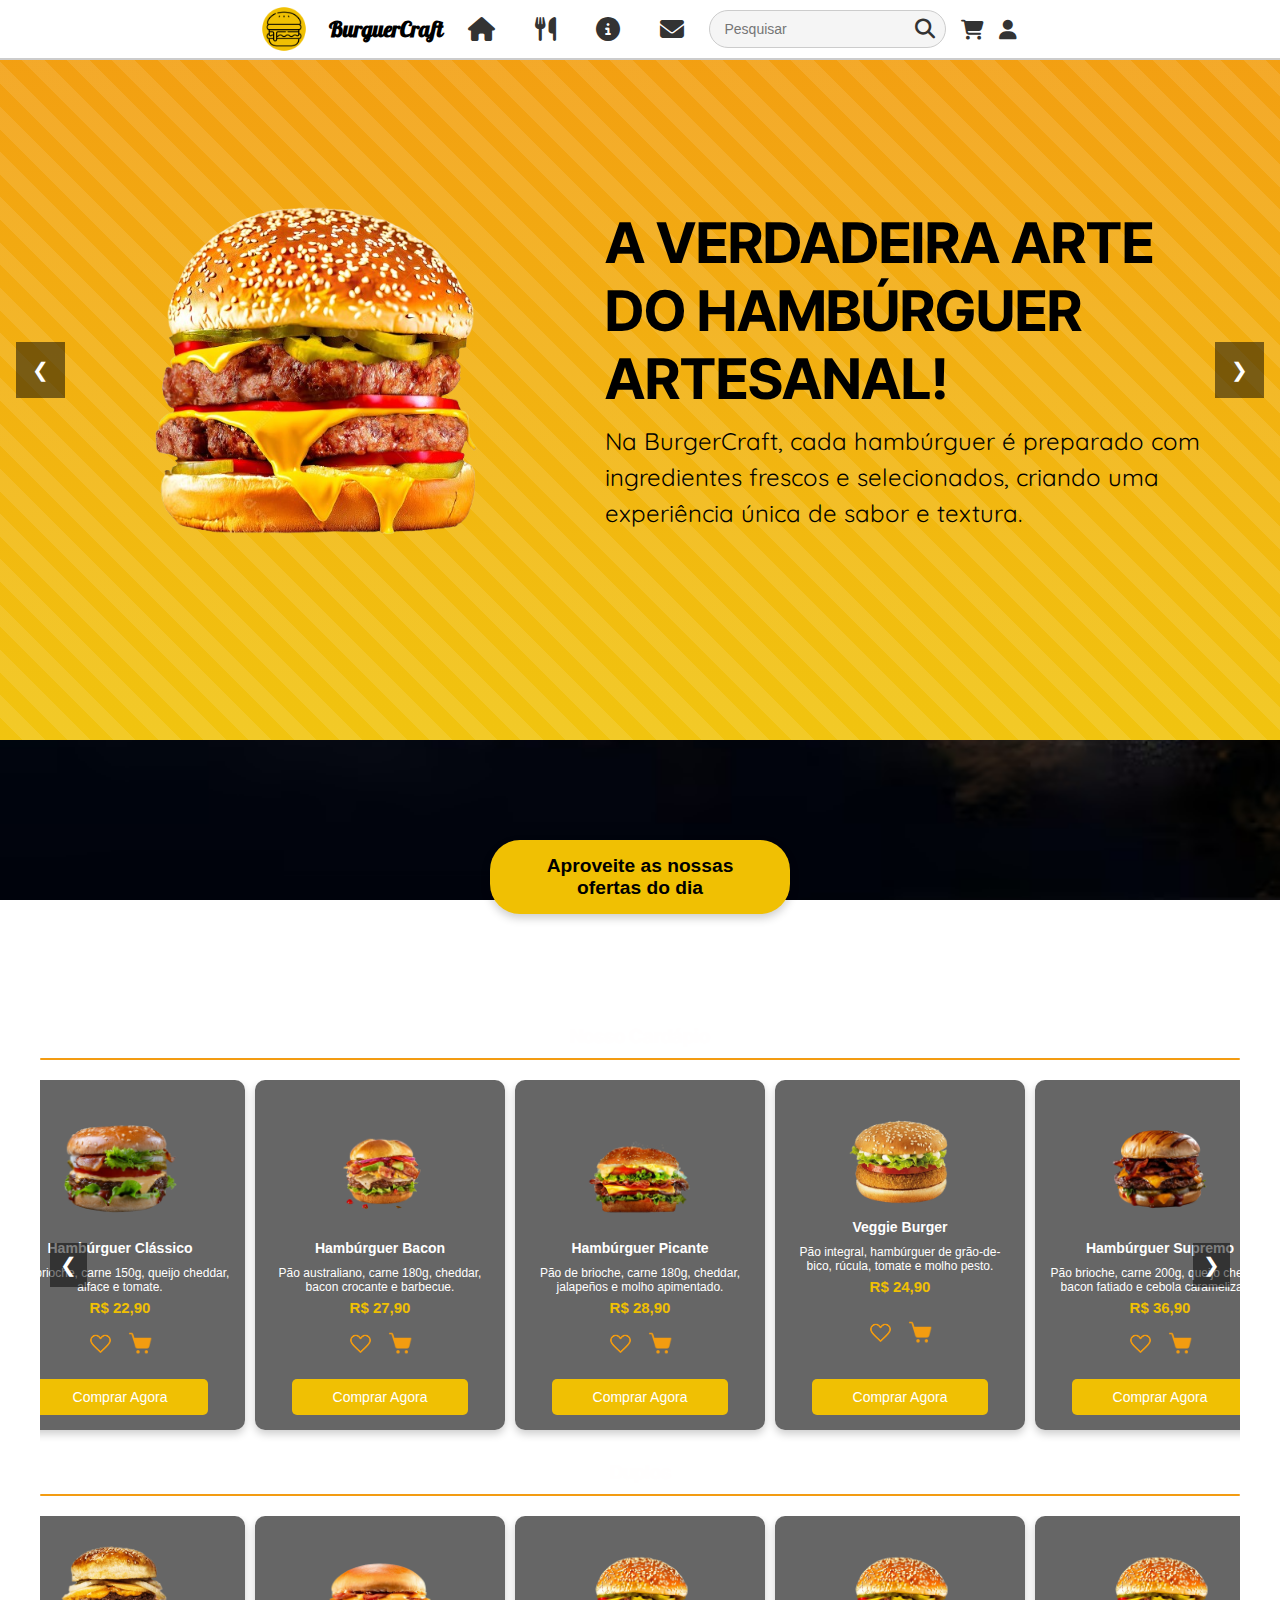
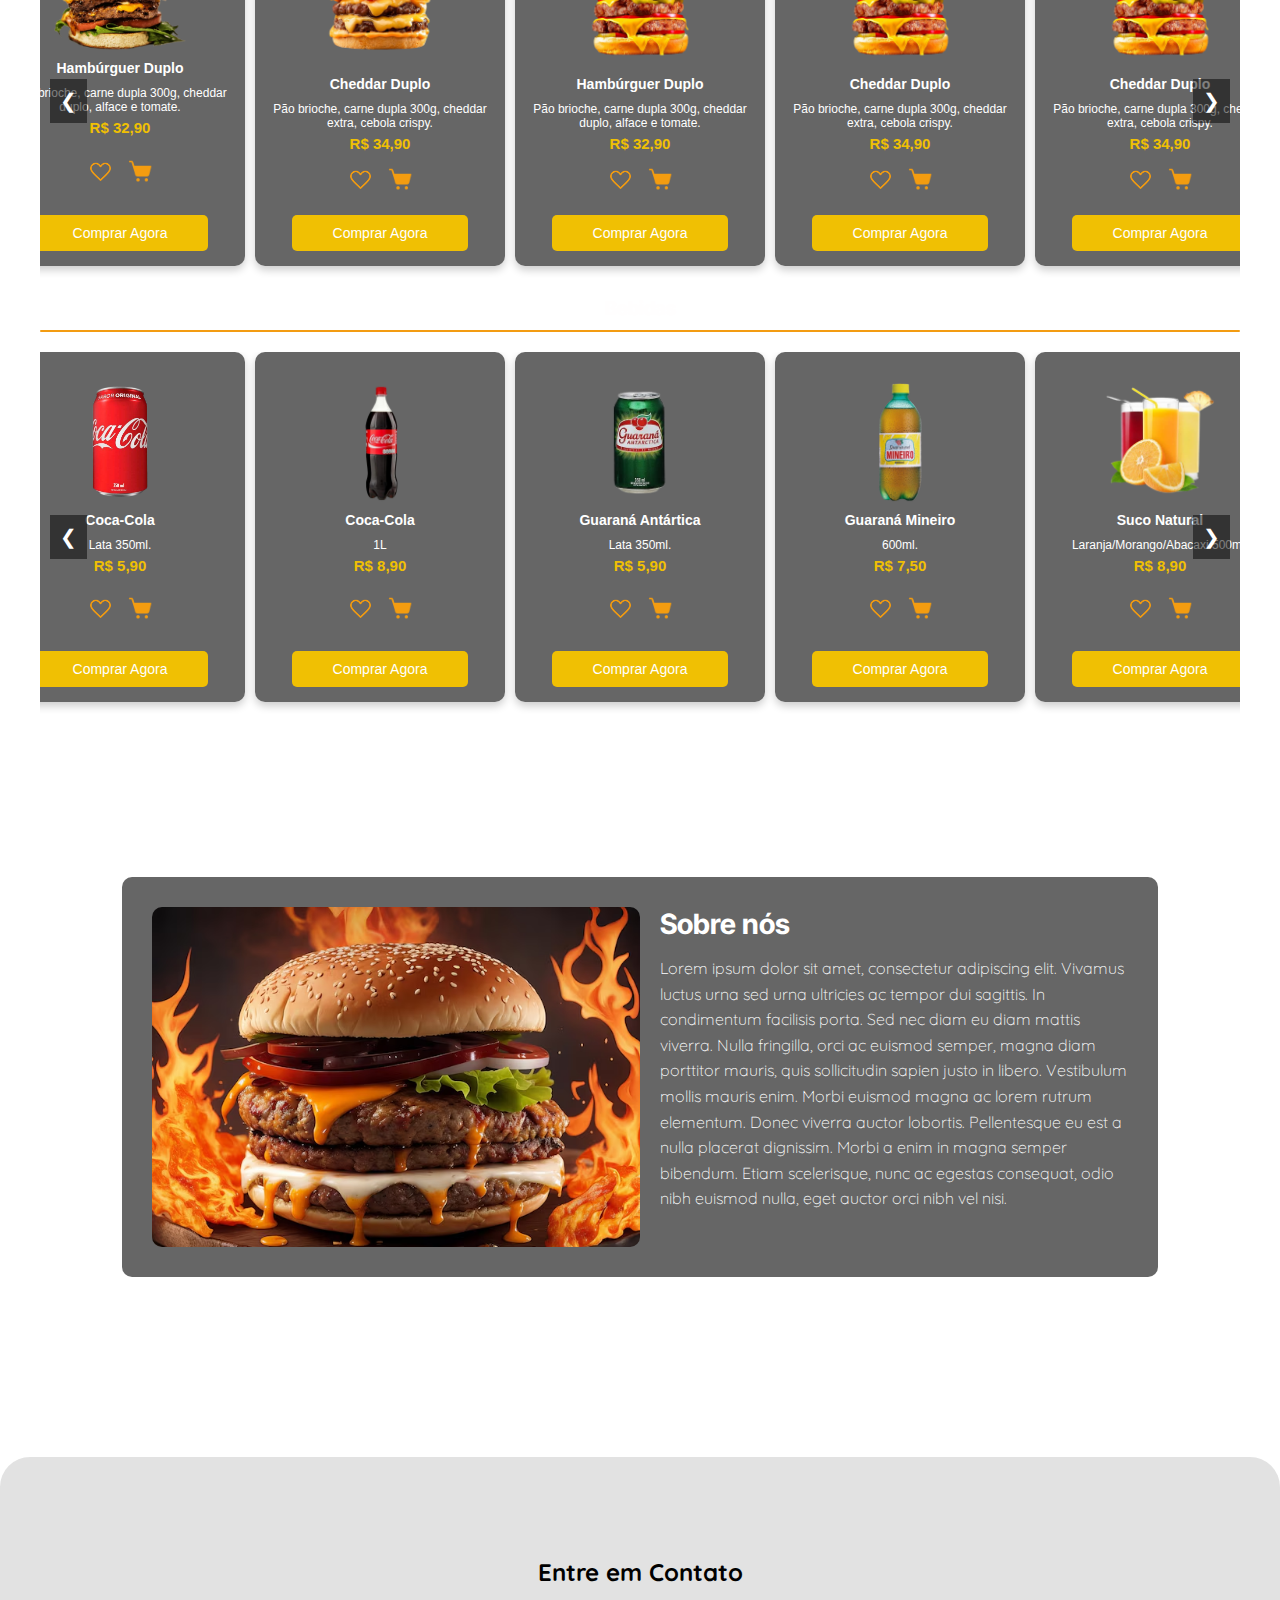
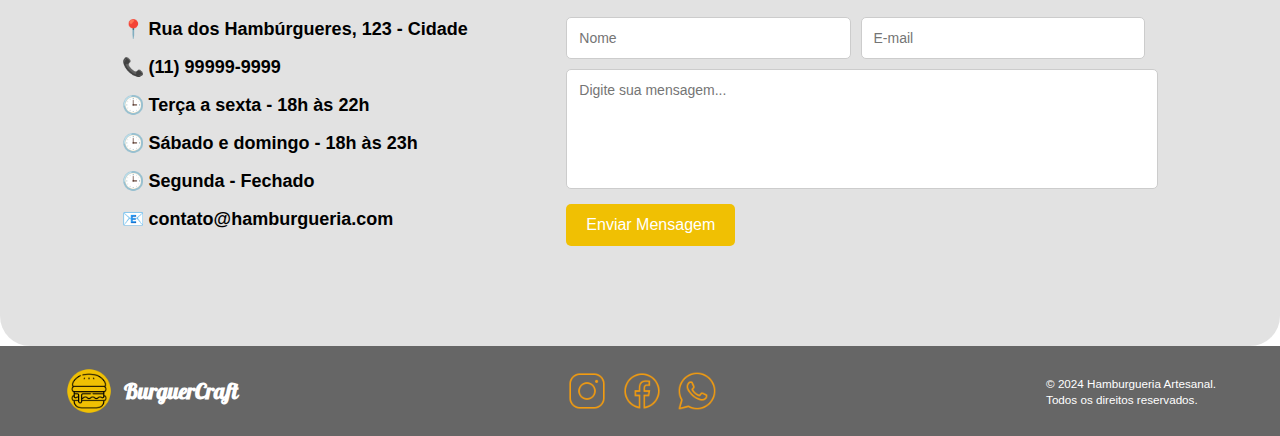
==== commit 8f9ad194: "Alterações diversas" ====
--- a/index.html
+++ b/index.html
@@ -74,7 +74,7 @@
   <main>
     <section class="banner" id="inicio">
       <div class="carousel">
-        <!-- Fundo com o selo BurgerCraft -->
+        
         <div class="carousel-background"></div>
     
         <button class="prev" onclick="mudarSlide(-1)">&#10094;</button>
@@ -126,22 +126,24 @@
     </section>
 
     <section class="oferta-do-dia">
-      <button class="abrir-popup" onclick="abrirPopup()">Aproveite as nossas ofertas do dia</button>
-      <div class="popup" id="popup" style="display: none;">
-        <h2>Oferta do Dia</h2>
-        <img src="./img/combo1.png" alt="Combo do Dia">
-        <h3>Combo Smash + Refri</h3>
-        <p>Hambúrguer artesanal + batata + refrigerante.</p>
-        <span class="preco">R$ 29,90</span>
-        <div class="botoes">
-          <button class="icone-btn-popup">
-            <img src="img/carrinho.png" alt="Carrinho de Compras">
-          </button>
-          <button class="comprar-agora-popup">Comprar Agora</button>
-        </div>
-        <button class="fechar" onclick="fecharPopup()">Fechar</button>
-      </div>
-    </section>
+        <button class="abrir-popup">Aproveite as nossas ofertas do dia</button>
+        <div class="popup" id="popup" style="display: none;">
+            <h2>Oferta do Dia</h2>
+            <img src="./img/combo1.png" alt="Combo do Dia">
+            <h3>Combo Smash + Refri</h3>
+            <p>Hambúrguer artesanal + batata + refrigerante.</p>
+            <span class="preco">R$ 29,90</span>
+            <div class="botoes">
+                <button class="icone-btn-popup">
+                    <img src="img/carrinho.png" alt="Carrinho de Compras">
+                </button>
+                <button class="comprar-agora-popup">Comprar Agora</button>
+            </div>
+            <button class="fechar" onclick="fecharPopup()">Fechar</button>
+        </div>
+    </section>
+    
+    
 
 
 
@@ -255,7 +257,7 @@
 
 </body>
 
-<!-- Inclua seu script no final do body -->
+
 <script src="script.js"></script>
 
 </html>--- a/styles.css
+++ b/styles.css
@@ -3,7 +3,7 @@
     margin: 0;
     padding: 0;
     box-sizing: border-box;
-    font-family: Arial, sans-serif;
+    font-family: "Inter", Arial, sans-serif; /* Melhorar a fonte com uma alternativa */
 }
 
 html {
@@ -12,13 +12,21 @@
 
 body {
     background-image: url(./img/bg.png);
-    background-size: cover;
-    /* Faz a imagem cobrir toda a tela */
-    background-position: center;
-    /* Centraliza a imagem */
-    background-attachment: fixed;
-    /* Faz com que a imagem fique fixa ao rolar a página */
-}
+    background-size: cover; /* Faz a imagem cobrir toda a tela */
+    background-position: center; /* Centraliza a imagem */
+    background-attachment: fixed; /* Faz com que a imagem fique fixa ao rolar a página */
+    min-height: 100vh; /* Garante que o body tenha a altura mínima da tela */
+    display: flex; /* Usado para centralizar o conteúdo de maneira mais eficiente */
+    flex-direction: column; /* Define o layout como coluna */
+    justify-content: flex-start; /* Organiza o conteúdo do topo para baixo */
+    color: #000000; /* Garantir que o texto tenha contraste adequado em relação ao fundo */
+}
+
+/* Considere importar uma fonte do Google Fonts se quiser algo mais elegante. Exemplo: 
+@import url('https://fonts.googleapis.com/css2?family=Inter:wght@400;700&display=swap');
+*/
+
+
 
 /* ############################### LOGO ################################# */
 
@@ -126,8 +134,8 @@
     left: 0;
     width: 100%;
     height: 100%;
-    background-image: repeating-linear-gradient(45deg, transparent, transparent 10px, rgba(255, 255, 255, 0.1) 10px, rgba(255, 255, 255, 0.1) 20px);
-    z-index: 2;
+    background-image: repeating-linear-gradient(45deg, transparent, transparent 1rem, rgba(255, 255, 255, 0.1) 1rem, rgba(255, 255, 255, 0.1) 2rem);
+    z-index: 0;
     overflow: hidden;
 }
 
@@ -136,23 +144,21 @@
     top: 50%;
     left: 50%;
     transform: translate(-50%, -50%) rotate(-45deg);
-    font-size: 6rem;
+    font-size: 6rem; /* Ajuste com base no design */
     font-weight: bold;
     color: #fff;
     text-transform: uppercase;
     letter-spacing: 2px;
-    border: 5px solid #f00;
-    /* Cor do contorno do selo */
-    padding: 20px 40px;
+    border: 0.3125rem solid #f00; /* Tamanho de borda com rem */
+    padding: 1.25rem 2.5rem;
     background-color: rgba(0, 0, 0, 0.5);
     box-shadow: 0 0 10px rgba(255, 0, 0, 0.7);
-    border-radius: 5px;
+    border-radius: 0.3125rem;
     opacity: 0.2;
     z-index: 1;
     overflow: hidden;
     white-space: nowrap;
 }
-
 
 .carousel {
     position: relative;
@@ -162,101 +168,71 @@
     overflow: hidden;
 }
 
-
 .carousel-item {
     opacity: 0;
-    transition: opacity 0.5s ease-in-out;
-    background: linear-gradient(180deg, rgba(243, 156, 18, 1) 0%, rgba(241, 196, 15, 1) 100%);
-    height: 735px;
+    transition: opacity 0.5s ease-in-out, transform 0.5s ease;
+    height: 46.25rem; /* 735px em rem */
     width: 100vw;
     display: flex;
     align-items: center;
     justify-content: center;
-    gap: 50px;
+    gap: 3.125rem; /* 50px em rem */
     padding: 0 5%;
     min-width: 100%;
-    position: absolute;
+    position:relative;
     top: 0;
     left: 0;
 }
 
-.imagem-slide-1 {
-    width: 100%;
-    max-height: 400px; /* ajuste conforme necessário */
-    object-fit: cover;
-  }
-  
-  .imagem-slide-2 {
-    width: 100%;
-    max-height: 400px;
-    object-fit: cover;
-  }
-  
-  .imagem-slide-3 {
-    width: 100%;
-    max-height: 400px;
-    object-fit: cover;
-  }
-  
-  .imagem-slide-4 {
-    width: 100%;
-    max-height: 400px;
-    object-fit: cover;
-  }
-  
 
 .carousel-item.fade-in {
     opacity: 1;
-    position: relative;
+    transform: scale(1); /* Mantém o slide visível com um efeito suave */
     z-index: 1;
 }
 
 .carousel-item.fade-out {
-    opacity: 1;
-    position: relative;
-    z-index: 1;
-}
-
-/* Alternância entre slides */
+    opacity: 0;
+    transform: scale(0.95); /* Leve redução para efeito de saída */
+}
+
 .carousel-item:nth-child(odd) {
-    flex-direction: row;
-    /* Imagem à esquerda, texto à direita */
+    flex-direction: row; /* Imagem à esquerda, texto à direita */
 }
 
 .carousel-item:nth-child(even) {
-    flex-direction: row-reverse;
-    /* Imagem à direita, texto à esquerda */
-}
- 
+    flex-direction: row-reverse; /* Imagem à direita, texto à esquerda */
+}
 
 .carousel-text {
     text-align: left;
-    max-width: 600px;
+    max-width: 37.5rem; /* 600px em rem */
 }
 
 .carousel-item h1 {
     font-size: 3.5rem;
-    /* Tamanho maior para impacto */
     font-weight: bold;
-    color: #000000;
+    color: #000;
     text-transform: uppercase;
-    margin-bottom: 10px;
+    margin-bottom: 0.625rem; /* 10px em rem */
     font-family: "Inter Tight", serif;
-    font-optical-sizing: auto;
-    font-weight: 700;
-    font-style: normal;
-
 }
 
 .carousel-item p {
     font-size: 1.5rem;
-    /* Menor que o título para ser complementar */
-    color: #000000;
+    color: #000;
     line-height: 1.5;
     font-family: "Quicksand", serif;
-    font-optical-sizing: auto;
-    font-weight: 400;
-    font-style: normal;
+    margin-top: 0.625rem; /* 10px em rem */
+}
+
+
+.carousel-item img {
+    width: 30rem; /* Define uma largura fixa maior */
+    height: 30rem; /* Define uma altura fixa maior */
+    object-fit: contain; /* Mantém a proporção sem cortes */
+    margin-top: 0; /* Remove margens adicionais */
+    padding-right: 0; /* Remove padding extra */
 }
 
 .prev,
@@ -267,37 +243,27 @@
     background-color: rgba(0, 0, 0, 0.5);
     color: white;
     border: none;
-    padding: 10px;
+    padding: 1rem; /* 10px em rem */
     cursor: pointer;
     z-index: 10;
+    font-size: 1.25rem; /* Tamanho do ícone */
 }
 
 .prev {
-    left: 10px;
+    left: 1rem; /* 10px em rem */
 }
 
 .next {
-    right: 10px;
-}
-
-
-
-carousel-item h1 {
-    font-size: 3rem;
-    margin: 0;
-}
-
-.carousel-item p {
-    font-size: 1.5rem;
-    margin: 10px 0 0;
-}
-
-.carousel-item img {
-    height: 320px;
-    margin-top: 60px;
-    padding-right: 30px;
-    width: auto;
-}
+    right: 1rem; /* 10px em rem */
+}
+
+/* Estilo para as imagens nos slides */
+.imagem-slide-1, .imagem-slide-2, .imagem-slide-3, .imagem-slide-4 {
+    width: 100%;
+    max-height: 25rem; /* 400px em rem */
+    object-fit: cover;
+}
+
 
 /* ############################### CABEÇALHO ################################# */
 
@@ -366,18 +332,42 @@
 }
 
 
-
-/* ############################### POPUP OFERTA DO DIA ################################# */
-
-/* .oferta-do-dia {
+/* ############################### BTN COMPRAR AGORA POPUP ################################# */
+
+
+.abrir-popup {
     text-align: center;
-    padding: 20px;
-    background: #f0c003;
-    border-radius: 10px;
+    color: black;
+    font-weight: bold; 
+    font-size: 1.2rem; 
+    padding: 15px 30px; 
+    border: none;
+    background: #f0c003; 
+    border-radius: 30px; 
     margin: 100px auto;
     max-width: 300px;
-} */
-
+    transition: all 0.3s ease-in-out; 
+    box-shadow: 0px 4px 10px rgba(0, 0, 0, 0.2); 
+    cursor: pointer;
+    display: inline-block;
+}
+
+.abrir-popup:hover {
+    background: #d49e00; 
+    transform: scale(1.1) rotate(2deg); 
+    box-shadow: 0px 6px 14px rgba(0, 0, 0, 0.3);
+}
+
+
+
+
+.comprar-agora:hover {
+    background-color: #d49e00;
+    transform: scale(1.1);
+}
+
+
+/* ############################### POPUP OFERTA DO DIA ################################# */
 main {
     /*margin-top: 0;*/
     text-align: center;
@@ -385,10 +375,7 @@
 }
 
 .popup {
-    position: fixed;
-    top: 38%;
-    left: 50%;
-    transform: translate(-50%, -50%);
+    position: absolute;
     background: white;
     padding: 30px;
     box-shadow: 0px 4px 10px rgba(0, 0, 0, 0.3);
@@ -396,24 +383,37 @@
     display: none;
     width: 455px;
     text-align: center;
-    display: none;
     z-index: 9999;
-    /* Garantir que fique sobre o conteúdo */
-}
-
-/* Bloquear a rolagem da página quando o popup estiver visível */
+    transition: opacity 0.3s ease-in-out, transform 0.3s ease-in-out;
+}
+
+.popup.mostrar {
+    display: block;
+    opacity: 1;
+    transform: translate(-50%, -50%) scale(1);
+}
+
+
+
+
+.popup.fechar-popup {
+    opacity: 0;
+    transform: translate(-50%, -50%) scale(0.9);
+    transition: opacity 0.2s ease-out, transform 0.2s ease-out;
+}
+
+
+
 body.popup-aberto {
     overflow: hidden;
-    /* Desabilitar rolagem */
     height: 100%;
-    /* Garantir que o body ocupe a altura total */
-}
-
-/* Certificar-se de que a rolagem não é permitida em html também */
+   
+}
+
 html.popup-aberto {
     overflow: hidden;
     height: 100%;
-    /* Garantir que o HTML também ocupe a altura total */
+    
 }
 
 .popup img {
@@ -421,15 +421,12 @@
     border-radius: 8px;
 }
 
-/* Ajuste da disposição dos botões */
+
 .botoes {
     display: flex;
     flex-direction: column;
-    /* Inverte a ordem: o último elemento fica no topo */
     align-items: center;
-    /* Centraliza os botões horizontalmente */
     gap: 2px;
-    /* Espaçamento entre os botões */
     margin-top: 0px;
 }
 
@@ -441,7 +438,7 @@
     cursor: pointer;
     border-radius: 5px;
     margin-top: 5px;
-    /* Adiciona um espaço entre o botão Fechar e os outros botões */
+    
 }
 
 .fechar:hover {
@@ -471,7 +468,7 @@
     color: #c00;
 }
 
-/* Estilização do botão "Comprar Agora" */
+
 .comprar-agora-popup {
     background-color: #f0c003;
     color: white;
@@ -492,7 +489,7 @@
     transform: scale(1.1);
 }
 
-/* Estilização dos botões de ícones */
+
 .icone-btn-popup {
     background: transparent;
     border: none;
@@ -500,28 +497,26 @@
     padding: 5px;
 }
 
-/* Ajuste dos ícones */
+
 .icone-btn-popup img {
     width: 30px;
     height: auto;
     transition: transform 0.2s;
 }
 
-/* Efeito hover */
 .icone-btn-popup:hover img {
     transform: scale(1.1);
 }
+
 
 /* ############################### CARDAPIO ################################# */
 
 .cardapio {
     text-align: center;
     padding-top: 5px;
-    /* Ajuste para um topo mais suave */
-    margin: 50px auto;
-    /* Centraliza horizontalmente */
+    margin: 5px auto;
     max-width: 1200px;
-    /* Limita a largura para o conteúdo não ficar muito largo */
+    
 }
 
 .cardapio h2 {
@@ -535,27 +530,23 @@
 }
 
 .linha-separadora {
-    width: 66%;
+    width: 100%;
     height: 2px;
     background-color: rgb(243, 156, 18);
     /* Cor laranja */
     margin: 0 auto 20px;
     border-radius: 2px;
     position: relative;
-    /* Necessário para o posicionamento do botão */
-}
-
-/* Botão na extremidade da linha separadora */
+    
+}
+
+
 .linha-separadora .comprar-agora-btn {
     position: absolute;
     right: 0;
-    /* Alinha o botão à direita da linha */
     top: 50%;
-    /* Centraliza verticalmente em relação à linha */
     transform: translateY(-50%);
-    /* Ajuste fino para centralizar */
     background-color: #f39c12;
-    /* Cor laranja para o botão */
     color: white;
     padding: 10px 20px;
     font-size: 1rem;
@@ -579,7 +570,7 @@
 .grid {
     display: flex;
     transition: transform 0.5s ease;
-    gap: 5px;
+    gap: 10px;
 }
 
 .slider-btn {
@@ -606,45 +597,44 @@
 
 /* ############################### CARDS ################################# */
 
-/* Estilização geral dos cards */
+
 .card {
     font-size: 12px;
     width: 250px;
     height: 350px;
-    /* Ajuste para acomodar os ícones e o botão */
     padding: 15px;
     background: rgba(0, 0, 0, 0.6);
-    /* Cor do banner aplicada */
     border-radius: 10px;
-    box-shadow: 0 2px 5px rgba(0, 0, 0, 0.1);
+    box-shadow: 0 4px 8px rgba(0, 0, 0, 0.2);
     text-align: center;
     margin-bottom: 20px;
     position: relative;
-    /* Para posicionar corretamente os elementos */
     display: flex;
     flex-direction: column;
     justify-content: space-between;
     align-items: center;
-    /* Centraliza os elementos horizontalmente */
     color: white;
-    /* Cor do texto para melhor contraste */
-}
-
-/* Estilização da imagem dentro do card */
+    transition: transform 0.3s, box-shadow 0.3s;
+}
+
+
+.card:hover {
+    transform: scale(1.05);
+    box-shadow: 0 6px 12px rgba(0, 0, 0, 0.3);
+}
+
+
+
 .card img.produto-imagem {
     width: 60%;
-    /* Ajuste para centralizar melhor */
     max-height: 120px;
-    /* Mantém a proporção */
     object-fit: contain;
-    /* Evita distorção */
     display: block;
     margin: 0 auto;
-    /* Centraliza a imagem */
     margin-top: 15px;
 }
 
-/* Estilização do título e preço */
+
 .card h3 {
     margin: 10px 0;
 }
@@ -661,13 +651,12 @@
     display: flex;
     justify-content: center;
     gap: 5px;
-    /* Espaçamento entre os ícones */
     margin-top: auto;
     margin-bottom: 10px;
     align-self: stretch;
 }
 
-/* Estilização dos botões de ícones */
+
 .icone-btn {
     background: transparent;
     border: none;
@@ -675,202 +664,181 @@
     padding: 5px;
 }
 
-/* Ajuste dos ícones */
 .icone-btn img {
     width: 25px;
     height: auto;
     transition: transform 0.2s;
 }
 
-/* Efeito hover */
+
 .icone-btn:hover img {
-    transform: scale(1.1);
-}
-
-/* ############################### BTN COMPRAR AGORA POPUP ################################# */
-
-
-.abrir-popup {
-    text-align: center;
-    color: white;
-    padding: 20px;
-    border: none;
-    background: #f0c003;
-    background-color: #f0c003;
-    border-radius: 10px;
-    margin: 30px auto;
-    max-width: 300px;
-    transition: background-color 0.3s;
-    z-index: 2000;
-
-}
-
-.abrir-popup:hover {
-    background-color: #d49e00;
-    transform: scale(1.1);
-}
-
-
-.comprar-agora:hover {
-    background-color: #d49e00;
-    transform: scale(1.1);
-}
-
-/* ############################### SOBRE NOS ################################# */
+    transform: scale(1.15);
+}
+
+/* ############################### SOBRE NÓS ################################# */
 
 .sobre-nos {
     display: flex;
     justify-content: center;
     align-items: center;
-    padding: 150px 2% 150px 5%;
+    padding: 120px 5%;
     width: 100%;
-    margin-bottom: 80px;
+    margin-bottom: 60px;
 }
 
 .sobre-nos-container {
+    display: flex;
+    justify-content: center;
+    max-width: 1200px;
+    width: 100%;
     position: relative;
-    width: 100%;
-    max-width: 1200px;
-    display: flex;
-    justify-content: center;
-}
+}
+
 
 .sobre-nos-imagem {
     width: 550px;
     height: 400px;
     border-radius: 10px;
     object-fit: cover;
-    /* Garante que a imagem cubra todo o espaço */
-}
-
-/* Banner semitransparente */
+}
+
+
 .sobre-nos-banner {
+    display: flex;
     align-items: flex-start;
-    display: flex;
-
-    position: relative;
     background: rgba(0, 0, 0, 0.6);
-    /* Fundo preto translúcido */
     color: white;
     padding: 30px;
-    width: 90vw;
-    /* O banner agora ocupa 90% da largura da tela */
+    width: 90%;
     max-width: 1200px;
-    /* Garante que o banner não ultrapasse 1200px de largura */
     height: 400px;
-    /* A altura do banner será igual à da imagem */
     border-radius: 10px;
-    margin-top: 30px;
-    /* Espaçamento entre a imagem e o banner */
-    margin-left: auto;
-    /* Centraliza o banner horizontalmente */
-    margin-right: auto;
-    /* Centraliza o banner horizontalmente */
+    margin: 30px auto 0;
     overflow: hidden;
-    /* Garante que a imagem não ultrapasse as bordas */
-}
+}
+
 
 .sobre-nos-banner img {
     width: 50%;
-    /* A imagem ocupa 50% da largura do banner */
     height: 100%;
-    /* A altura da imagem será igual à altura do banner */
     border-radius: 10px;
     object-fit: cover;
-    /* Garante que a imagem cubra o espaço sem distorcer */
     margin-right: 20px;
-    /* Espaçamento entre a imagem e o texto */
-}
+}
+
 
 .sobre-nos-banner .content {
     flex: 1;
     text-align: left;
     display: flex;
     flex-direction: column;
-    justify-content: flex-start;
-    /* Garante que o título e o texto fiquem no topo */
-}
+}
+
 
 .sobre-nos-banner h2 {
     font-size: 28px;
     margin-bottom: 15px;
     font-family: "Inter Tight", serif;
-    font-optical-sizing: auto;
     font-weight: 700;
-    font-style: normal;
-}
+}
+
 
 .sobre-nos-banner p {
     font-size: 16px;
     line-height: 1.6;
     font-family: "Quicksand", serif;
-    font-optical-sizing: auto;
     font-weight: 300;
-    font-style: normal;
-}
+}
+
+
+@media (max-width: 768px) {
+    .sobre-nos {
+        padding: 80px 5%;
+    }
+
+    .sobre-nos-container {
+        flex-direction: column;
+        align-items: center;
+    }
+
+    .sobre-nos-imagem {
+        width: 100%;
+        height: auto;
+    }
+
+    .sobre-nos-banner {
+        flex-direction: column;
+        height: auto;
+        padding: 20px;
+    }
+
+    .sobre-nos-banner img {
+        width: 100%;
+        margin-bottom: 15px;
+    }
+
+    .sobre-nos-banner h2 {
+        font-size: 24px;
+    }
+
+    .sobre-nos-banner p {
+        font-size: 14px;
+    }
+}
+
 
 /* ############################### CONTATO ################################# */
 
 .contato {
-    padding: 300px 2% 80px 5%;
+    padding: 100px 5%;
     display: flex;
     flex-direction: column;
     align-items: center;
     width: 100%;
-    /* Ocupa 90% da largura da tela */
-    background-color: #cccccc8e;
+    background-color: rgba(204, 204, 204, 0.56);
     border-radius: 30px;
 }
+
 
 .titulo-contato {
     font-size: 24px;
     color: black;
     text-align: center;
-    margin-bottom: 20px;
-    position: relative;
-    top: -250px;
-    /* Ajuste esse valor para subir o título */
+    margin-bottom: 30px;
     font-family: "Quicksand", serif;
-    font-optical-sizing: auto;
     font-weight: 800;
-    font-style: normal;
-}
+}
+
 
 .container-contato {
-    position: relative;
-    top: -120px;
-    /* Ajuste o valor para subir os itens */
     display: flex;
     width: 90%;
     max-width: 1200px;
     justify-content: space-between;
-    align-items: center;
+    align-items: flex-start;
     gap: 50px;
 }
 
-/* Lado esquerdo - Informações */
+
 .contato-info {
     width: 40%;
     text-align: left;
 }
 
 .contato-info p {
-    font-size: 20px;
-    margin-bottom: 10px;
+    font-size: 18px;
+    margin-bottom: 15px;
     text-align: justify;
     font-family: "Quicksand", serif;
-    font-optical-sizing: auto;
     font-weight: 600;
-    font-style: normal;
-}
-
-/* Lado direito - Formulário */
+}
+
+
 .formulario-contato {
     width: 60%;
     display: flex;
     flex-direction: column;
-    justify-content: space-between;
-    height: 100%;
+    gap: 15px;
 }
 
 .formulario-campos {
@@ -882,15 +850,16 @@
 .formulario-campos input,
 .formulario-campos textarea {
     width: 48%;
-    padding: 10px;
+    padding: 12px;
     border-radius: 5px;
     border: 1px solid #ccc;
     outline: none;
+    font-size: 14px;
 }
 
 .formulario-campos textarea {
     width: 100%;
-    height: 100px;
+    height: 120px;
     resize: none;
 }
 
@@ -902,200 +871,495 @@
     font-size: 16px;
     cursor: pointer;
     border-radius: 5px;
-    transition: background 0.3s;
+    transition: background 0.3s ease-in-out;
     align-self: flex-start;
-    margin-top: 10px;
-    /* Ajuste o valor para aumentar a distância */
 }
 
 .formulario-contato button:hover {
     background: #d49e00;
+}
+
+/* Responsividade */
+@media (max-width: 768px) {
+    .container-contato {
+        flex-direction: column;
+        align-items: center;
+        text-align: center;
+    }
+
+    .contato-info, 
+    .formulario-contato {
+        width: 100%;
+    }
+
+    .formulario-campos input {
+        width: 100%;
+    }
 }
 
 
 /* ############################### FOOTER ################################# */
 /* Rodapé */
 .rodape {
-    background-color: rgba(0, 0, 0, 0.6);
-    /* Cor semitransparente */
+    background-color: rgba(0, 0, 0, 0.6); 
     color: white;
     display: flex;
     justify-content: space-between;
-    /* Alinha os itens ao longo do eixo horizontal */
     align-items: center;
     padding: 20px 5%;
     width: 100%;
-    position: relative;
-}
-
-/* Centraliza os ícones de redes sociais */
+    flex-wrap: wrap; 
+}
+
+
 .rodape .icones-sociais {
     display: flex;
-    gap: 20px;
+    gap: 15px;
     justify-content: center;
-    /* Garante que os ícones fiquem no centro */
     align-items: center;
 }
 
-/* Ícones das redes sociais */
+
 .rodape .icones-sociais a {
-    display: inline-block;
+    display: flex;
+    justify-content: center;
+    align-items: center;
     width: 40px;
     height: 40px;
-    padding: 5px;
-    border-radius: 50%;
-    /* Deixa os ícones circulares */
+    border-radius: 50%; /* Ícones circulares */
     transition: background 0.3s ease, transform 0.3s ease;
-    /* Efeito de transição */
-}
-
-/* Efeito de hover nos ícones */
+}
+
+
 .rodape .icones-sociais a:hover {
-    background: #f0c003;
-    /* Cor de fundo ao passar o mouse */
+    background: #f0c003; 
     transform: scale(1.1);
-    /* Aumenta o tamanho do ícone */
-}
-
-/* Estilo para as imagens dentro dos links */
+}
+
+
 .rodape .icones-sociais img {
     width: 100%;
     height: 100%;
     object-fit: cover;
 }
 
-/* Direitos autorais */
+
 .rodape .direitos {
+    font-size: 14px;
     text-align: left;
-    font-size: 14px;
-}
-
-/* Logo no rodapé */
+}
+
+
 .rodape .logo-rodape {
     text-align: right;
 }
 
+@media (max-width: 768px) {
+    .rodape {
+        flex-direction: column;
+        text-align: center;
+        gap: 15px;
+    }
+
+    .rodape .direitos,
+    .rodape .logo-rodape {
+        text-align: center;
+    }
+}
+
 
 /* ############################### RESPONSIVIDADE ################################# */
 
-/* Responsivo */
-@media (max-width: 768px) {
-    .logo h1 {
-        font-size: 18px;
-    }
-
-    .logo img {
-        width: 40px;
-        height: auto;
-    }
-}
-
-@media (max-width: 768px) {
-    .cabecalho {
-        padding: 10px 20px;
-    }
-
+@media (max-width: 1024px) {
+    
     .menu {
         display: none;
-        /* Para ocultar o menu */
         flex-direction: column;
         width: 100%;
     }
 
     .menu li {
-        margin: 10px 0;
+        margin: 12px 0;
         text-align: center;
     }
 
+    .logo h1 {
+        font-size: 20px;
+    }
+
+    .logo img {
+        width: 45px;
+        height: auto;
+    }
+
     .logo,
+    .card-icons {
+        width: 100%;
+        justify-content: space-between;
+    }
+
+    .menu-icon {
+        display: block;
+    }
+
+    .carousel-item {
+        flex-direction: column;
+        height: auto;
+    }
+
+    .carousel-item img {
+        width: 85%;
+        max-width: 100%;
+        margin-top: 20px;
+    }
+
+    .carousel-item h1 {
+        font-size: 2.2rem;
+    }
+
+    .carousel-item p {
+        font-size: 1.1rem;
+    }
+
+    .cabecalho {
+        padding: 10px;
+        flex-direction: column;
+        height: auto;
+    }
+
+    .logo,
+    .menu,
     .barra-pesquisa,
     .card-icons {
-        width: 100%;
-        justify-content: space-between;
-    }
-
-    .menu-icon {
-        display: block;
+        justify-content: center;
+        gap: 1rem;
+    }
+
+    .barra-pesquisa {
+        width: 100%;
+        max-width: 320px;
     }
 
     .barra-pesquisa input {
         width: 100%;
+        font-size: 16px;
+    }
+
+    .popup {
+        width: 90%;
+        padding: 20px;
+    }
+
+    .combo {
+        flex-direction: column;
+        text-align: center;
+    }
+
+    .combo img {
+        width: 120px;
+    }
+
+    .comprar-agora-popup {
+        width: 75%;
+    }
+
+    .cardapio {
+        max-width: 85%;
+    }
+
+    .linha-separadora {
+        width: 85%;
+    }
+
+    .linha-separadora .comprar-agora-btn {
+        right: 0;
+        font-size: 1rem;
+        padding: 8px 15px;
+    }
+
+    .slider-btn {
+        padding: 10px;
+        font-size: 20px;
+    }
+
+    .card {
+        width: 230px;
+        height: 350px;
+        font-size: 12px;
+    }
+
+    .card img.produto-imagem {
+        width: 80%;
+        max-height: 130px;
+    }
+
+    .card h3 {
+        font-size: 14px;
+    }
+
+    .card .preco {
+        font-size: 15px;
+    }
+
+    .icone-btn img {
+        width: 28px;
+    }
+
+    .abrir-popup, 
+    .comprar-agora {
+        font-size: 16px;
+        padding: 12px 18px;
+        max-width: 280px;
+    }
+
+    .sobre-nos {
+        padding: 100px 5%;
+    }
+
+    .sobre-nos-container {
+        flex-direction: column;
+        align-items: center;
+    }
+
+    .sobre-nos-imagem {
+        width: 100%;
+        height: auto;
+    }
+
+    .sobre-nos-banner {
+        flex-direction: column;
+        padding: 25px;
+    }
+
+    .sobre-nos-banner img {
+        width: 100%;
+        margin-bottom: 20px;
+    }
+
+    .sobre-nos-banner h2 {
+        font-size: 26px;
+    }
+
+    .sobre-nos-banner p {
+        font-size: 16px;
+    }
+
+    .comprar-agora,
+    .comprar-agora-popup {
+        width: 100%;
+        padding: 14px;
+    }
+
+    .icon-btn img,
+    .icon-btn-popup img {
+        width: 35px;
     }
 }
 
 @media (max-width: 768px) {
+    
+    .menu li.inicio,
+    .menu li.cardapio,
+    .menu li.sobre,
+    .menu li.contato {
+        display: none;
+    }
+
+    
     .carousel-item {
+        display: flex;
+        justify-content: center;
+        align-items: center;
         flex-direction: column;
         height: auto;
-        /* Ajusta a altura automaticamente */
+        text-align: center;
     }
 
     .carousel-item img {
         width: 80%;
         max-width: 100%;
         margin-top: 20px;
+        display: block; 
     }
 
     .carousel-item h1 {
         font-size: 2rem;
+        margin-top: 15px;
     }
 
     .carousel-item p {
         font-size: 1rem;
-    }
-}
-
-@media (max-width: 768px) {
+        margin-top: 10px;
+    }
+
+    
+    .menu {
+        display: none;
+        flex-direction: column;
+        width: 100%;
+    }
+
+    .menu li {
+        margin: 10px 0;
+        text-align: center;
+    }
+
+    .logo h1 {
+        font-size: 18px;
+    }
+
+    .logo img {
+        width: 40px;
+        height: auto;
+    }
+
+    .logo,
+    .card-icons {
+        width: 100%;
+        justify-content: space-between;
+    }
+
+    .menu-icon {
+        display: block;
+    }
+
+    .cabecalho {
+        padding: 5px 10px;
+        flex-direction: column;
+        padding: 0.2rem;
+        height: 100px;
+    }
+
+    .barra-pesquisa {
+        width: 100%;
+        max-width: 280px;
+    }
+
+    .barra-pesquisa input {
+        width: 100%;
+        justify-content: space-between;
+        font-size: 14px;
+    }
+
+    .popup {
+        width: 90%;
+        padding: 20px;
+    }
+
+    .combo {
+        flex-direction: column;
+        text-align: center;
+    }
+
+    .combo img {
+        width: 100px;
+    }
+
+    .comprar-agora-popup {
+        width: 70%;
+    }
+
     .cardapio {
+        max-width: 90%;
+    }
+
+    .linha-separadora {
+        width: 80%;
+    }
+
+    .linha-separadora .comprar-agora-btn {
+        right: 0;
+        font-size: 0.9rem;
+        padding: 6px 12px;
+    }
+
+    .slider-btn {
+        padding: 8px;
+        font-size: 18px;
+    }
+
+    .card {
+        width: 220px;
+        height: 330px;
+        font-size: 11px;
+    }
+
+    .card img.produto-imagem {
+        width: 70%;
+        max-height: 120px;
+    }
+
+    .card h3 {
+        font-size: 13px;
+    }
+
+    .card .preco {
+        font-size: 14px;
+    }
+
+    .icone-btn img {
+        width: 24px;
+    }
+
+    .card-icons {
+        display: flex;
+        justify-content: center; 
+        align-items: center;   
+        gap: 1rem;              
+        width: 100%;
+    }
+    
+    .icone-btn {
+        display: inline-flex;     
+        justify-content: center;  
+        align-items: center;     
+        padding: 10px;
+    }
+    
+    .icone-btn i {
+        font-size: 24px; 
+    }
+ 
+
+    .abrir-popup, 
+    .comprar-agora {
+        font-size: 14px;
+        padding: 10px 15px;
+        max-width: 250px;
+    }
+
+    .sobre-nos {
+        padding: 80px 5%;
+    }
+
+    .sobre-nos-container {
+        flex-direction: column;
+        align-items: center;
+    }
+
+    .sobre-nos-imagem {
+        width: 100%;
+        height: auto;
+    }
+
+    .sobre-nos-banner {
+        flex-direction: column;
+        height: auto;
         padding: 20px;
-        max-width: 100%;
-    }
-
-    .card {
-        width: 100%;
-        max-width: 300px;
-        margin: 10px auto;
-    }
-
-    .card img.produto-imagem {
-        width: 80%;
-    }
-}
-
-@media (max-width: 768px) {
-    .popup {
-        width: 80%;
-    }
-}
-
-
-@media (max-width: 768px) {
-    .sobre-nos {
-        padding: 100px 5%;
-        flex-direction: column;
-        align-items: center;
-    }
-
-    .sobre-nos-imagem {
-        width: 90%;
-        height: auto;
-    }
-
-    .sobre-nos-banner {
-        width: 100%;
-        flex-direction: column;
-        padding: 20px;
     }
 
     .sobre-nos-banner img {
         width: 100%;
-        height: auto;
-        margin-right: 0;
-    }
-}
-
-
-@media (max-width: 768px) {
+        margin-bottom: 15px;
+    }
+
+    .sobre-nos-banner h2 {
+        font-size: 24px;
+    }
+
+    .sobre-nos-banner p {
+        font-size: 14px;
+    }
 
     .comprar-agora,
     .comprar-agora-popup {
@@ -1108,10 +1372,3 @@
         width: 30px;
     }
 }
-
-.icones-sociais {
-    display: flex;
-    gap: 10px;
-    justify-content: center;
-    flex-wrap: wrap;
-}